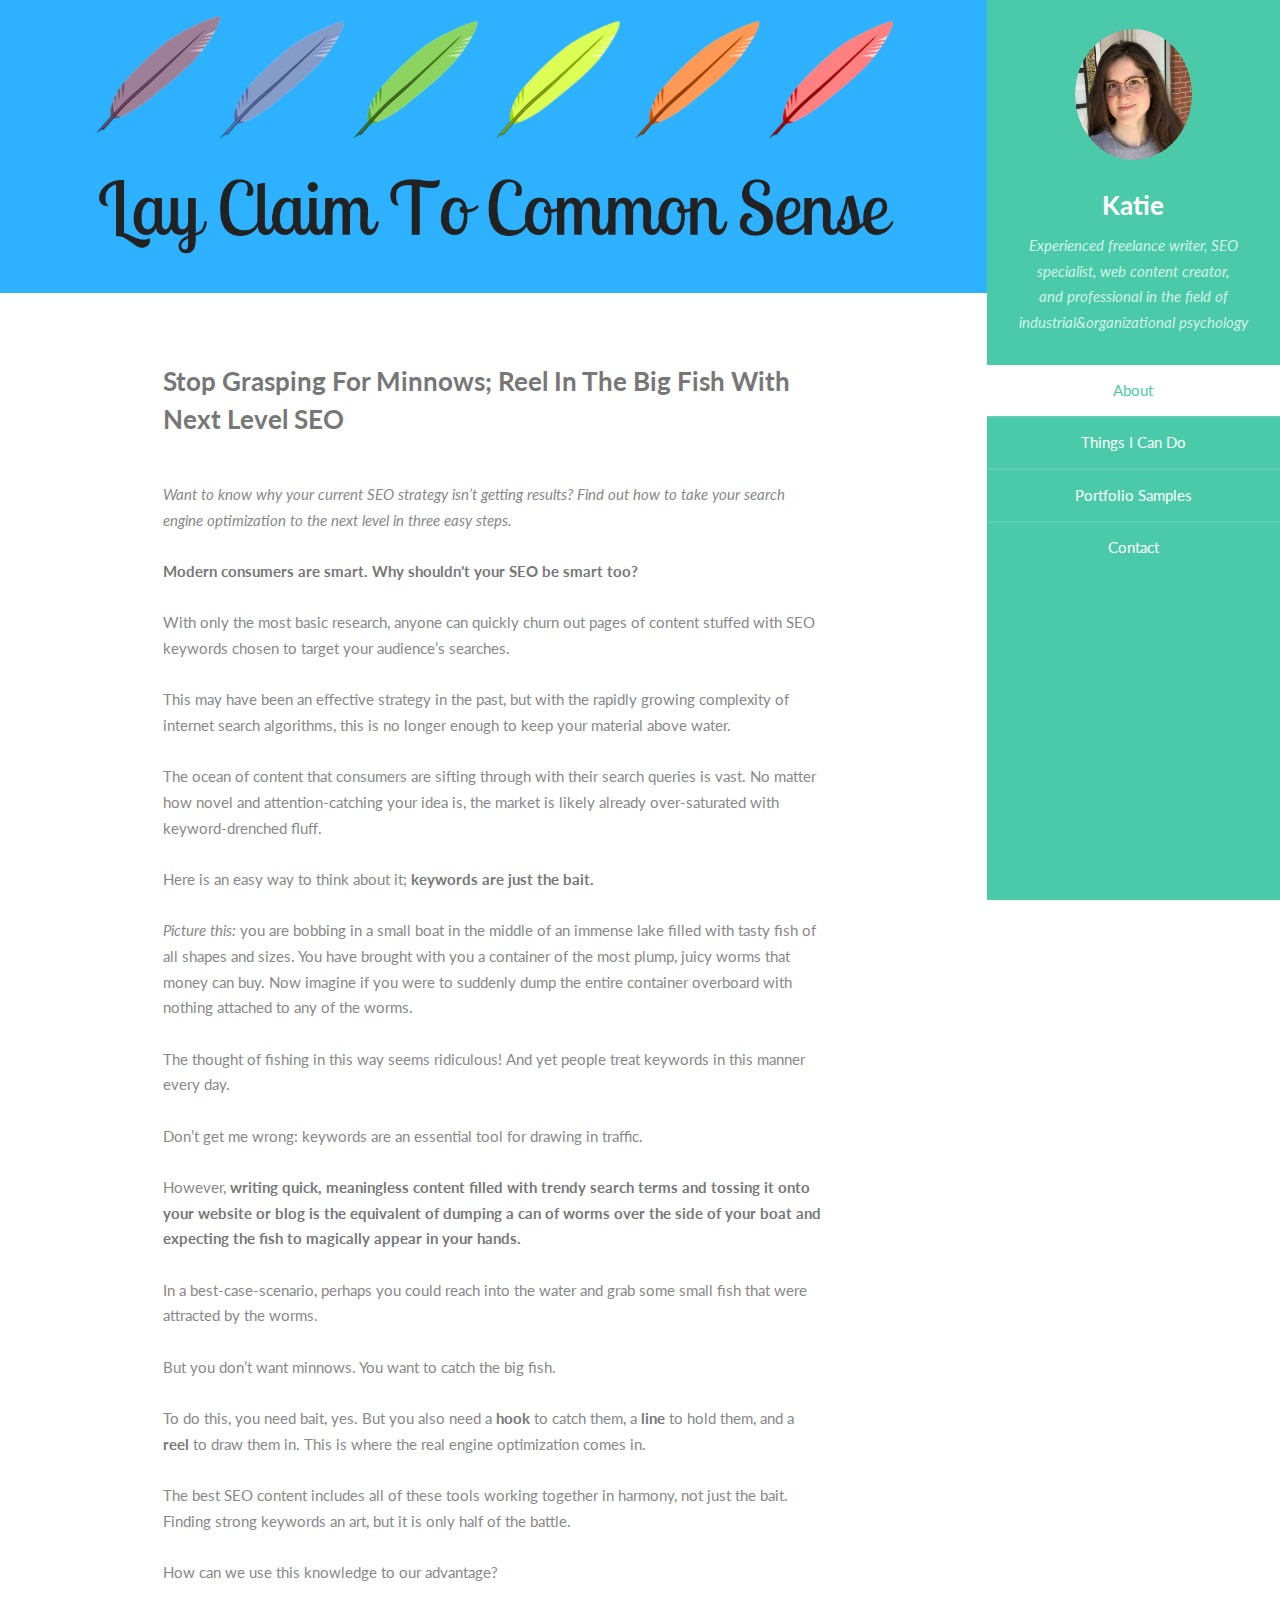
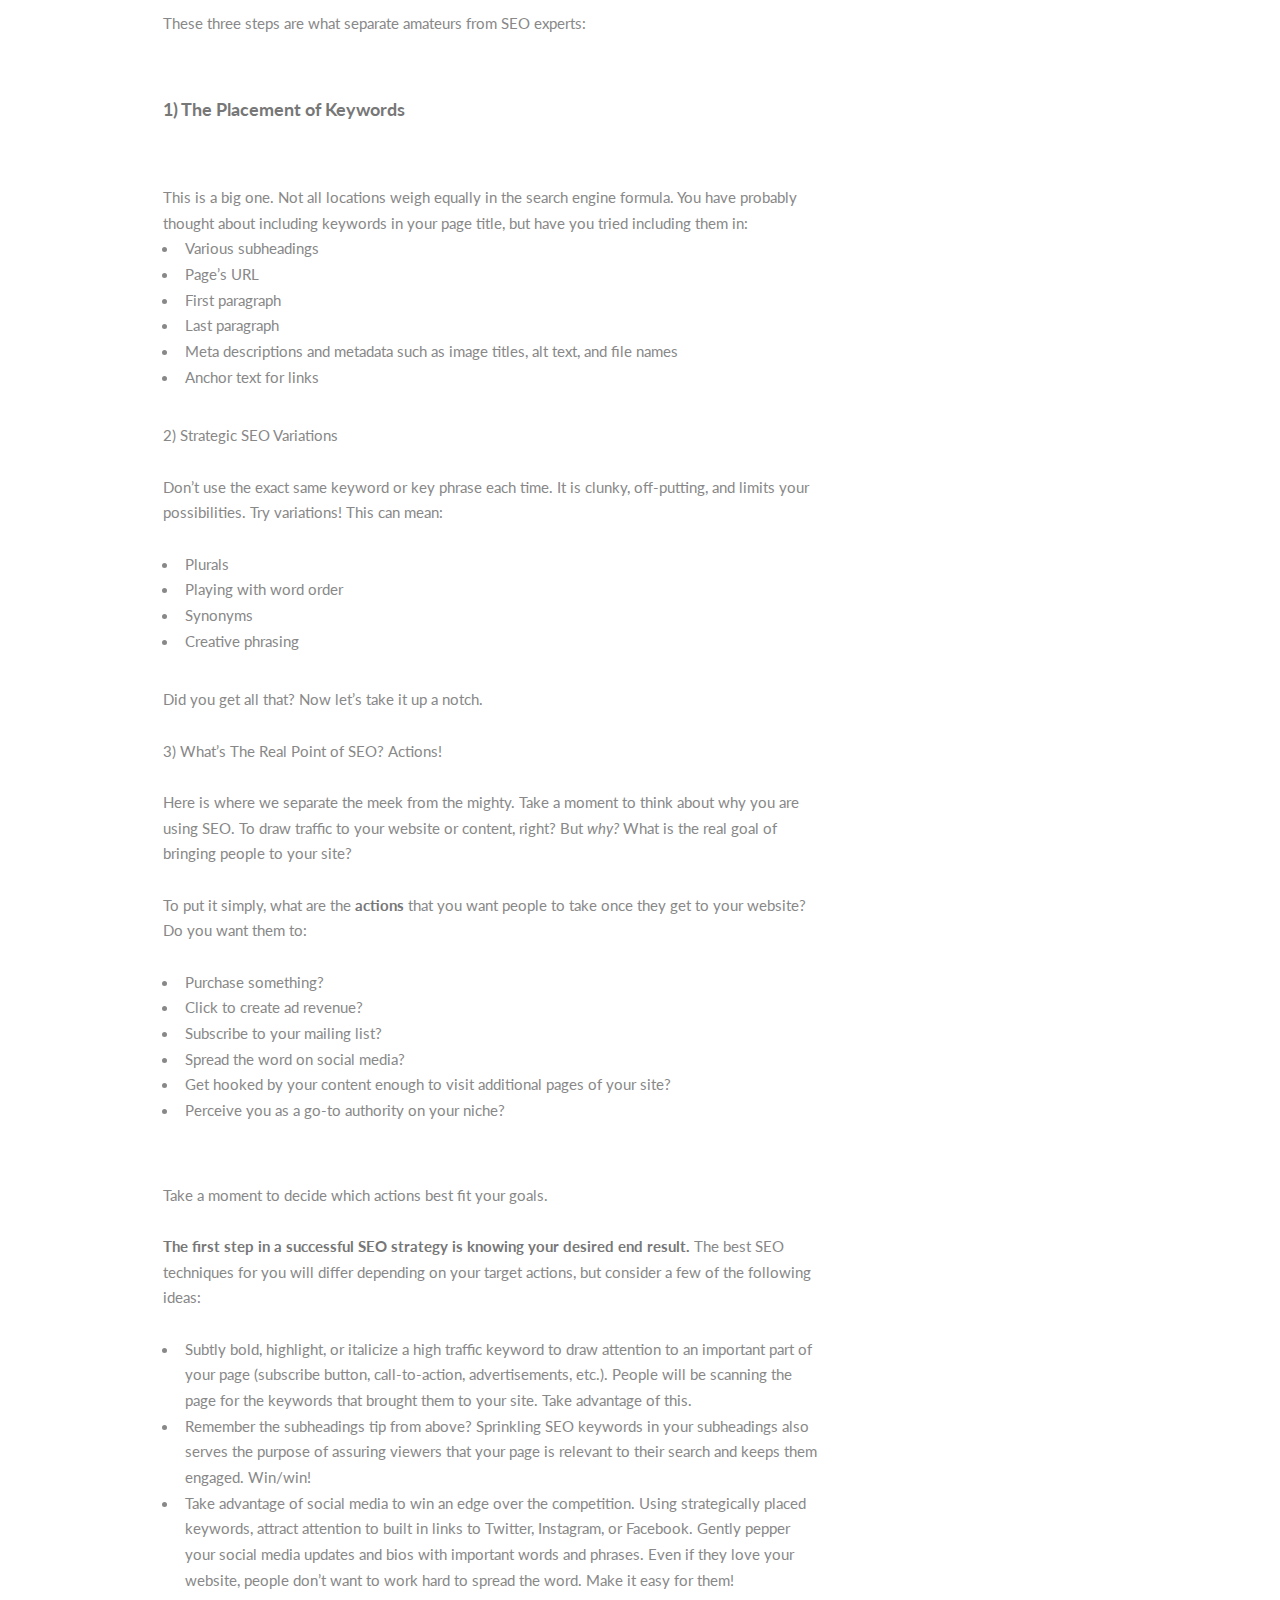
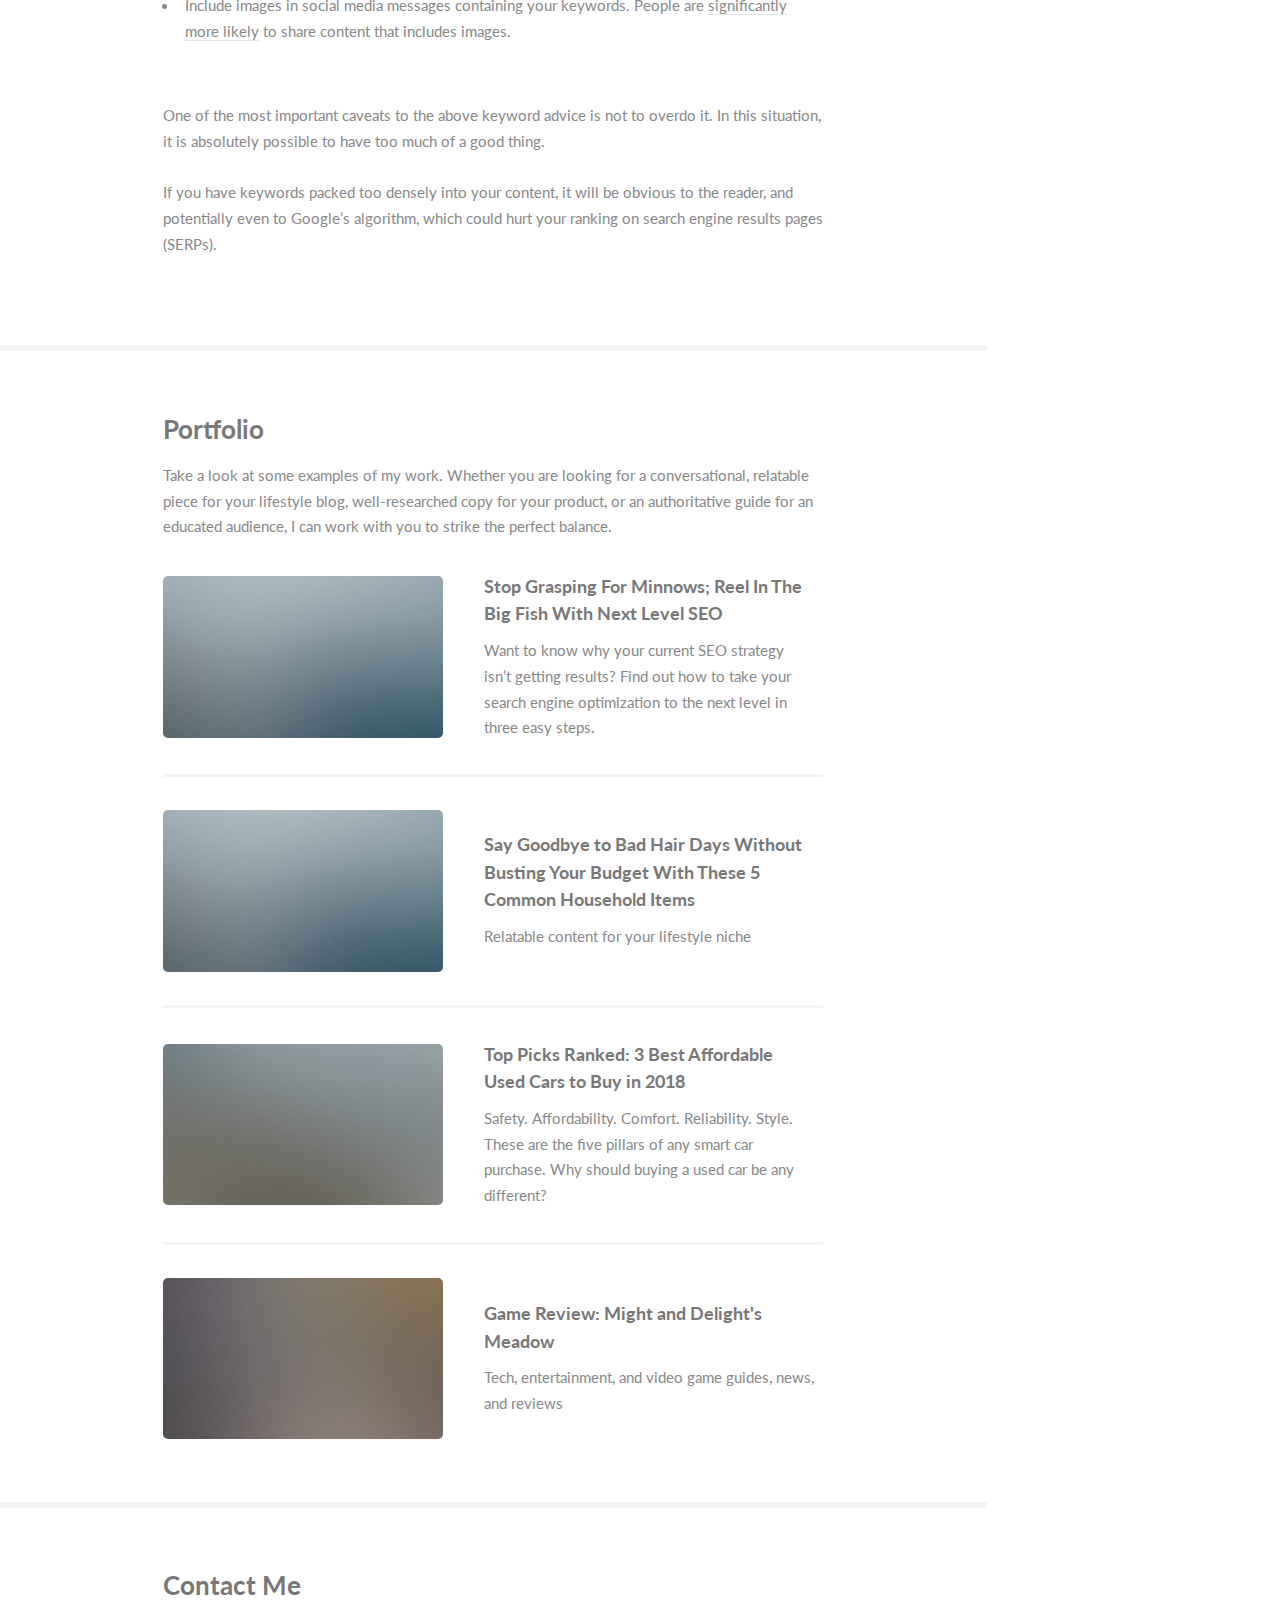
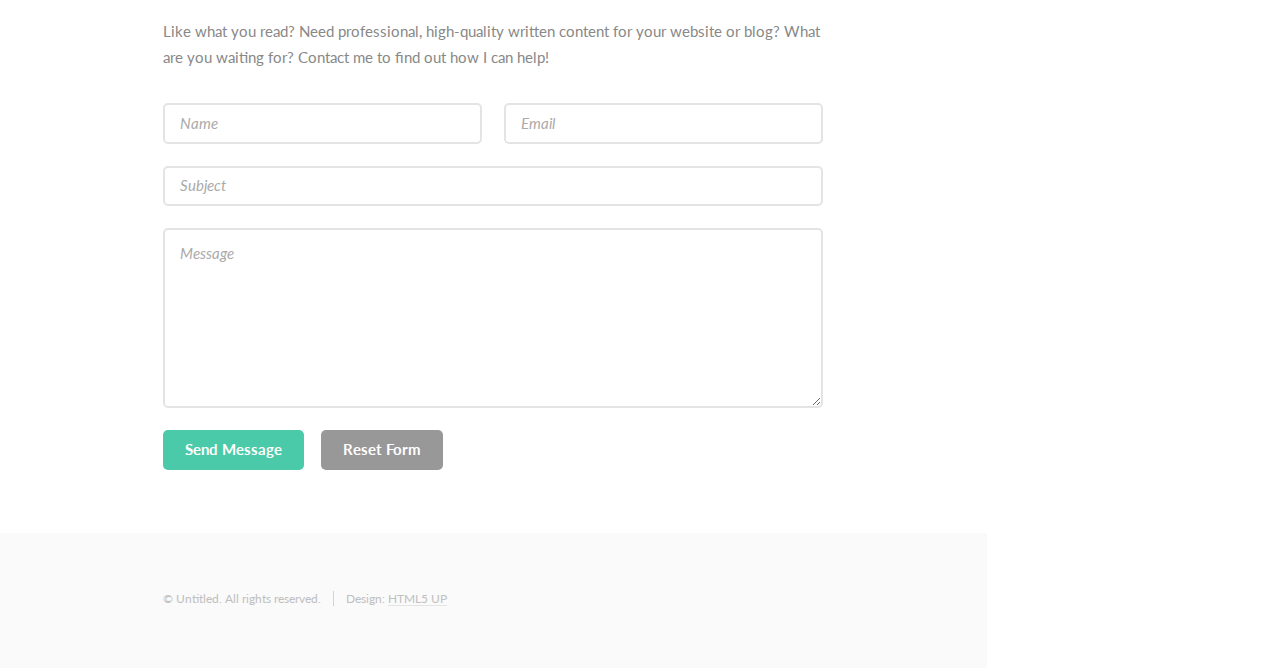
==== index.html @ 7ddd3e57 "Update index.html" ====
<!DOCTYPE HTML>
<!--
	Read Only by HTML5 UP
	html5up.net | @ajlkn
	Free for personal and commercial use under the CCA 3.0 license (html5up.net/license)
-->
<html>
	<head>
		<title>Read Only by HTML5 UP</title>
		<meta charset="utf-8" />
		<meta name="viewport" content="width=device-width, initial-scale=1, user-scalable=no" />
		<link rel="stylesheet" href="assets/css/main.css" />
	</head>
	<body class="is-preload">

		<!-- Header -->
			<section id="header">
				<header>
					<span class="image avatar"><img src="images/avatar.jpg" alt="" /></span>
					<h1 id="logo"><a href="#">Katie </a></h1>
					<p>Experienced freelance writer, SEO specialist, web content creator,<br />
					and professional in the field of industrial&organizational psychology</p>
				</header>
				<nav id="nav">
					<ul>
						<li><a href="#one" class="active">About</a></li>
						<li><a href="#two">Things I Can Do</a></li>
						<li><a href="#three">Portfolio Samples</a></li>
						<li><a href="#four">Contact</a></li>
					</ul>
				</nav>
			</section>

		<!-- Wrapper -->
			<div id="wrapper">

				<!-- Main -->
					<div id="main">

						<!-- One -->
							<section id="one">
								<div class="image main" data-position="center">
									<img src="images/banner1.png" alt="" />
								</div>
            
                
								<div class="container">
									<header class="major">
										<h2> </h2>
										<p>Stop Grasping For Minnows; 
										Reel In The Big Fish With Next Level SEO </p>
									</header>
									<p> <i>Want to know why your current SEO strategy isn’t getting results? Find out how to take your search engine optimization to the next level in three easy steps. </i><br />
<br />
										<b>Modern consumers are smart. Why shouldn’t your SEO be smart too? </b><br />
<br />
                     With only the most basic research, anyone can quickly churn out pages of content stuffed with SEO keywords chosen to target your audience’s searches. <br />
<br />
                     This may have been an effective strategy in the past, but with the rapidly growing complexity of internet search algorithms, this is no longer enough to keep your material above water. <br />
<br />
                     The ocean of content that consumers are sifting through with their search queries is vast. No matter how novel and attention-catching your idea is, the market is likely already over-saturated with keyword-drenched fluff. <br />
<br />
                     Here is an easy way to think about it; <b>keywords are just the bait.</b> <br />
<br />
                     <i>Picture this:</i> you are bobbing in a small boat in the middle of an immense lake filled with tasty fish of all shapes and sizes. You have brought with you a container of the most plump, juicy worms that money can buy. Now imagine if you were to suddenly dump the entire container overboard with nothing attached to any of the worms. <br />
<br />
                     The thought of fishing in this way seems ridiculous! And yet people treat keywords in this manner every day. <br />
<br />
                    Don’t get me wrong: keywords are an essential tool for drawing in traffic. <br />
<br />
                    However, <b>writing quick, meaningless content filled with trendy search terms and tossing it onto your website or blog is the equivalent of dumping a can of worms over the side of your boat and expecting the fish to magically appear in your hands. </b><br /> 
<br />
                    In a best-case-scenario, perhaps you could reach into the water and grab some small fish that were attracted by the worms. <br />
<br />
                    But you don’t want minnows. You want to catch the big fish. <br />
<br />
			To do this, you need bait, yes. But you also need a <b>hook</b> to catch them, a <b>line</b> to hold them, and a <b>reel</b> to draw them in. This is where the real engine optimization comes in. <br />
<br />
                    The best SEO content includes all of these tools working together in harmony, not just the bait. Finding strong keywords an art, but it is only half of the battle. <br />
<br />
                    How can we use this knowledge to our advantage? <br />
<br />
                    These three steps are what separate amateurs from SEO experts: <br />
<br />
							
		<h4>1) The Placement of Keywords </h4><br />
<br />
                    This is a big one. Not all locations weigh equally in the search engine formula. You have probably thought about including keywords in your page title, but have you tried including them in: <br />

                    <ul>
                     <li>Various subheadings</li>
                     <li>Page’s URL</li>
                     <li>First paragraph</li>
                     <li>Last paragraph</li>
                     <li>Meta descriptions and metadata such as image titles, alt text, and file names</li>
                     <li>Anchor text for links </li>
                     </ul>

                    2) Strategic SEO Variations <br />
<br />
                    Don’t use the exact same keyword or key phrase each time. It is clunky, off-putting, and limits your possibilities. Try variations! This can mean: <br />
<br />
                    <ul>
                      <li>Plurals</li>
                      <li>Playing with word order</li>
                      <li>Synonyms</li>
                      <li>Creative phrasing</li>
                    </ul>

                    Did you get all that? Now let’s take it up a notch. <br />
<br />
                    3) What’s The Real Point of SEO? Actions! <br />
<br />
                    Here is where we separate the meek from the mighty. Take a moment to think about why you are using SEO. To draw traffic to your website or content, right? But <i>why?</i> What is the real goal of bringing people to your site? <br /> 
<br />
		To put it simply, what are the <b>actions</b> that you want people to take once they get to your website? Do you want them to: <br />
<br />
                    <ul>
                      <li>Purchase something? </li>
                      <li>Click to create ad revenue? </li>
                      <li>Subscribe to your mailing list? </li>
                      <li>Spread the word on social media? </li>
                      <li>Get hooked by your content enough to visit additional pages of your site? </li>
                      <li>Perceive you as a go-to authority on your niche? </li>
                    </ul>
<br />
                    Take a moment to decide which actions best fit your goals. <br />
<br />
                    <b>The first step in a successful SEO strategy is knowing your desired end result.</b> The best SEO techniques for you will differ depending on your target actions, but consider a few of the following ideas: <br />
<br />
                    <ul>
                      <li>Subtly bold, highlight, or italicize a high traffic keyword to draw attention to an important part of your page (subscribe button, call-to-action, advertisements, etc.). People will be scanning the page for the keywords that brought them to your site. Take advantage of this.</li>
                      <li>Remember the subheadings tip from above? Sprinkling SEO keywords in your subheadings also serves the purpose of assuring viewers that your page is relevant to their search and keeps them engaged. Win/win!</li>
                      <li>Take advantage of social media to win an edge over the competition. Using strategically placed keywords, attract attention to built in links to Twitter, Instagram, or Facebook. Gently pepper your social media updates and bios with important words and phrases. Even if they love your website, people don’t want to work hard to spread the word. Make it easy for them!</li>
                      <li>Include images in social media messages containing your keywords. People are <a href="https://www.emarketer.com/Article/Photo-Sharing-Trends-Encourage-Marketers/1008281">significantly more likely</a> to share content that includes images. </li>
                    </ul>
<br />
                    One of the most important caveats to the above keyword advice is not to overdo it. In this situation, it is absolutely possible to have too much of a good thing. <br />
<br />
                    If you have keywords packed too densely into your content, it will be obvious to the reader, and potentially even to Google’s algorithm, which could hurt your ranking on search engine results pages (SERPs). <br />
<br />
                  </p>
								</div>
							</section>


						<!-- Three -->
							<section id="three">
								<div class="container">
									<h3>Portfolio</h3>
									<p>Take a look at some examples of my work. Whether you are looking for a conversational, relatable piece for your lifestyle blog, well-researched copy for your product, or an authoritative guide for an educated audience, I can work with you to strike the perfect balance.</p>
									<div class="features">
										<article>
											<a href="#" class="image"><img src="images/pic01.jpg" alt="" /></a>
											<div class="inner">
												<h4>Stop Grasping For Minnows; Reel In The Big Fish With Next Level SEO</h4>
												<p>Want to know why your current SEO strategy isn’t getting results? Find out how to take your search engine optimization to the next level in three easy steps.</p>
											</div>
										</article>
										<article>
											<a href="#" class="image"><img src="images/pic01.jpg" alt="" /></a>
											<div class="inner">
												<h4>Say Goodbye to Bad Hair Days Without Busting Your Budget With These 5 Common Household Items</h4>
												<p>Relatable content for your lifestyle niche</p>
											</div>
										</article>
										<article>
											<a href="#" class="image"><img src="images/pic02.jpg" alt="" /></a>
											<div class="inner">
												<h4>Top Picks Ranked: 3 Best Affordable Used Cars to Buy in 2018</h4>
												<p>Safety. Affordability. Comfort. Reliability. Style. These are the five pillars of any smart car purchase. Why should buying a used car be any different?</p>
											</div>
										</article>
										<article>
											<a href="#" class="image"><img src="images/pic03.jpg" alt="" /></a>
											<div class="inner">
												<h4>Game Review: Might and Delight's Meadow</h4>
												<p>Tech, entertainment, and video game guides, news, and reviews</p>
											</div>
										</article>
									</div>
								</div>
							</section>

						<!-- Four -->
							<section id="four">
								<div class="container">
									<h3>Contact Me</h3>
									<p>Like what you read? Need professional, high-quality written content for your website or blog? What are you waiting for? Contact me to find out how I can help!</p>
									<form method="post" action="https://formspree.io/contact@layclaimtocommonsense.com">
										<div class="row gtr-uniform">
											<div class="col-6 col-12-xsmall"><input type="text" name="name" id="name" placeholder="Name" /></div>
											<div class="col-6 col-12-xsmall"><input type="email" name="email" id="email" placeholder="Email" /></div>
											<div class="col-12"><input type="text" name="subject" id="subject" placeholder="Subject" /></div>
											<div class="col-12"><textarea name="message" id="message" placeholder="Message" rows="6"></textarea></div>
											<div class="col-12">
												<ul class="actions">
													<li><input type="submit" class="primary" value="Send Message" /></li>
													<li><input type="reset" value="Reset Form" /></li>
												</ul>
											</div>
										</div>
									</form>
								</div>
							</section>

						<!-- Five -->
						<!--
							<section id="five">
								<div class="container">
									<h3>Elements</h3>
									<section>
										<h4>Text</h4>
										<p>This is <b>bold</b> and this is <strong>strong</strong>. This is <i>italic</i> and this is <em>emphasized</em>.
										This is <sup>superscript</sup> text and this is <sub>subscript</sub> text.
										This is <u>underlined</u> and this is code: <code>for (;;) { ... }</code>. Finally, <a href="#">this is a link</a>.</p>
										<hr />
										<header>
											<h4>Heading with a Subtitle</h4>
											<p>Lorem ipsum dolor sit amet nullam id egestas urna aliquam</p>
										</header>
										<p>Nunc lacinia ante nunc ac lobortis. Interdum adipiscing gravida odio porttitor sem non mi integer non faucibus ornare mi ut ante amet placerat aliquet. Volutpat eu sed ante lacinia sapien lorem accumsan varius montes viverra nibh in adipiscing blandit tempus accumsan.</p>
										<header>
											<h5>Heading with a Subtitle</h5>
											<p>Lorem ipsum dolor sit amet nullam id egestas urna aliquam</p>
										</header>
										<p>Nunc lacinia ante nunc ac lobortis. Interdum adipiscing gravida odio porttitor sem non mi integer non faucibus ornare mi ut ante amet placerat aliquet. Volutpat eu sed ante lacinia sapien lorem accumsan varius montes viverra nibh in adipiscing blandit tempus accumsan.</p>
										<hr />
										<h2>Heading Level 2</h2>
										<h3>Heading Level 3</h3>
										<h4>Heading Level 4</h4>
										<h5>Heading Level 5</h5>
										<h6>Heading Level 6</h6>
										<hr />
										<h5>Blockquote</h5>
										<blockquote>Fringilla nisl. Donec accumsan interdum nisi, quis tincidunt felis sagittis eget tempus euismod. Vestibulum ante ipsum primis in faucibus vestibulum. Blandit adipiscing eu felis iaculis volutpat ac adipiscing accumsan faucibus. Vestibulum ante ipsum primis in faucibus lorem ipsum dolor sit amet nullam adipiscing eu felis.</blockquote>
										<h5>Preformatted</h5>
										<pre><code>i = 0;
while (!deck.isInOrder()) {
    print 'Iteration ' + i;
    deck.shuffle();
    i++;
}
print 'It took ' + i + ' iterations to sort the deck.';</code></pre>
									</section>
									<section>
										<h4>Lists</h4>
										<div class="row">
											<div class="col-6 col-12-xsmall">
												<h5>Unordered</h5>
												<ul>
													<li>Dolor pulvinar etiam magna etiam.</li>
													<li>Sagittis adipiscing lorem eleifend.</li>
													<li>Felis enim feugiat dolore viverra.</li>
												</ul>
												<h5>Alternate</h5>
												<ul class="alt">
													<li>Dolor pulvinar etiam magna etiam.</li>
													<li>Sagittis adipiscing lorem eleifend.</li>
													<li>Felis enim feugiat dolore viverra.</li>
												</ul>
											</div>
											<div class="col-6 col-12-xsmall">
												<h5>Ordered</h5>
												<ol>
													<li>Dolor pulvinar etiam magna etiam.</li>
													<li>Etiam vel felis at lorem sed viverra.</li>
													<li>Felis enim feugiat dolore viverra.</li>
													<li>Dolor pulvinar etiam magna etiam.</li>
													<li>Etiam vel felis at lorem sed viverra.</li>
													<li>Felis enim feugiat dolore viverra.</li>
												</ol>
												<h5>Icons</h5>
												<ul class="icons">
													<li><a href="#" class="icon fa-twitter"><span class="label">Twitter</span></a></li>
													<li><a href="#" class="icon fa-facebook"><span class="label">Facebook</span></a></li>
													<li><a href="#" class="icon fa-instagram"><span class="label">Instagram</span></a></li>
													<li><a href="#" class="icon fa-github"><span class="label">Github</span></a></li>
													<li><a href="#" class="icon fa-dribbble"><span class="label">Dribbble</span></a></li>
													<li><a href="#" class="icon fa-tumblr"><span class="label">Tumblr</span></a></li>
												</ul>
											</div>
										</div>
										<h5>Actions</h5>
										<ul class="actions">
											<li><a href="#" class="button primary">Default</a></li>
											<li><a href="#" class="button">Default</a></li>
											<li><a href="#" class="button alt">Default</a></li>
										</ul>
										<ul class="actions small">
											<li><a href="#" class="button primary small">Small</a></li>
											<li><a href="#" class="button small">Small</a></li>
											<li><a href="#" class="button alt small">Small</a></li>
										</ul>
										<div class="row">
											<div class="col-3 col-6-medium col-12-xsmall">
												<ul class="actions stacked">
													<li><a href="#" class="button primary">Default</a></li>
													<li><a href="#" class="button">Default</a></li>
													<li><a href="#" class="button alt">Default</a></li>
												</ul>
											</div>
											<div class="col-3 col-6 col-12-xsmall">
												<ul class="actions stacked">
													<li><a href="#" class="button primary small">Small</a></li>
													<li><a href="#" class="button small">Small</a></li>
													<li><a href="#" class="button alt small">Small</a></li>
												</ul>
											</div>
											<div class="col-3 col-6-medium col-12-xsmall">
												<ul class="actions stacked">
													<li><a href="#" class="button primary fit">Default</a></li>
													<li><a href="#" class="button fit">Default</a></li>
													<li><a href="#" class="button alt fit">Default</a></li>
												</ul>
											</div>
											<div class="col-3 col-6-medium col-12-xsmall">
												<ul class="actions stacked">
													<li><a href="#" class="button primary small fit">Small</a></li>
													<li><a href="#" class="button small fit">Small</a></li>
													<li><a href="#" class="button alt small fit">Small</a></li>
												</ul>
											</div>
										</div>
									</section>
									<section>
										<h4>Table</h4>
										<h5>Default</h5>
										<div class="table-wrapper">
											<table>
												<thead>
													<tr>
														<th>Name</th>
														<th>Description</th>
														<th>Price</th>
													</tr>
												</thead>
												<tbody>
													<tr>
														<td>Item One</td>
														<td>Ante turpis integer aliquet porttitor.</td>
														<td>29.99</td>
													</tr>
													<tr>
														<td>Item Two</td>
														<td>Vis ac commodo adipiscing arcu aliquet.</td>
														<td>19.99</td>
													</tr>
													<tr>
														<td>Item Three</td>
														<td> Morbi faucibus arcu accumsan lorem.</td>
														<td>29.99</td>
													</tr>
													<tr>
														<td>Item Four</td>
														<td>Vitae integer tempus condimentum.</td>
														<td>19.99</td>
													</tr>
													<tr>
														<td>Item Five</td>
														<td>Ante turpis integer aliquet porttitor.</td>
														<td>29.99</td>
													</tr>
												</tbody>
												<tfoot>
													<tr>
														<td colspan="2"></td>
														<td>100.00</td>
													</tr>
												</tfoot>
											</table>
										</div>
										<h5>Alternate</h5>
										<div class="table-wrapper">
											<table class="alt">
												<thead>
													<tr>
														<th>Name</th>
														<th>Description</th>
														<th>Price</th>
													</tr>
												</thead>
												<tbody>
													<tr>
														<td>Item One</td>
														<td>Ante turpis integer aliquet porttitor.</td>
														<td>29.99</td>
													</tr>
													<tr>
														<td>Item Two</td>
														<td>Vis ac commodo adipiscing arcu aliquet.</td>
														<td>19.99</td>
													</tr>
													<tr>
														<td>Item Three</td>
														<td> Morbi faucibus arcu accumsan lorem.</td>
														<td>29.99</td>
													</tr>
													<tr>
														<td>Item Four</td>
														<td>Vitae integer tempus condimentum.</td>
														<td>19.99</td>
													</tr>
													<tr>
														<td>Item Five</td>
														<td>Ante turpis integer aliquet porttitor.</td>
														<td>29.99</td>
													</tr>
												</tbody>
												<tfoot>
													<tr>
														<td colspan="2"></td>
														<td>100.00</td>
													</tr>
												</tfoot>
											</table>
										</div>
									</section>
									<section>
										<h4>Buttons</h4>
										<ul class="actions">
											<li><a href="#" class="button primary">Primary</a></li>
											<li><a href="#" class="button">Default</a></li>
											<li><a href="#" class="button alt">Alternate</a></li>
										</ul>
										<ul class="actions">
											<li><a href="#" class="button primary large">Large</a></li>
											<li><a href="#" class="button">Default</a></li>
											<li><a href="#" class="button alt small">Small</a></li>
										</ul>
										<ul class="actions fit">
											<li><a href="#" class="button primary fit">Fit</a></li>
											<li><a href="#" class="button fit">Fit</a></li>
											<li><a href="#" class="button alt fit">Fit</a></li>
										</ul>
										<ul class="actions fit small">
											<li><a href="#" class="button primary fit small">Fit + Small</a></li>
											<li><a href="#" class="button fit small">Fit + Small</a></li>
											<li><a href="#" class="button alt fit small">Fit + Small</a></li>
										</ul>
										<ul class="actions">
											<li><a href="#" class="button primary icon fa-download">Icon</a></li>
											<li><a href="#" class="button icon fa-download">Icon</a></li>
											<li><a href="#" class="button alt icon fa-check">Icon</a></li>
										</ul>
										<ul class="actions">
											<li><span class="button primary disabled">Primary</span></li>
											<li><span class="button disabled">Default</span></li>
											<li><span class="button alt disabled">Alternate</span></li>
										</ul>
									</section>
									<section>
										<h4>Form</h4>
										<form method="post" action="#">
											<div class="row gtr-uniform">
												<div class="col-6 col-12-xsmall">
													<input type="text" name="demo-name" id="demo-name" value="" placeholder="Name" />
												</div>
												<div class="col-6 col-12-xsmall">
													<input type="email" name="demo-email" id="demo-email" value="" placeholder="Email" />
												</div>
												<div class="col-12">
													<select name="demo-category" id="demo-category">
														<option value="">- Category -</option>
														<option value="1">Manufacturing</option>
														<option value="1">Shipping</option>
														<option value="1">Administration</option>
														<option value="1">Human Resources</option>
													</select>
												</div>
												<div class="col-4 col-12-medium">
													<input type="radio" id="demo-priority-low" name="demo-priority" checked>
													<label for="demo-priority-low">Low Priority</label>
												</div>
												<div class="col-4 col-12-medium">
													<input type="radio" id="demo-priority-normal" name="demo-priority">
													<label for="demo-priority-normal">Normal Priority</label>
												</div>
												<div class="col-4 col-12-medium">
													<input type="radio" id="demo-priority-high" name="demo-priority">
													<label for="demo-priority-high">High Priority</label>
												</div>
												<div class="col-6 col-12-medium">
													<input type="checkbox" id="demo-copy" name="demo-copy">
													<label for="demo-copy">Email me a copy of this message</label>
												</div>
												<div class="col-6 col-12-medium">
													<input type="checkbox" id="demo-human" name="demo-human" checked>
													<label for="demo-human">I am a human and not a robot</label>
												</div>
												<div class="col-12">
													<textarea name="demo-message" id="demo-message" placeholder="Enter your message" rows="6"></textarea>
												</div>
												<div class="col-12">
													<ul class="actions">
														<li><input type="submit" value="Send Message" /></li>
														<li><input type="reset" value="Reset" class="alt" /></li>
													</ul>
												</div>
											</div>
										</form>
									</section>
									<section>
										<h4>Image</h4>
										<h5>Fit</h5>
										<span class="image fit"><img src="images/banner.jpg" alt="" /></span>
										<div class="box alt">
											<div class="row gtr-50 gtr-uniform">
												<div class="col-4"><span class="image fit"><img src="images/pic01.jpg" alt="" /></span></div>
												<div class="col-4"><span class="image fit"><img src="images/pic02.jpg" alt="" /></span></div>
												<div class="col-4"><span class="image fit"><img src="images/pic03.jpg" alt="" /></span></div>
												<div class="col-4"><span class="image fit"><img src="images/pic02.jpg" alt="" /></span></div>
												<div class="col-4"><span class="image fit"><img src="images/pic03.jpg" alt="" /></span></div>
												<div class="col-4"><span class="image fit"><img src="images/pic01.jpg" alt="" /></span></div>
												<div class="col-4"><span class="image fit"><img src="images/pic03.jpg" alt="" /></span></div>
												<div class="col-4"><span class="image fit"><img src="images/pic01.jpg" alt="" /></span></div>
												<div class="col-4"><span class="image fit"><img src="images/pic02.jpg" alt="" /></span></div>
											</div>
										</div>
										<h5>Left &amp; Right</h5>
										<p><span class="image left"><img src="images/avatar.jpg" alt="" /></span>Fringilla nisl. Donec accumsan interdum nisi, quis tincidunt felis sagittis eget. tempus euismod. Vestibulum ante ipsum primis in faucibus vestibulum. Blandit adipiscing eu felis iaculis volutpat ac adipiscing accumsan eu faucibus. Integer ac pellentesque praesent tincidunt felis sagittis eget. tempus euismod. Vestibulum ante ipsum primis in faucibus vestibulum. Blandit adipiscing eu felis iaculis volutpat ac adipiscing accumsan eu faucibus. Integer ac pellentesque praesent. Donec accumsan interdum nisi, quis tincidunt felis sagittis eget. tempus euismod. Vestibulum ante ipsum primis in faucibus vestibulum. Blandit adipiscing eu felis iaculis volutpat ac adipiscing accumsan eu faucibus. Integer ac pellentesque praesent tincidunt felis sagittis eget. tempus euismod. Vestibulum ante ipsum primis in faucibus vestibulum. Blandit adipiscing eu felis iaculis volutpat ac adipiscing accumsan eu faucibus. Integer ac pellentesque praesent.</p>
										<p><span class="image right"><img src="images/avatar.jpg" alt="" /></span>Fringilla nisl. Donec accumsan interdum nisi, quis tincidunt felis sagittis eget. tempus euismod. Vestibulum ante ipsum primis in faucibus vestibulum. Blandit adipiscing eu felis iaculis volutpat ac adipiscing accumsan eu faucibus. Integer ac pellentesque praesent tincidunt felis sagittis eget. tempus euismod. Vestibulum ante ipsum primis in faucibus vestibulum. Blandit adipiscing eu felis iaculis volutpat ac adipiscing accumsan eu faucibus. Integer ac pellentesque praesent. Donec accumsan interdum nisi, quis tincidunt felis sagittis eget. tempus euismod. Vestibulum ante ipsum primis in faucibus vestibulum. Blandit adipiscing eu felis iaculis volutpat ac adipiscing accumsan eu faucibus. Integer ac pellentesque praesent tincidunt felis sagittis eget. tempus euismod. Vestibulum ante ipsum primis in faucibus vestibulum. Blandit adipiscing eu felis iaculis volutpat ac adipiscing accumsan eu faucibus. Integer ac pellentesque praesent.</p>
									</section>
								</div>
							</section>
						-->

					</div>

				<!-- Footer -->
					<section id="footer">
						<div class="container">
							<ul class="copyright">
								<li>&copy; Untitled. All rights reserved.</li><li>Design: <a href="http://html5up.net">HTML5 UP</a></li>
							</ul>
						</div>
					</section>

			</div>

		<!-- Scripts -->
			<script src="assets/js/jquery.min.js"></script>
			<script src="assets/js/jquery.scrollex.min.js"></script>
			<script src="assets/js/jquery.scrolly.min.js"></script>
			<script src="assets/js/browser.min.js"></script>
			<script src="assets/js/breakpoints.min.js"></script>
			<script src="assets/js/util.js"></script>
			<script src="assets/js/main.js"></script>

	</body>
</html>
---- assets/css/main.css ----
@import url("font-awesome.min.css");
@import url("https://fonts.googleapis.com/css?family=Lato:400,400italic,700,700italic|Source+Code+Pro:400");

/*
	Read Only by HTML5 UP
	html5up.net | @ajlkn
	Free for personal and commercial use under the CCA 3.0 license (html5up.net/license)
*/

html, body, div, span, applet, object,
iframe, h1, h2, h3, h4, h5, h6, p, blockquote,
pre, a, abbr, acronym, address, big, cite,
code, del, dfn, em, img, ins, kbd, q, s, samp,
small, strike, strong, sub, sup, tt, var, b,
u, i, center, dl, dt, dd, ol, ul, li, fieldset,
form, label, legend, table, caption, tbody,
tfoot, thead, tr, th, td, article, aside,
canvas, details, embed, figure, figcaption,
footer, header, hgroup, menu, nav, output, ruby,
section, summary, time, mark, audio, video {
	margin: 0;
	padding: 0;
	border: 0;
	font-size: 100%;
	font: inherit;
	vertical-align: baseline;}

article, aside, details, figcaption, figure,
footer, header, hgroup, menu, nav, section {
	display: block;}

body {
	line-height: 1;
}

ol, ul {
	list-style: none;
}

blockquote, q {
	quotes: none;
}

	blockquote:before, blockquote:after, q:before, q:after {
		content: '';
		content: none;
	}

table {
	border-collapse: collapse;
	border-spacing: 0;
}

body {
	-webkit-text-size-adjust: none;
}

mark {
	background-color: transparent;
	color: inherit;
}

input::-moz-focus-inner {
	border: 0;
	padding: 0;
}

input, select, textarea {
	-moz-appearance: none;
	-webkit-appearance: none;
	-ms-appearance: none;
	appearance: none;
}

/* Basic */

	html {
		box-sizing: border-box;
	}

	*, *:before, *:after {
		box-sizing: inherit;
	}

	body {
		background: #fff;
	}

		body.is-preload *, body.is-preload *:before, body.is-preload *:after {
			-moz-animation: none !important;
			-webkit-animation: none !important;
			-ms-animation: none !important;
			animation: none !important;
			-moz-transition: none !important;
			-webkit-transition: none !important;
			-ms-transition: none !important;
			transition: none !important;
		}

	body, input, select, textarea {
		color: #888;
		font-family: "Lato", sans-serif;
		font-size: 16pt;
		font-weight: 400;
		line-height: 1.75em;
	}

	a {
		-moz-transition: color 0.2s ease-in-out, border-color 0.2s ease-in-out;
		-webkit-transition: color 0.2s ease-in-out, border-color 0.2s ease-in-out;
		-ms-transition: color 0.2s ease-in-out, border-color 0.2s ease-in-out;
		transition: color 0.2s ease-in-out, border-color 0.2s ease-in-out;
		border-bottom: solid 1px #e4e4e4;
		color: inherit;
		text-decoration: none;
	}

		a:hover {
			border-bottom-color: transparent;
			color: #4acaa8 !important;
		}

	strong, b {
		color: #777;
		font-weight: 700;
	}

	em, i {
		font-style: italic;
	}

	p {
		margin: 0 0 2.25em 0;
	}

	h1, h2, h3, h4, h5, h6 {
		color: #777;
		font-weight: 700;
		line-height: 1em;
		margin: 0 0 0.5625em 0;
	}

		h1 a, h2 a, h3 a, h4 a, h5 a, h6 a {
			border: 0;
			color: inherit;
			text-decoration: none;
		}

	h2 {
		font-size: 2em;
		line-height: 1.5em;
	}

	h3 {
		font-size: 1.75em;
		line-height: 1.5em;
	}

	h4 {
		font-size: 1.25em;
		line-height: 1.5em;
	}

	h5 {
		font-size: 0.9em;
		line-height: 1.5em;
	}

	h6 {
		font-size: 0.7em;
		line-height: 1.5em;
	}

	sub {
		font-size: 0.8em;
		position: relative;
		top: 0.5em;
	}

	sup {
		font-size: 0.8em;
		position: relative;
		top: -0.5em;
	}

	hr {
		border: 0;
		border-bottom: solid 2px #f4f4f4;
		margin: 2.25em 0;
	}

		hr.major {
			margin: 3.375em 0;
		}

	blockquote {
		border-left: solid 8px #e4e4e4;
		font-style: italic;
		margin: 0 0 2.25em 0;
		padding: 0.5em 0 0.5em 2em;
	}

	code {
		background: #555;
		border-radius: 5px;
		color: #fff;
		font-family: "Source Code Pro", monospace;
		font-size: 0.9em;
		margin: 0 0.25em;
		padding: 0.25em 0.65em;
	}

	pre {
		font-family: "Source Code Pro", monospace;
		font-size: 0.9em;
		margin: 0 0 2.25em 0;
	}

		pre code {
			-webkit-overflow-scrolling: touch;
			display: block;
			line-height: 1.5em;
			overflow-x: auto;
			padding: 1em 1.5em;
		}

	.align-left {
		text-align: left;
	}

	.align-center {
		text-align: center;
	}

	.align-right {
		text-align: right;
	}

/* Row */

	.row {
		display: flex;
		flex-wrap: wrap;
		box-sizing: border-box;
		align-items: stretch;
	}

		.row > * {
			box-sizing: border-box;
		}

		.row.gtr-uniform > * > :last-child {
			margin-bottom: 0;
		}

		.row.aln-left {
			justify-content: flex-start;
		}

		.row.aln-center {
			justify-content: center;
		}

		.row.aln-right {
			justify-content: flex-end;
		}

		.row.aln-top {
			align-items: flex-start;
		}

		.row.aln-middle {
			align-items: center;
		}

		.row.aln-bottom {
			align-items: flex-end;
		}

		.row > .imp {
			order: -1;
		}

		.row > .col-1 {
			width: 8.3333333333%;
		}

		.row > .off-1 {
			margin-left: 8.3333333333%;
		}

		.row > .col-2 {
			width: 16.6666666667%;
		}

		.row > .off-2 {
			margin-left: 16.6666666667%;
		}

		.row > .col-3 {
			width: 25%;
		}

		.row > .off-3 {
			margin-left: 25%;
		}

		.row > .col-4 {
			width: 33.3333333333%;
		}

		.row > .off-4 {
			margin-left: 33.3333333333%;
		}

		.row > .col-5 {
			width: 41.6666666667%;
		}

		.row > .off-5 {
			margin-left: 41.6666666667%;
		}

		.row > .col-6 {
			width: 50%;
		}

		.row > .off-6 {
			margin-left: 50%;
		}

		.row > .col-7 {
			width: 58.3333333333%;
		}

		.row > .off-7 {
			margin-left: 58.3333333333%;
		}

		.row > .col-8 {
			width: 66.6666666667%;
		}

		.row > .off-8 {
			margin-left: 66.6666666667%;
		}

		.row > .col-9 {
			width: 75%;
		}

		.row > .off-9 {
			margin-left: 75%;
		}

		.row > .col-10 {
			width: 83.3333333333%;
		}

		.row > .off-10 {
			margin-left: 83.3333333333%;
		}

		.row > .col-11 {
			width: 91.6666666667%;
		}

		.row > .off-11 {
			margin-left: 91.6666666667%;
		}

		.row > .col-12 {
			width: 100%;
		}

		.row > .off-12 {
			margin-left: 100%;
		}

		.row.gtr-0 {
			margin-top: 0;
			margin-left: 0em;
		}

			.row.gtr-0 > * {
				padding: 0 0 0 0em;
			}

			.row.gtr-0.gtr-uniform {
				margin-top: 0em;
			}

				.row.gtr-0.gtr-uniform > * {
					padding-top: 0em;
				}

		.row.gtr-25 {
			margin-top: 0;
			margin-left: -0.5em;
		}

			.row.gtr-25 > * {
				padding: 0 0 0 0.5em;
			}

			.row.gtr-25.gtr-uniform {
				margin-top: -0.5em;
			}

				.row.gtr-25.gtr-uniform > * {
					padding-top: 0.5em;
				}

		.row.gtr-50 {
			margin-top: 0;
			margin-left: -1em;
		}

			.row.gtr-50 > * {
				padding: 0 0 0 1em;
			}

			.row.gtr-50.gtr-uniform {
				margin-top: -1em;
			}

				.row.gtr-50.gtr-uniform > * {
					padding-top: 1em;
				}

		.row {
			margin-top: 0;
			margin-left: -2em;
		}

			.row > * {
				padding: 0 0 0 2em;
			}

			.row.gtr-uniform {
				margin-top: -2em;
			}

				.row.gtr-uniform > * {
					padding-top: 2em;
				}

		.row.gtr-150 {
			margin-top: 0;
			margin-left: -3em;
		}

			.row.gtr-150 > * {
				padding: 0 0 0 3em;
			}

			.row.gtr-150.gtr-uniform {
				margin-top: -3em;
			}

				.row.gtr-150.gtr-uniform > * {
					padding-top: 3em;
				}

		.row.gtr-200 {
			margin-top: 0;
			margin-left: -4em;
		}

			.row.gtr-200 > * {
				padding: 0 0 0 4em;
			}

			.row.gtr-200.gtr-uniform {
				margin-top: -4em;
			}

				.row.gtr-200.gtr-uniform > * {
					padding-top: 4em;
				}

		@media screen and (max-width: 1680px) {

			.row {
				display: flex;
				flex-wrap: wrap;
				box-sizing: border-box;
				align-items: stretch;
			}

				.row > * {
					box-sizing: border-box;
				}

				.row.gtr-uniform > * > :last-child {
					margin-bottom: 0;
				}

				.row.aln-left {
					justify-content: flex-start;
				}

				.row.aln-center {
					justify-content: center;
				}

				.row.aln-right {
					justify-content: flex-end;
				}

				.row.aln-top {
					align-items: flex-start;
				}

				.row.aln-middle {
					align-items: center;
				}

				.row.aln-bottom {
					align-items: flex-end;
				}

				.row > .imp-xlarge {
					order: -1;
				}

				.row > .col-1-xlarge {
					width: 8.3333333333%;
				}

				.row > .off-1-xlarge {
					margin-left: 8.3333333333%;
				}

				.row > .col-2-xlarge {
					width: 16.6666666667%;
				}

				.row > .off-2-xlarge {
					margin-left: 16.6666666667%;
				}

				.row > .col-3-xlarge {
					width: 25%;
				}

				.row > .off-3-xlarge {
					margin-left: 25%;
				}

				.row > .col-4-xlarge {
					width: 33.3333333333%;
				}

				.row > .off-4-xlarge {
					margin-left: 33.3333333333%;
				}

				.row > .col-5-xlarge {
					width: 41.6666666667%;
				}

				.row > .off-5-xlarge {
					margin-left: 41.6666666667%;
				}

				.row > .col-6-xlarge {
					width: 50%;
				}

				.row > .off-6-xlarge {
					margin-left: 50%;
				}

				.row > .col-7-xlarge {
					width: 58.3333333333%;
				}

				.row > .off-7-xlarge {
					margin-left: 58.3333333333%;
				}

				.row > .col-8-xlarge {
					width: 66.6666666667%;
				}

				.row > .off-8-xlarge {
					margin-left: 66.6666666667%;
				}

				.row > .col-9-xlarge {
					width: 75%;
				}

				.row > .off-9-xlarge {
					margin-left: 75%;
				}

				.row > .col-10-xlarge {
					width: 83.3333333333%;
				}

				.row > .off-10-xlarge {
					margin-left: 83.3333333333%;
				}

				.row > .col-11-xlarge {
					width: 91.6666666667%;
				}

				.row > .off-11-xlarge {
					margin-left: 91.6666666667%;
				}

				.row > .col-12-xlarge {
					width: 100%;
				}

				.row > .off-12-xlarge {
					margin-left: 100%;
				}

				.row.gtr-0 {
					margin-top: 0;
					margin-left: 0em;
				}

					.row.gtr-0 > * {
						padding: 0 0 0 0em;
					}

					.row.gtr-0.gtr-uniform {
						margin-top: 0em;
					}

						.row.gtr-0.gtr-uniform > * {
							padding-top: 0em;
						}

				.row.gtr-25 {
					margin-top: 0;
					margin-left: -0.5em;
				}

					.row.gtr-25 > * {
						padding: 0 0 0 0.5em;
					}

					.row.gtr-25.gtr-uniform {
						margin-top: -0.5em;
					}

						.row.gtr-25.gtr-uniform > * {
							padding-top: 0.5em;
						}

				.row.gtr-50 {
					margin-top: 0;
					margin-left: -1em;
				}

					.row.gtr-50 > * {
						padding: 0 0 0 1em;
					}

					.row.gtr-50.gtr-uniform {
						margin-top: -1em;
					}

						.row.gtr-50.gtr-uniform > * {
							padding-top: 1em;
						}

				.row {
					margin-top: 0;
					margin-left: -2em;
				}

					.row > * {
						padding: 0 0 0 2em;
					}

					.row.gtr-uniform {
						margin-top: -2em;
					}

						.row.gtr-uniform > * {
							padding-top: 2em;
						}

				.row.gtr-150 {
					margin-top: 0;
					margin-left: -3em;
				}

					.row.gtr-150 > * {
						padding: 0 0 0 3em;
					}

					.row.gtr-150.gtr-uniform {
						margin-top: -3em;
					}

						.row.gtr-150.gtr-uniform > * {
							padding-top: 3em;
						}

				.row.gtr-200 {
					margin-top: 0;
					margin-left: -4em;
				}

					.row.gtr-200 > * {
						padding: 0 0 0 4em;
					}

					.row.gtr-200.gtr-uniform {
						margin-top: -4em;
					}

						.row.gtr-200.gtr-uniform > * {
							padding-top: 4em;
						}

		}

		@media screen and (max-width: 1280px) {

			.row {
				display: flex;
				flex-wrap: wrap;
				box-sizing: border-box;
				align-items: stretch;
			}

				.row > * {
					box-sizing: border-box;
				}

				.row.gtr-uniform > * > :last-child {
					margin-bottom: 0;
				}

				.row.aln-left {
					justify-content: flex-start;
				}

				.row.aln-center {
					justify-content: center;
				}

				.row.aln-right {
					justify-content: flex-end;
				}

				.row.aln-top {
					align-items: flex-start;
				}

				.row.aln-middle {
					align-items: center;
				}

				.row.aln-bottom {
					align-items: flex-end;
				}

				.row > .imp-large {
					order: -1;
				}

				.row > .col-1-large {
					width: 8.3333333333%;
				}

				.row > .off-1-large {
					margin-left: 8.3333333333%;
				}

				.row > .col-2-large {
					width: 16.6666666667%;
				}

				.row > .off-2-large {
					margin-left: 16.6666666667%;
				}

				.row > .col-3-large {
					width: 25%;
				}

				.row > .off-3-large {
					margin-left: 25%;
				}

				.row > .col-4-large {
					width: 33.3333333333%;
				}

				.row > .off-4-large {
					margin-left: 33.3333333333%;
				}

				.row > .col-5-large {
					width: 41.6666666667%;
				}

				.row > .off-5-large {
					margin-left: 41.6666666667%;
				}

				.row > .col-6-large {
					width: 50%;
				}

				.row > .off-6-large {
					margin-left: 50%;
				}

				.row > .col-7-large {
					width: 58.3333333333%;
				}

				.row > .off-7-large {
					margin-left: 58.3333333333%;
				}

				.row > .col-8-large {
					width: 66.6666666667%;
				}

				.row > .off-8-large {
					margin-left: 66.6666666667%;
				}

				.row > .col-9-large {
					width: 75%;
				}

				.row > .off-9-large {
					margin-left: 75%;
				}

				.row > .col-10-large {
					width: 83.3333333333%;
				}

				.row > .off-10-large {
					margin-left: 83.3333333333%;
				}

				.row > .col-11-large {
					width: 91.6666666667%;
				}

				.row > .off-11-large {
					margin-left: 91.6666666667%;
				}

				.row > .col-12-large {
					width: 100%;
				}

				.row > .off-12-large {
					margin-left: 100%;
				}

				.row.gtr-0 {
					margin-top: 0;
					margin-left: 0em;
				}

					.row.gtr-0 > * {
						padding: 0 0 0 0em;
					}

					.row.gtr-0.gtr-uniform {
						margin-top: 0em;
					}

						.row.gtr-0.gtr-uniform > * {
							padding-top: 0em;
						}

				.row.gtr-25 {
					margin-top: 0;
					margin-left: -0.375em;
				}

					.row.gtr-25 > * {
						padding: 0 0 0 0.375em;
					}

					.row.gtr-25.gtr-uniform {
						margin-top: -0.375em;
					}

						.row.gtr-25.gtr-uniform > * {
							padding-top: 0.375em;
						}

				.row.gtr-50 {
					margin-top: 0;
					margin-left: -0.75em;
				}

					.row.gtr-50 > * {
						padding: 0 0 0 0.75em;
					}

					.row.gtr-50.gtr-uniform {
						margin-top: -0.75em;
					}

						.row.gtr-50.gtr-uniform > * {
							padding-top: 0.75em;
						}

				.row {
					margin-top: 0;
					margin-left: -1.5em;
				}

					.row > * {
						padding: 0 0 0 1.5em;
					}

					.row.gtr-uniform {
						margin-top: -1.5em;
					}

						.row.gtr-uniform > * {
							padding-top: 1.5em;
						}

				.row.gtr-150 {
					margin-top: 0;
					margin-left: -2.25em;
				}

					.row.gtr-150 > * {
						padding: 0 0 0 2.25em;
					}

					.row.gtr-150.gtr-uniform {
						margin-top: -2.25em;
					}

						.row.gtr-150.gtr-uniform > * {
							padding-top: 2.25em;
						}

				.row.gtr-200 {
					margin-top: 0;
					margin-left: -3em;
				}

					.row.gtr-200 > * {
						padding: 0 0 0 3em;
					}

					.row.gtr-200.gtr-uniform {
						margin-top: -3em;
					}

						.row.gtr-200.gtr-uniform > * {
							padding-top: 3em;
						}

		}

		@media screen and (max-width: 1024px) {

			.row {
				display: flex;
				flex-wrap: wrap;
				box-sizing: border-box;
				align-items: stretch;
			}

				.row > * {
					box-sizing: border-box;
				}

				.row.gtr-uniform > * > :last-child {
					margin-bottom: 0;
				}

				.row.aln-left {
					justify-content: flex-start;
				}

				.row.aln-center {
					justify-content: center;
				}

				.row.aln-right {
					justify-content: flex-end;
				}

				.row.aln-top {
					align-items: flex-start;
				}

				.row.aln-middle {
					align-items: center;
				}

				.row.aln-bottom {
					align-items: flex-end;
				}

				.row > .imp-medium {
					order: -1;
				}

				.row > .col-1-medium {
					width: 8.3333333333%;
				}

				.row > .off-1-medium {
					margin-left: 8.3333333333%;
				}

				.row > .col-2-medium {
					width: 16.6666666667%;
				}

				.row > .off-2-medium {
					margin-left: 16.6666666667%;
				}

				.row > .col-3-medium {
					width: 25%;
				}

				.row > .off-3-medium {
					margin-left: 25%;
				}

				.row > .col-4-medium {
					width: 33.3333333333%;
				}

				.row > .off-4-medium {
					margin-left: 33.3333333333%;
				}

				.row > .col-5-medium {
					width: 41.6666666667%;
				}

				.row > .off-5-medium {
					margin-left: 41.6666666667%;
				}

				.row > .col-6-medium {
					width: 50%;
				}

				.row > .off-6-medium {
					margin-left: 50%;
				}

				.row > .col-7-medium {
					width: 58.3333333333%;
				}

				.row > .off-7-medium {
					margin-left: 58.3333333333%;
				}

				.row > .col-8-medium {
					width: 66.6666666667%;
				}

				.row > .off-8-medium {
					margin-left: 66.6666666667%;
				}

				.row > .col-9-medium {
					width: 75%;
				}

				.row > .off-9-medium {
					margin-left: 75%;
				}

				.row > .col-10-medium {
					width: 83.3333333333%;
				}

				.row > .off-10-medium {
					margin-left: 83.3333333333%;
				}

				.row > .col-11-medium {
					width: 91.6666666667%;
				}

				.row > .off-11-medium {
					margin-left: 91.6666666667%;
				}

				.row > .col-12-medium {
					width: 100%;
				}

				.row > .off-12-medium {
					margin-left: 100%;
				}

				.row.gtr-0 {
					margin-top: 0;
					margin-left: 0em;
				}

					.row.gtr-0 > * {
						padding: 0 0 0 0em;
					}

					.row.gtr-0.gtr-uniform {
						margin-top: 0em;
					}

						.row.gtr-0.gtr-uniform > * {
							padding-top: 0em;
						}

				.row.gtr-25 {
					margin-top: 0;
					margin-left: -0.375em;
				}

					.row.gtr-25 > * {
						padding: 0 0 0 0.375em;
					}

					.row.gtr-25.gtr-uniform {
						margin-top: -0.375em;
					}

						.row.gtr-25.gtr-uniform > * {
							padding-top: 0.375em;
						}

				.row.gtr-50 {
					margin-top: 0;
					margin-left: -0.75em;
				}

					.row.gtr-50 > * {
						padding: 0 0 0 0.75em;
					}

					.row.gtr-50.gtr-uniform {
						margin-top: -0.75em;
					}

						.row.gtr-50.gtr-uniform > * {
							padding-top: 0.75em;
						}

				.row {
					margin-top: 0;
					margin-left: -1.5em;
				}

					.row > * {
						padding: 0 0 0 1.5em;
					}

					.row.gtr-uniform {
						margin-top: -1.5em;
					}

						.row.gtr-uniform > * {
							padding-top: 1.5em;
						}

				.row.gtr-150 {
					margin-top: 0;
					margin-left: -2.25em;
				}

					.row.gtr-150 > * {
						padding: 0 0 0 2.25em;
					}

					.row.gtr-150.gtr-uniform {
						margin-top: -2.25em;
					}

						.row.gtr-150.gtr-uniform > * {
							padding-top: 2.25em;
						}

				.row.gtr-200 {
					margin-top: 0;
					margin-left: -3em;
				}

					.row.gtr-200 > * {
						padding: 0 0 0 3em;
					}

					.row.gtr-200.gtr-uniform {
						margin-top: -3em;
					}

						.row.gtr-200.gtr-uniform > * {
							padding-top: 3em;
						}

		}

		@media screen and (max-width: 736px) {

			.row {
				display: flex;
				flex-wrap: wrap;
				box-sizing: border-box;
				align-items: stretch;
			}

				.row > * {
					box-sizing: border-box;
				}

				.row.gtr-uniform > * > :last-child {
					margin-bottom: 0;
				}

				.row.aln-left {
					justify-content: flex-start;
				}

				.row.aln-center {
					justify-content: center;
				}

				.row.aln-right {
					justify-content: flex-end;
				}

				.row.aln-top {
					align-items: flex-start;
				}

				.row.aln-middle {
					align-items: center;
				}

				.row.aln-bottom {
					align-items: flex-end;
				}

				.row > .imp-small {
					order: -1;
				}

				.row > .col-1-small {
					width: 8.3333333333%;
				}

				.row > .off-1-small {
					margin-left: 8.3333333333%;
				}

				.row > .col-2-small {
					width: 16.6666666667%;
				}

				.row > .off-2-small {
					margin-left: 16.6666666667%;
				}

				.row > .col-3-small {
					width: 25%;
				}

				.row > .off-3-small {
					margin-left: 25%;
				}

				.row > .col-4-small {
					width: 33.3333333333%;
				}

				.row > .off-4-small {
					margin-left: 33.3333333333%;
				}

				.row > .col-5-small {
					width: 41.6666666667%;
				}

				.row > .off-5-small {
					margin-left: 41.6666666667%;
				}

				.row > .col-6-small {
					width: 50%;
				}

				.row > .off-6-small {
					margin-left: 50%;
				}

				.row > .col-7-small {
					width: 58.3333333333%;
				}

				.row > .off-7-small {
					margin-left: 58.3333333333%;
				}

				.row > .col-8-small {
					width: 66.6666666667%;
				}

				.row > .off-8-small {
					margin-left: 66.6666666667%;
				}

				.row > .col-9-small {
					width: 75%;
				}

				.row > .off-9-small {
					margin-left: 75%;
				}

				.row > .col-10-small {
					width: 83.3333333333%;
				}

				.row > .off-10-small {
					margin-left: 83.3333333333%;
				}

				.row > .col-11-small {
					width: 91.6666666667%;
				}

				.row > .off-11-small {
					margin-left: 91.6666666667%;
				}

				.row > .col-12-small {
					width: 100%;
				}

				.row > .off-12-small {
					margin-left: 100%;
				}

				.row.gtr-0 {
					margin-top: 0;
					margin-left: 0em;
				}

					.row.gtr-0 > * {
						padding: 0 0 0 0em;
					}

					.row.gtr-0.gtr-uniform {
						margin-top: 0em;
					}

						.row.gtr-0.gtr-uniform > * {
							padding-top: 0em;
						}

				.row.gtr-25 {
					margin-top: 0;
					margin-left: -0.3125em;
				}

					.row.gtr-25 > * {
						padding: 0 0 0 0.3125em;
					}

					.row.gtr-25.gtr-uniform {
						margin-top: -0.3125em;
					}

						.row.gtr-25.gtr-uniform > * {
							padding-top: 0.3125em;
						}

				.row.gtr-50 {
					margin-top: 0;
					margin-left: -0.625em;
				}

					.row.gtr-50 > * {
						padding: 0 0 0 0.625em;
					}

					.row.gtr-50.gtr-uniform {
						margin-top: -0.625em;
					}

						.row.gtr-50.gtr-uniform > * {
							padding-top: 0.625em;
						}

				.row {
					margin-top: 0;
					margin-left: -1.25em;
				}

					.row > * {
						padding: 0 0 0 1.25em;
					}

					.row.gtr-uniform {
						margin-top: -1.25em;
					}

						.row.gtr-uniform > * {
							padding-top: 1.25em;
						}

				.row.gtr-150 {
					margin-top: 0;
					margin-left: -1.875em;
				}

					.row.gtr-150 > * {
						padding: 0 0 0 1.875em;
					}

					.row.gtr-150.gtr-uniform {
						margin-top: -1.875em;
					}

						.row.gtr-150.gtr-uniform > * {
							padding-top: 1.875em;
						}

				.row.gtr-200 {
					margin-top: 0;
					margin-left: -2.5em;
				}

					.row.gtr-200 > * {
						padding: 0 0 0 2.5em;
					}

					.row.gtr-200.gtr-uniform {
						margin-top: -2.5em;
					}

						.row.gtr-200.gtr-uniform > * {
							padding-top: 2.5em;
						}

		}

		@media screen and (max-width: 480px) {

			.row {
				display: flex;
				flex-wrap: wrap;
				box-sizing: border-box;
				align-items: stretch;
			}

				.row > * {
					box-sizing: border-box;
				}

				.row.gtr-uniform > * > :last-child {
					margin-bottom: 0;
				}

				.row.aln-left {
					justify-content: flex-start;
				}

				.row.aln-center {
					justify-content: center;
				}

				.row.aln-right {
					justify-content: flex-end;
				}

				.row.aln-top {
					align-items: flex-start;
				}

				.row.aln-middle {
					align-items: center;
				}

				.row.aln-bottom {
					align-items: flex-end;
				}

				.row > .imp-xsmall {
					order: -1;
				}

				.row > .col-1-xsmall {
					width: 8.3333333333%;
				}

				.row > .off-1-xsmall {
					margin-left: 8.3333333333%;
				}

				.row > .col-2-xsmall {
					width: 16.6666666667%;
				}

				.row > .off-2-xsmall {
					margin-left: 16.6666666667%;
				}

				.row > .col-3-xsmall {
					width: 25%;
				}

				.row > .off-3-xsmall {
					margin-left: 25%;
				}

				.row > .col-4-xsmall {
					width: 33.3333333333%;
				}

				.row > .off-4-xsmall {
					margin-left: 33.3333333333%;
				}

				.row > .col-5-xsmall {
					width: 41.6666666667%;
				}

				.row > .off-5-xsmall {
					margin-left: 41.6666666667%;
				}

				.row > .col-6-xsmall {
					width: 50%;
				}

				.row > .off-6-xsmall {
					margin-left: 50%;
				}

				.row > .col-7-xsmall {
					width: 58.3333333333%;
				}

				.row > .off-7-xsmall {
					margin-left: 58.3333333333%;
				}

				.row > .col-8-xsmall {
					width: 66.6666666667%;
				}

				.row > .off-8-xsmall {
					margin-left: 66.6666666667%;
				}

				.row > .col-9-xsmall {
					width: 75%;
				}

				.row > .off-9-xsmall {
					margin-left: 75%;
				}

				.row > .col-10-xsmall {
					width: 83.3333333333%;
				}

				.row > .off-10-xsmall {
					margin-left: 83.3333333333%;
				}

				.row > .col-11-xsmall {
					width: 91.6666666667%;
				}

				.row > .off-11-xsmall {
					margin-left: 91.6666666667%;
				}

				.row > .col-12-xsmall {
					width: 100%;
				}

				.row > .off-12-xsmall {
					margin-left: 100%;
				}

				.row.gtr-0 {
					margin-top: 0;
					margin-left: 0em;
				}

					.row.gtr-0 > * {
						padding: 0 0 0 0em;
					}

					.row.gtr-0.gtr-uniform {
						margin-top: 0em;
					}

						.row.gtr-0.gtr-uniform > * {
							padding-top: 0em;
						}

				.row.gtr-25 {
					margin-top: 0;
					margin-left: -0.3125em;
				}

					.row.gtr-25 > * {
						padding: 0 0 0 0.3125em;
					}

					.row.gtr-25.gtr-uniform {
						margin-top: -0.3125em;
					}

						.row.gtr-25.gtr-uniform > * {
							padding-top: 0.3125em;
						}

				.row.gtr-50 {
					margin-top: 0;
					margin-left: -0.625em;
				}

					.row.gtr-50 > * {
						padding: 0 0 0 0.625em;
					}

					.row.gtr-50.gtr-uniform {
						margin-top: -0.625em;
					}

						.row.gtr-50.gtr-uniform > * {
							padding-top: 0.625em;
						}

				.row {
					margin-top: 0;
					margin-left: -1.25em;
				}

					.row > * {
						padding: 0 0 0 1.25em;
					}

					.row.gtr-uniform {
						margin-top: -1.25em;
					}

						.row.gtr-uniform > * {
							padding-top: 1.25em;
						}

				.row.gtr-150 {
					margin-top: 0;
					margin-left: -1.875em;
				}

					.row.gtr-150 > * {
						padding: 0 0 0 1.875em;
					}

					.row.gtr-150.gtr-uniform {
						margin-top: -1.875em;
					}

						.row.gtr-150.gtr-uniform > * {
							padding-top: 1.875em;
						}

				.row.gtr-200 {
					margin-top: 0;
					margin-left: -2.5em;
				}

					.row.gtr-200 > * {
						padding: 0 0 0 2.5em;
					}

					.row.gtr-200.gtr-uniform {
						margin-top: -2.5em;
					}

						.row.gtr-200.gtr-uniform > * {
							padding-top: 2.5em;
						}

		}

/* Container */

	.container {
		margin: 0 auto;
		max-width: calc(100% - 4.5em);
		width: 45em;
	}

		.container.xsmall {
			width: 11.25em;
		}

		.container.small {
			width: 22.5em;
		}

		.container.medium {
			width: 33.75em;
		}

		.container.large {
			width: 56.25em;
		}

		.container.xlarge {
			width: 67.5em;
		}

		.container.max {
			width: 100%;
		}

		@media screen and (max-width: 1024px) {

			.container {
				width: 100% !important;
			}

		}

		@media screen and (max-width: 480px) {

			.container {
				max-width: calc(100% - 3.375em);
			}

		}

/* Section/Article */

	section.special, article.special {
		text-align: center;
	}

	header p {
		color: #aaa;
		position: relative;
		margin: 0 0 1.6875em 0;
	}

	header h2 + p {
		font-size: 1.25em;
		margin-top: -0.5em;
		line-height: 1.5em;
	}

	header h3 + p {
		font-size: 1.1em;
		margin-top: -0.35em;
		line-height: 1.5em;
	}

	header h4 + p,
	header h5 + p,
	header h6 + p {
		font-size: 0.9em;
		margin-top: -0.25em;
		line-height: 1.5em;
	}

	header.major h2 {
		color: #4acaa8;
		font-size: 3.5em;
	}

		header.major h2 + p {
			color: #777;
			font-size: 1.75em;
			font-weight: 700;
			margin-top: -0.75em;
		}

/* Form */

	form {
		margin: 0 0 2.25em 0;
	}

	label {
		color: #777;
		display: block;
		font-size: 0.9em;
		font-weight: 700;
		margin: 0 0 1.125em 0;
	}

	input::-moz-focus-inner {
		border: 0;
		padding: 0;
	}

	input[type="text"],
	input[type="password"],
	input[type="email"],
	select,
	textarea {
		-moz-appearance: none;
		-webkit-appearance: none;
		-ms-appearance: none;
		appearance: none;
		border-radius: 5px;
		border: none;
		border: solid 2px #e4e4e4;
		color: inherit;
		display: block;
		outline: 0;
		padding: 0 1em;
		text-decoration: none;
		width: 100%;
	}

		input[type="text"]:invalid,
		input[type="password"]:invalid,
		input[type="email"]:invalid,
		select:invalid,
		textarea:invalid {
			box-shadow: none;
		}

		input[type="text"]:focus,
		input[type="password"]:focus,
		input[type="email"]:focus,
		select:focus,
		textarea:focus {
			border-color: #4acaa8;
		}

	select {
		background-image: url("data:image/svg+xml;charset=utf8,%3Csvg xmlns='http://www.w3.org/2000/svg' width='40' height='40' preserveAspectRatio='none' viewBox='0 0 40 40'%3E%3Cpath d='M9.4,12.3l10.4,10.4l10.4-10.4c0.2-0.2,0.5-0.4,0.9-0.4c0.3,0,0.6,0.1,0.9,0.4l3.3,3.3c0.2,0.2,0.4,0.5,0.4,0.9 c0,0.4-0.1,0.6-0.4,0.9L20.7,31.9c-0.2,0.2-0.5,0.4-0.9,0.4c-0.3,0-0.6-0.1-0.9-0.4L4.3,17.3c-0.2-0.2-0.4-0.5-0.4-0.9 c0-0.4,0.1-0.6,0.4-0.9l3.3-3.3c0.2-0.2,0.5-0.4,0.9-0.4S9.1,12.1,9.4,12.3z' fill='%23e4e4e4' /%3E%3C/svg%3E");
		background-size: 1.25em;
		background-repeat: no-repeat;
		background-position: calc(100% - 1em) center;
		height: 2.75em;
		padding-right: 2.75em;
		text-overflow: ellipsis;
	}

		select option {
			color: #777;
			background: #fff;
		}

		select:focus::-ms-value {
			background-color: transparent;
		}

		select::-ms-expand {
			display: none;
		}

	input[type="text"],
	input[type="password"],
	input[type="email"],
	select {
		height: 2.75em;
	}

	textarea {
		padding: 0.75em 1em;
	}

	input[type="checkbox"],
	input[type="radio"] {
		-moz-appearance: none;
		-webkit-appearance: none;
		-ms-appearance: none;
		appearance: none;
		display: block;
		float: left;
		margin-right: -2em;
		opacity: 0;
		width: 1em;
		z-index: -1;
	}

		input[type="checkbox"] + label,
		input[type="radio"] + label {
			text-decoration: none;
			color: #888;
			cursor: pointer;
			display: inline-block;
			font-size: 1em;
			font-weight: 400;
			padding-left: 2.4em;
			padding-right: 0.75em;
			position: relative;
		}

			input[type="checkbox"] + label:before,
			input[type="radio"] + label:before {
				-moz-osx-font-smoothing: grayscale;
				-webkit-font-smoothing: antialiased;
				font-family: FontAwesome;
				font-style: normal;
				font-weight: normal;
				text-transform: none !important;
			}

			input[type="checkbox"] + label:before,
			input[type="radio"] + label:before {
				background: #fafafa;
				border-radius: 5px;
				border: solid 2px #e4e4e4;
				content: '';
				display: inline-block;
				height: 1.65em;
				left: 0;
				line-height: 1.58125em;
				position: absolute;
				text-align: center;
				top: 0;
				width: 1.65em;
			}

		input[type="checkbox"]:checked + label:before,
		input[type="radio"]:checked + label:before {
			background: #989898;
			border-color: #989898;
			color: #ffffff;
			content: '\f00c';
		}

		input[type="checkbox"]:focus + label:before,
		input[type="radio"]:focus + label:before {
			border-color: #4acaa8;
		}

	input[type="checkbox"] + label:before {
		border-radius: 5px;
	}

	input[type="radio"] + label:before {
		border-radius: 100%;
	}

	::-webkit-input-placeholder {
		color: #aaa !important;
		font-style: italic;
		opacity: 1.0;
	}

	:-moz-placeholder {
		color: #aaa !important;
		font-style: italic;
		opacity: 1.0;
	}

	::-moz-placeholder {
		color: #aaa !important;
		font-style: italic;
		opacity: 1.0;
	}

	:-ms-input-placeholder {
		color: #aaa !important;
		font-style: italic;
		opacity: 1.0;
	}

/* Box */

	.box {
		border-radius: 5px;
		border: solid 2px #e4e4e4;
		margin-bottom: 2.25em;
		padding: 1.5em;
	}

		.box > :last-child,
		.box > :last-child > :last-child,
		.box > :last-child > :last-child > :last-child {
			margin-bottom: 0;
		}

		.box.alt {
			border: 0;
			border-radius: 0;
			padding: 0;
		}

/* Icon */

	.icon {
		text-decoration: none;
		border-bottom: none;
		position: relative;
	}

		.icon:before {
			-moz-osx-font-smoothing: grayscale;
			-webkit-font-smoothing: antialiased;
			font-family: FontAwesome;
			font-style: normal;
			font-weight: normal;
			text-transform: none !important;
		}

		.icon > .label {
			display: none;
		}

/* Image */

	.image {
		border-radius: 5px;
		border: 0;
		display: inline-block;
		position: relative;
	}

		.image[data-position] img {
			-moz-object-fit: cover;
			-webkit-object-fit: cover;
			-ms-object-fit: cover;
			object-fit: cover;
			display: block;
			position: absolute;
			top: 0;
			left: 0;
			width: 100%;
			height: 100%;
		}

		.image[data-position="top left"] img {
			-moz-object-position: top left;
			-webkit-object-position: top left;
			-ms-object-position: top left;
			object-position: top left;
		}

		.image[data-position="top"] img {
			-moz-object-position: top;
			-webkit-object-position: top;
			-ms-object-position: top;
			object-position: top;
		}

		.image[data-position="top right"] img {
			-moz-object-position: top right;
			-webkit-object-position: top right;
			-ms-object-position: top right;
			object-position: top right;
		}

		.image[data-position="right"] img {
			-moz-object-position: right;
			-webkit-object-position: right;
			-ms-object-position: right;
			object-position: right;
		}

		.image[data-position="bottom right"] img {
			-moz-object-position: bottom right;
			-webkit-object-position: bottom right;
			-ms-object-position: bottom right;
			object-position: bottom right;
		}

		.image[data-position="bottom"] img {
			-moz-object-position: bottom;
			-webkit-object-position: bottom;
			-ms-object-position: bottom;
			object-position: bottom;
		}

		.image[data-position="bottom left"] img {
			-moz-object-position: bottom left;
			-webkit-object-position: bottom left;
			-ms-object-position: bottom left;
			object-position: bottom left;
		}

		.image[data-position="left"] img {
			-moz-object-position: left;
			-webkit-object-position: left;
			-ms-object-position: left;
			object-position: left;
		}

		.image[data-position="center"] img {
			-moz-object-position: center;
			-webkit-object-position: center;
			-ms-object-position: center;
			object-position: center;
		}

		.image[data-position="25% 25%"] img {
			-moz-object-position: 25% 25%;
			-webkit-object-position: 25% 25%;
			-ms-object-position: 25% 25%;
			object-position: 25% 25%;
		}

		.image[data-position="75% 25%"] img {
			-moz-object-position: 75% 25%;
			-webkit-object-position: 75% 25%;
			-ms-object-position: 75% 25%;
			object-position: 75% 25%;
		}

		.image[data-position="75% 75%"] img {
			-moz-object-position: 75% 75%;
			-webkit-object-position: 75% 75%;
			-ms-object-position: 75% 75%;
			object-position: 75% 75%;
		}

		.image[data-position="25% 75%"] img {
			-moz-object-position: 25% 75%;
			-webkit-object-position: 25% 75%;
			-ms-object-position: 25% 75%;
			object-position: 25% 75%;
		}

		.image img {
			border-radius: 5px;
			display: block;
		}

		.image.left {
			float: left;
			margin: 0 2.5em 2em 0;
			top: 0.25em;
		}

		.image.right {
			float: right;
			margin: 0 0 2em 2.5em;
			top: 0.25em;
		}

		.image.fit {
			display: block;
			margin: 0 0 2.25em 0;
			width: 100%;
		}

			.image.fit img {
				display: block;
				width: 100%;
			}

		.image.avatar {
			border-radius: 100%;
			overflow: hidden;
		}

			.image.avatar img {
				border-radius: 100%;
				display: block;
				width: 100%;
			}

		.image.main {
			display: block;
			height: 20em;
			border-radius: 0;
		}

			.image.main img {
				border-radius: 0;
			}

/* List */

	ol {
		list-style: decimal;
		margin: 0 0 2.25em 0;
		padding-left: 1.25em;
	}

		ol li {
			padding-left: 0.25em;
		}

	ul {
		list-style: disc;
		margin: 0 0 2.25em 0;
		padding-left: 1em;
	}

		ul li {
			padding-left: 0.5em;
		}

		ul.alt {
			list-style: none;
			padding-left: 0;
		}

			ul.alt li {
				border-top: solid 2px #f4f4f4;
				padding: 0.5em 0;
			}

				ul.alt li:first-child {
					border-top: 0;
					padding-top: 0;
				}

	dl {
		margin: 0 0 2.25em 0;
	}

/* Actions */

	ul.actions {
		display: -moz-flex;
		display: -webkit-flex;
		display: -ms-flex;
		display: flex;
		cursor: default;
		list-style: none;
		margin-left: -1.125em;
		padding-left: 0;
	}

		ul.actions li {
			padding: 0 0 0 1.125em;
			vertical-align: middle;
		}

		ul.actions.special {
			-moz-justify-content: center;
			-webkit-justify-content: center;
			-ms-justify-content: center;
			justify-content: center;
			width: 100%;
			margin-left: 0;
		}

			ul.actions.special li:first-child {
				padding-left: 0;
			}

		ul.actions.stacked {
			-moz-flex-direction: column;
			-webkit-flex-direction: column;
			-ms-flex-direction: column;
			flex-direction: column;
			margin-left: 0;
		}

			ul.actions.stacked li {
				padding: 1.125em 0 0 0;
			}

				ul.actions.stacked li:first-child {
					padding-top: 0;
				}

		ul.actions.fit {
			width: calc(100% + 1.125em);
		}

			ul.actions.fit li {
				-moz-flex-grow: 1;
				-webkit-flex-grow: 1;
				-ms-flex-grow: 1;
				flex-grow: 1;
				-moz-flex-shrink: 1;
				-webkit-flex-shrink: 1;
				-ms-flex-shrink: 1;
				flex-shrink: 1;
				width: 100%;
			}

				ul.actions.fit li > * {
					width: 100%;
				}

			ul.actions.fit.stacked {
				width: 100%;
			}

		@media screen and (max-width: 480px) {

			ul.actions:not(.fixed) {
				-moz-flex-direction: column;
				-webkit-flex-direction: column;
				-ms-flex-direction: column;
				flex-direction: column;
				margin-left: 0;
				width: 100% !important;
			}

				ul.actions:not(.fixed) li {
					-moz-flex-grow: 1;
					-webkit-flex-grow: 1;
					-ms-flex-grow: 1;
					flex-grow: 1;
					-moz-flex-shrink: 1;
					-webkit-flex-shrink: 1;
					-ms-flex-shrink: 1;
					flex-shrink: 1;
					padding: 1.125em 0 0 0;
					text-align: center;
					width: 100%;
				}

					ul.actions:not(.fixed) li > * {
						width: 100%;
					}

					ul.actions:not(.fixed) li:first-child {
						padding-top: 0;
					}

					ul.actions:not(.fixed) li input[type="submit"],
					ul.actions:not(.fixed) li input[type="reset"],
					ul.actions:not(.fixed) li input[type="button"],
					ul.actions:not(.fixed) li button,
					ul.actions:not(.fixed) li .button {
						width: 100%;
					}

						ul.actions:not(.fixed) li input[type="submit"].icon:before,
						ul.actions:not(.fixed) li input[type="reset"].icon:before,
						ul.actions:not(.fixed) li input[type="button"].icon:before,
						ul.actions:not(.fixed) li button.icon:before,
						ul.actions:not(.fixed) li .button.icon:before {
							margin-left: -0.5rem;
						}

		}

/* Feature Icons */

	ul.feature-icons {
		list-style: none;
		padding-left: 0;
	}

		ul.feature-icons li {
			text-decoration: none;
			display: inline-block;
			margin: 0 0 1.6875em 0;
			padding: 0.35em 0 0 3.5em;
			position: relative;
			vertical-align: top;
			width: 48%;
		}

			ul.feature-icons li:before {
				-moz-osx-font-smoothing: grayscale;
				-webkit-font-smoothing: antialiased;
				font-family: FontAwesome;
				font-style: normal;
				font-weight: normal;
				text-transform: none !important;
			}

			ul.feature-icons li:before {
				background: #4acaa8;
				border-radius: 100%;
				color: #ffffff;
				display: block;
				height: 2.5em;
				left: 0;
				line-height: 2.5em;
				position: absolute;
				text-align: center;
				top: 0;
				width: 2.5em;
			}

/* Icons */

	ul.icons {
		cursor: default;
		list-style: none;
		padding-left: 0;
	}

		ul.icons li {
			display: inline-block;
			padding: 0 1em 0 0;
		}

			ul.icons li:last-child {
				padding-right: 0 !important;
			}

			ul.icons li .icon:before {
				font-size: 1.25em;
			}

/* Table */

	.table-wrapper {
		-webkit-overflow-scrolling: touch;
		overflow-x: auto;
	}

	table {
		margin: 0 0 2.25em 0;
		width: 100%;
	}

		table tbody tr {
			border: solid 2px #f4f4f4;
			border-left: 0;
			border-right: 0;
		}

			table tbody tr:nth-child(2n + 1) {
				background-color: #fafafa;
			}

		table td {
			padding: 0.75em 0.75em;
		}

		table th {
			color: #777;
			font-size: 0.9em;
			font-weight: 700;
			padding: 0 0.75em 0.75em 0.75em;
			text-align: left;
		}

		table thead {
			border-bottom: solid 4px #e4e4e4;
		}

		table tfoot {
			border-top: solid 4px #e4e4e4;
		}

		table.alt {
			border-collapse: separate;
		}

			table.alt tbody tr td {
				border: solid 2px #e4e4e4;
				border-left-width: 0;
				border-top-width: 0;
			}

				table.alt tbody tr td:first-child {
					border-left-width: 2px;
				}

			table.alt tbody tr:first-child td {
				border-top-width: 2px;
			}

			table.alt thead {
				border-bottom: 0;
			}

			table.alt tfoot {
				border-top: 0;
			}

/* Button */

	input[type="submit"],
	input[type="reset"],
	input[type="button"],
	.button {
		-moz-appearance: none;
		-webkit-appearance: none;
		-ms-appearance: none;
		appearance: none;
		-moz-transition: background-color 0.2s ease-in-out, color 0.2s ease-in-out;
		-webkit-transition: background-color 0.2s ease-in-out, color 0.2s ease-in-out;
		-ms-transition: background-color 0.2s ease-in-out, color 0.2s ease-in-out;
		transition: background-color 0.2s ease-in-out, color 0.2s ease-in-out;
		background-color: #989898;
		border-radius: 5px;
		border: 0;
		color: #ffffff !important;
		cursor: pointer;
		display: inline-block;
		font-weight: 700;
		height: 2.75em;
		line-height: 2.75em;
		padding: 0 1.5em;
		text-align: center;
		text-decoration: none;
		white-space: nowrap;
	}

		input[type="submit"]:hover,
		input[type="reset"]:hover,
		input[type="button"]:hover,
		.button:hover {
			background-color: #a5a5a5;
			color: #ffffff !important;
		}

		input[type="submit"]:active,
		input[type="reset"]:active,
		input[type="button"]:active,
		.button:active {
			background-color: #8b8b8b;
		}

		input[type="submit"].icon,
		input[type="reset"].icon,
		input[type="button"].icon,
		.button.icon {
			padding-left: 1.35em;
		}

			input[type="submit"].icon:before,
			input[type="reset"].icon:before,
			input[type="button"].icon:before,
			.button.icon:before {
				margin-right: 0.5em;
			}

		input[type="submit"].fit,
		input[type="reset"].fit,
		input[type="button"].fit,
		.button.fit {
			width: 100%;
		}

		input[type="submit"].small,
		input[type="reset"].small,
		input[type="button"].small,
		.button.small {
			font-size: 0.8em;
		}

		input[type="submit"].large,
		input[type="reset"].large,
		input[type="button"].large,
		.button.large {
			font-size: 1.35em;
		}

		input[type="submit"].alt,
		input[type="reset"].alt,
		input[type="button"].alt,
		.button.alt {
			background-color: transparent;
			box-shadow: inset 0 0 0 2px #e4e4e4;
			color: #777 !important;
		}

			input[type="submit"].alt:hover,
			input[type="reset"].alt:hover,
			input[type="button"].alt:hover,
			.button.alt:hover {
				background-color: #f4f4f4;
				color: #777 !important;
			}

			input[type="submit"].alt:active,
			input[type="reset"].alt:active,
			input[type="button"].alt:active,
			.button.alt:active {
				background-color: #eaeaea;
			}

			input[type="submit"].alt.icon:before,
			input[type="reset"].alt.icon:before,
			input[type="button"].alt.icon:before,
			.button.alt.icon:before {
				color: #aaa;
			}

		input[type="submit"].primary,
		input[type="reset"].primary,
		input[type="button"].primary,
		.button.primary {
			background-color: #4acaa8;
			color: #ffffff !important;
		}

			input[type="submit"].primary:hover,
			input[type="reset"].primary:hover,
			input[type="button"].primary:hover,
			.button.primary:hover {
				background-color: #5ed0b1;
			}

			input[type="submit"].primary:active,
			input[type="reset"].primary:active,
			input[type="button"].primary:active,
			.button.primary:active {
				background-color: #39c29d;
			}

		input[type="submit"].disabled, input[type="submit"]:disabled,
		input[type="reset"].disabled,
		input[type="reset"]:disabled,
		input[type="button"].disabled,
		input[type="button"]:disabled,
		.button.disabled,
		.button:disabled {
			background-color: #888 !important;
			box-shadow: inset 0 -0.15em 0 0 rgba(0, 0, 0, 0.15);
			color: #fff !important;
			cursor: default;
			opacity: 0.25;
		}

/* Features */

	.features article {
		border-top: solid 3px #f4f4f4;
		margin-bottom: 2.25em;
		padding-top: 2.25em;
	}

		.features article:first-child {
			border-top: 0;
			padding-top: 0;
		}

		.features article .image {
			display: inline-block;
			padding-right: 2.5em;
			vertical-align: middle;
			width: 48%;
		}

			.features article .image img {
				display: block;
				width: 100%;
			}

		.features article .inner {
			display: inline-block;
			vertical-align: middle;
			width: 50%;
		}

			.features article .inner > :last-child {
				margin-bottom: 0;
			}

/* Header */

	#header {
		display: -moz-flex;
		display: -webkit-flex;
		display: -ms-flex;
		display: flex;
		-moz-flex-direction: column;
		-webkit-flex-direction: column;
		-ms-flex-direction: column;
		flex-direction: column;
		-moz-justify-content: space-between;
		-webkit-justify-content: space-between;
		-ms-justify-content: space-between;
		justify-content: space-between;
		background: #4acaa8;
		color: #d2f2e9;
		height: 100%;
		overflow-y: auto;
		position: fixed;
		text-align: center;
		top: 0;
		width: 23em;
		right: 0;
	}

		#header h1, #header h2, #header h3, #header h4, #header h5, #header h6 {
			color: #ffffff;
		}

			#header h1 a, #header h2 a, #header h3 a, #header h4 a, #header h5 a, #header h6 a {
				color: #ffffff;
			}

		#header header p {
			color: #b7eadc;
		}

		#header a {
			color: #d2f2e9;
		}

			#header a:hover {
				color: #ffffff !important;
			}

		#header > header {
			-moz-flex-shrink: 0;
			-webkit-flex-shrink: 0;
			-ms-flex-shrink: 0;
			flex-shrink: 0;
			padding: 3em;
		}

			#header > header .avatar {
				display: block;
				margin: 0 auto 2.25em auto;
				width: 8em;
			}

			#header > header h1 {
				font-size: 1.75em;
				margin: 0;
			}

			#header > header p {
				color: #d2f2e9;
				font-style: italic;
				margin: 1em 0 0 0;
			}

		#header > footer {
			-moz-flex-shrink: 0;
			-webkit-flex-shrink: 0;
			-ms-flex-shrink: 0;
			flex-shrink: 0;
			bottom: 0;
			left: 0;
			padding: 2em;
			width: 100%;
		}

			#header > footer .icons {
				margin: 0;
			}

				#header > footer .icons li a {
					color: #b7eadc;
				}

		#header > nav {
			-moz-flex-grow: 1;
			-webkit-flex-grow: 1;
			-ms-flex-grow: 1;
			flex-grow: 1;
		}

			#header > nav ul {
				list-style: none;
				margin: 0;
				padding: 0;
			}

				#header > nav ul li {
					border-top: solid 2px #5ccfb1;
					display: block;
					padding: 0;
				}

					#header > nav ul li a {
						-moz-transition: none;
						-webkit-transition: none;
						-ms-transition: none;
						transition: none;
						border: 0;
						color: #ffffff !important;
						display: block;
						padding: 0.85em 0;
						text-decoration: none;
					}

						#header > nav ul li a.active {
							background: #fff;
							color: #4acaa8 !important;
						}

					#header > nav ul li:first-child {
						border-top: 0;
					}

/* Wrapper */

	#wrapper {
		background: #fff;
		padding-right: 23em;
	}

/* Main */

	#main > section {
		border-top: solid 6px #f4f4f4;
	}

		#main > section > .container {
			padding: 6em 0 4em 0;
		}

		#main > section:first-child {
			border-top: 0;
		}

/* Footer */

	#footer {
		background: #fafafa;
		border-top: 0;
		color: #c0c0c0;
		overflow: hidden;
		padding: 4em 0 2em 0;
	}

		#footer .copyright {
			line-height: 1em;
			list-style: none;
			padding: 0;
		}

			#footer .copyright li {
				border-left: solid 1px #d4d4d4;
				display: inline-block;
				font-size: 0.8em;
				margin-left: 1em;
				padding-left: 1em;
			}

				#footer .copyright li:first-child {
					border-left: 0;
					margin-left: 0;
					padding-left: 0;
				}

				#footer .copyright li a {
					color: inherit;
				}

/* XLarge */

	@media screen and (max-width: 1680px) {

		/* Basic */

			body, input, select, textarea {
				font-size: 13pt;
			}

		/* Header */

			#header {
				width: 21em;
			}

				#header > header {
					padding: 2em;
				}

				#header > footer {
					padding: 1.5em;
				}

		/* Wrapper */

			#wrapper {
				padding-right: 21em;
			}

		/* Main */

			#main > section > .container {
				padding: 4em 0 2em 0;
			}

	}

/* Large */

	@media screen and (max-width: 1280px) {

		/* Basic */

			body, input, select, textarea {
				font-size: 11pt;
			}

		/* Header */

			#header {
				width: 20em;
			}

		/* Wrapper */

			#wrapper {
				padding-right: 20em;
			}

	}

/* Medium */

	#titleBar {
		display: none;
	}

	@media screen and (max-width: 1024px) {

		/* Basic */

			html, body {
				overflow-x: hidden;
			}

			body, input, select, textarea {
				font-size: 12pt;
			}

		/* Image */

			.image.left, .image.right {
				max-width: 40%;
			}

				.image.left img, .image.right img {
					width: 100%;
				}

			.image.main {
				height: 20em;
			}

		/* Header */

			#header {
				-moz-backface-visibility: hidden;
				-webkit-backface-visibility: hidden;
				-ms-backface-visibility: hidden;
				backface-visibility: hidden;
				-moz-transition: -moz-transform 0.5s ease;
				-webkit-transition: -webkit-transform 0.5s ease;
				-ms-transition: -ms-transform 0.5s ease;
				transition: transform 0.5s ease;
				display: block;
				height: 100%;
				overflow-y: auto;
				position: fixed;
				top: 0;
				width: 23em;
				z-index: 10002;
				-moz-transform: translateX(23em);
				-webkit-transform: translateX(23em);
				-ms-transform: translateX(23em);
				transform: translateX(23em);
				right: 0;
			}

				#header > footer {
					bottom: auto;
					left: auto;
					margin: 0.5em 0 0 0;
					position: relative;
					right: auto;
					top: auto;
				}

		/* Wrapper */

			#wrapper {
				-moz-backface-visibility: hidden;
				-webkit-backface-visibility: hidden;
				-ms-backface-visibility: hidden;
				backface-visibility: hidden;
				-moz-transition: -moz-transform 0.5s ease;
				-webkit-transition: -webkit-transform 0.5s ease;
				-ms-transition: -ms-transform 0.5s ease;
				transition: transform 0.5s ease;
				padding: 44px 0 1px 0;
			}

		/* Header Panel */

			#titleBar {
				-moz-backface-visibility: hidden;
				-webkit-backface-visibility: hidden;
				-ms-backface-visibility: hidden;
				backface-visibility: hidden;
				-moz-transition: -moz-transform 0.5s ease;
				-webkit-transition: -webkit-transform 0.5s ease;
				-ms-transition: -ms-transform 0.5s ease;
				transition: transform 0.5s ease;
				display: block;
				height: 44px;
				left: 0;
				position: fixed;
				top: 0;
				width: 100%;
				z-index: 10001;
				background: #222;
				color: #fff;
				min-width: 320px;
			}

				#titleBar .title {
					color: #fff;
					display: block;
					font-weight: 700;
					height: 44px;
					line-height: 44px;
					padding: 0 1em;
					width: 100%;
					text-align: left;
				}

					#titleBar .title a {
						border: 0;
						text-decoration: none;
					}

				#titleBar .toggle {
					text-decoration: none;
					height: 4em;
					position: absolute;
					top: 0;
					width: 6em;
					border: 0;
					outline: 0;
					right: 0;
				}

					#titleBar .toggle:before {
						-moz-osx-font-smoothing: grayscale;
						-webkit-font-smoothing: antialiased;
						font-family: FontAwesome;
						font-style: normal;
						font-weight: normal;
						text-transform: none !important;
					}

					#titleBar .toggle:before {
						background: #4acaa8;
						color: #ffffff;
						content: '\f0c9';
						display: block;
						font-size: 18px;
						height: 44px;
						line-height: 44px;
						position: absolute;
						text-align: center;
						top: 0;
						width: 64px;
						right: 0;
					}

			body.header-visible #wrapper, body.header-visible #titleBar {
				-moz-transform: translateX(-23em);
				-webkit-transform: translateX(-23em);
				-ms-transform: translateX(-23em);
				transform: translateX(-23em);
			}

			body.header-visible #header {
				-moz-transform: translateX(0);
				-webkit-transform: translateX(0);
				-ms-transform: translateX(0);
				transform: translateX(0);
			}

	}

/* Small */

	@media screen and (max-width: 736px) {

		/* Basic */

			body, input, select, textarea {
				font-size: 12pt;
			}

			h1 br, h2 br, h3 br, h4 br, h5 br, h6 br {
				display: none;
			}

			h2 {
				font-size: 1.75em;
			}

			h3 {
				font-size: 1.5em;
			}

			h4 {
				font-size: 1em;
			}

		/* Image */

			.image.left {
				margin: 0 1.5em 1em 0;
			}

			.image.right {
				margin: 0 0 1em 1.5em;
			}

			.image.main {
				height: 12em;
			}

		/* Section/Article */

			header br {
				display: none;
			}

			header.major h2 {
				font-size: 2.5em;
			}

				header.major h2 + p {
					font-size: 1.5em;
				}

		/* Features */

			.features article .image {
				display: block;
				margin: 0 0 2.25em 0;
				padding-right: 0;
				width: 100%;
			}

			.features article .inner {
				display: block;
				width: 100%;
			}

		/* Header */

			#header {
				width: 17em;
				-moz-transform: translateX(17em);
				-webkit-transform: translateX(17em);
				-ms-transform: translateX(17em);
				transform: translateX(17em);
				right: 0;
			}

				#header > header {
					padding: 2em;
				}

					#header > header .avatar {
						margin: 0 auto 1.6875em auto;
						width: 6em;
					}

					#header > header h1 {
						font-size: 1.5em;
					}

					#header > header p {
						margin: 1em 0 0 0;
					}

				#header > footer {
					padding: 1.5em;
				}

		/* Main */

			#main > section > .container {
				padding: 2em 0 0 0;
			}

		/* Footer */

			#footer {
				text-align: center;
			}

				#footer .copyright li {
					border-left: 0;
					display: block;
					line-height: 1.75em;
					margin: 0.75em 0 0 0;
					padding-left: 0;
				}

					#footer .copyright li:first-child {
						margin-top: 0;
					}

		/* Header Panel */

			#titleBar .toggle {
				height: 4em;
				width: 6em;
			}

				#titleBar .toggle:before {
					font-size: 14px;
					width: 44px;
				}

			body.header-visible #wrapper, body.header-visible #titleBar {
				-moz-transform: translateX(-17em);
				-webkit-transform: translateX(-17em);
				-ms-transform: translateX(-17em);
				transform: translateX(-17em);
			}

	}

/* XSmall */

	@media screen and (max-width: 480px) {

		/* Basic */

			html, body {
				min-width: 320px;
			}

			body, input, select, textarea {
				font-size: 12pt;
			}

		/* List */

			ul.actions {
				margin: 0 0 2.25em 0;
			}

				ul.actions li {
					display: block;
					padding: 1.125em 0 0 0;
					text-align: center;
					width: 100%;
				}

					ul.actions li:first-child {
						padding-top: 0;
					}

					ul.actions li > * {
						width: 100%;
						margin: 0 !important;
					}

						ul.actions li > *.icon:before {
							margin-left: -2em;
						}

				ul.actions.small li {
					padding: 0.5625em 0 0 0;
				}

					ul.actions.small li:first-child {
						padding-top: 0;
					}

			ul.feature-icons li {
				display: block;
				width: 100%;
			}

		/* Button */

			input[type="submit"],
			input[type="reset"],
			input[type="button"],
			.button {
				padding: 0;
			}

	}
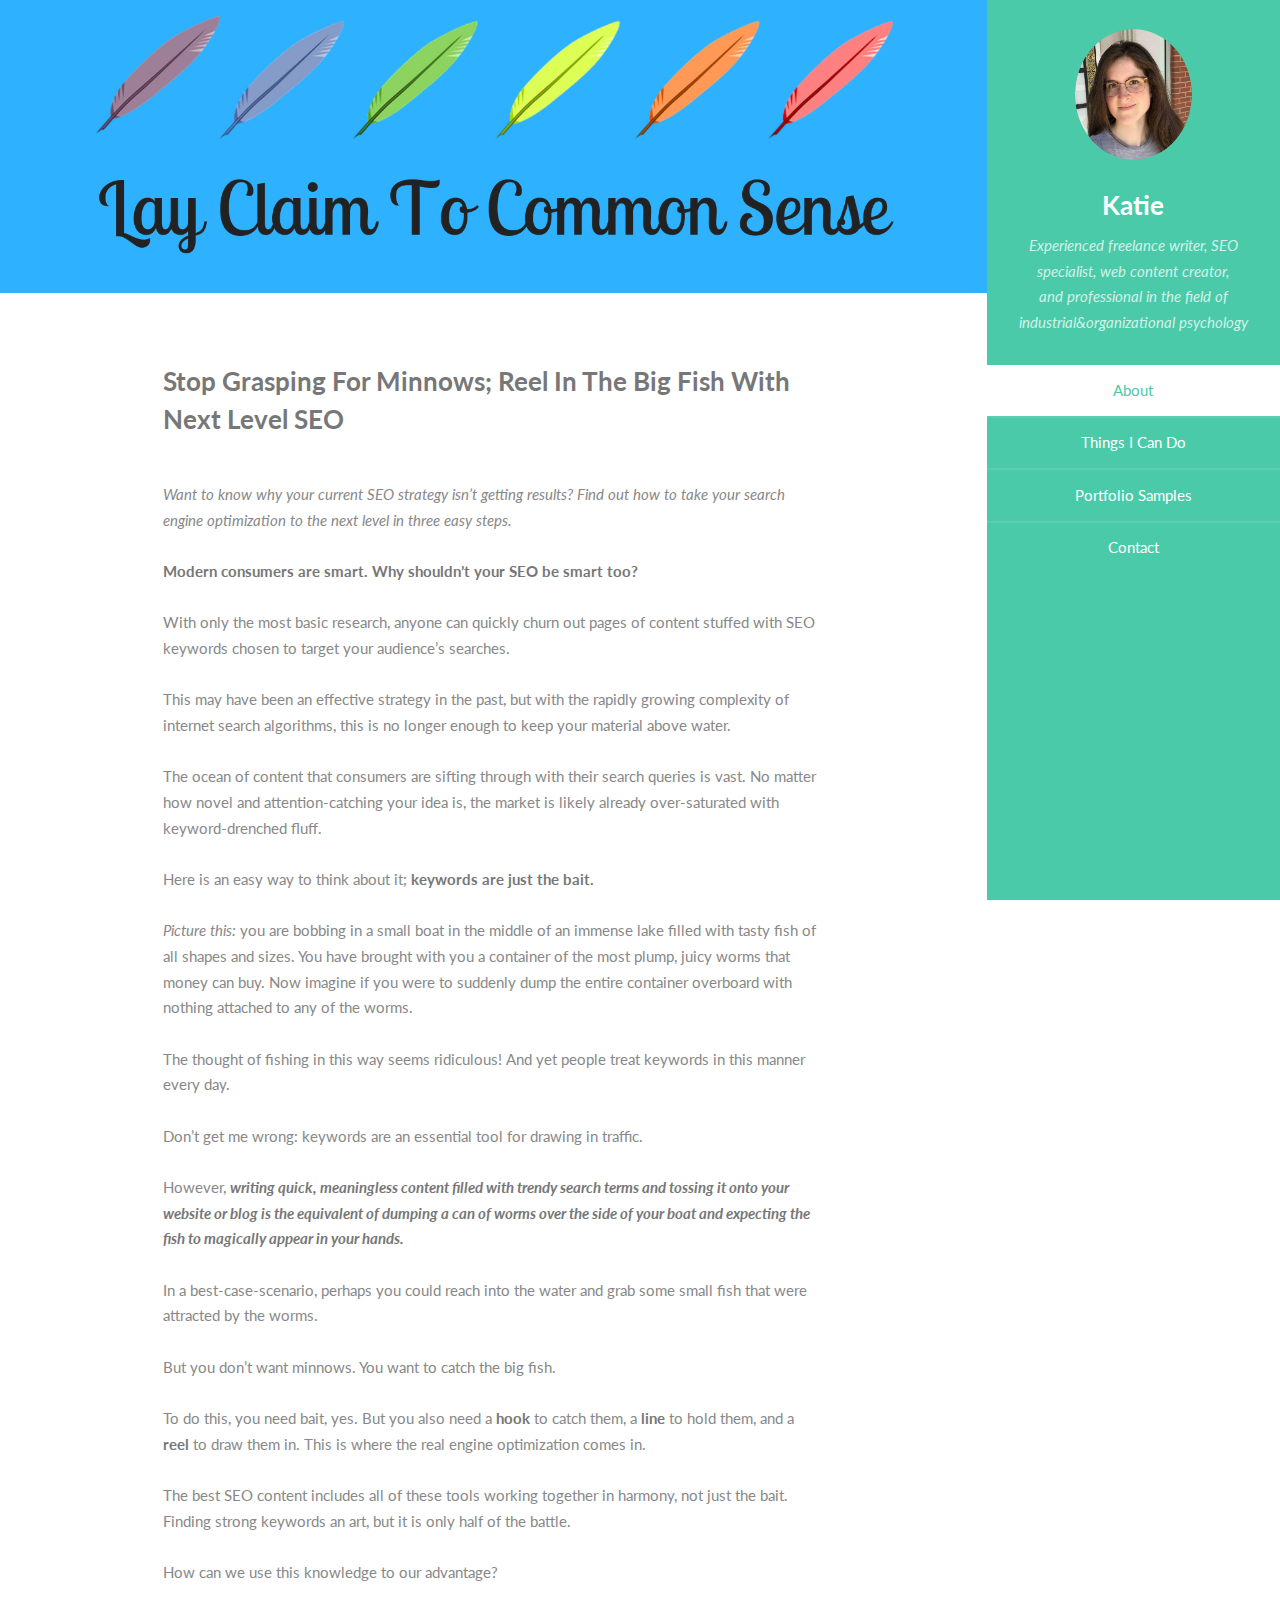
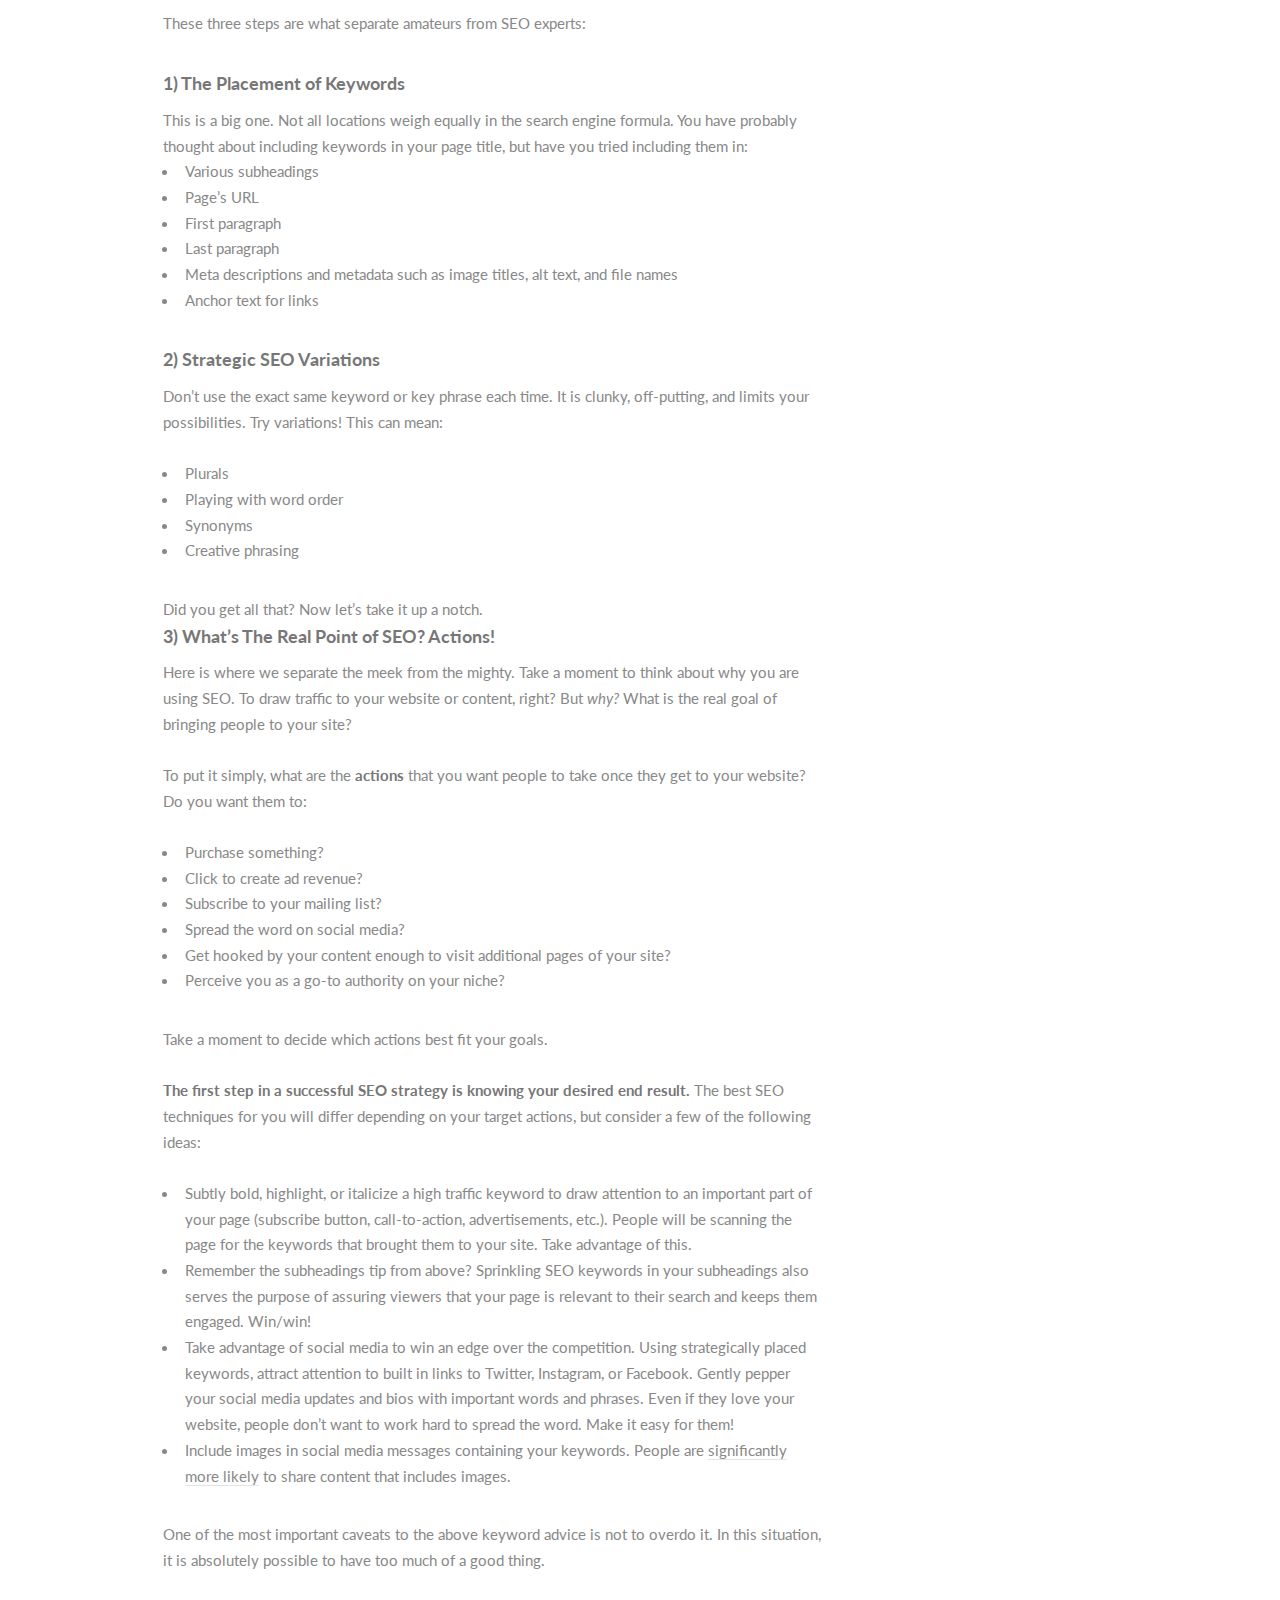
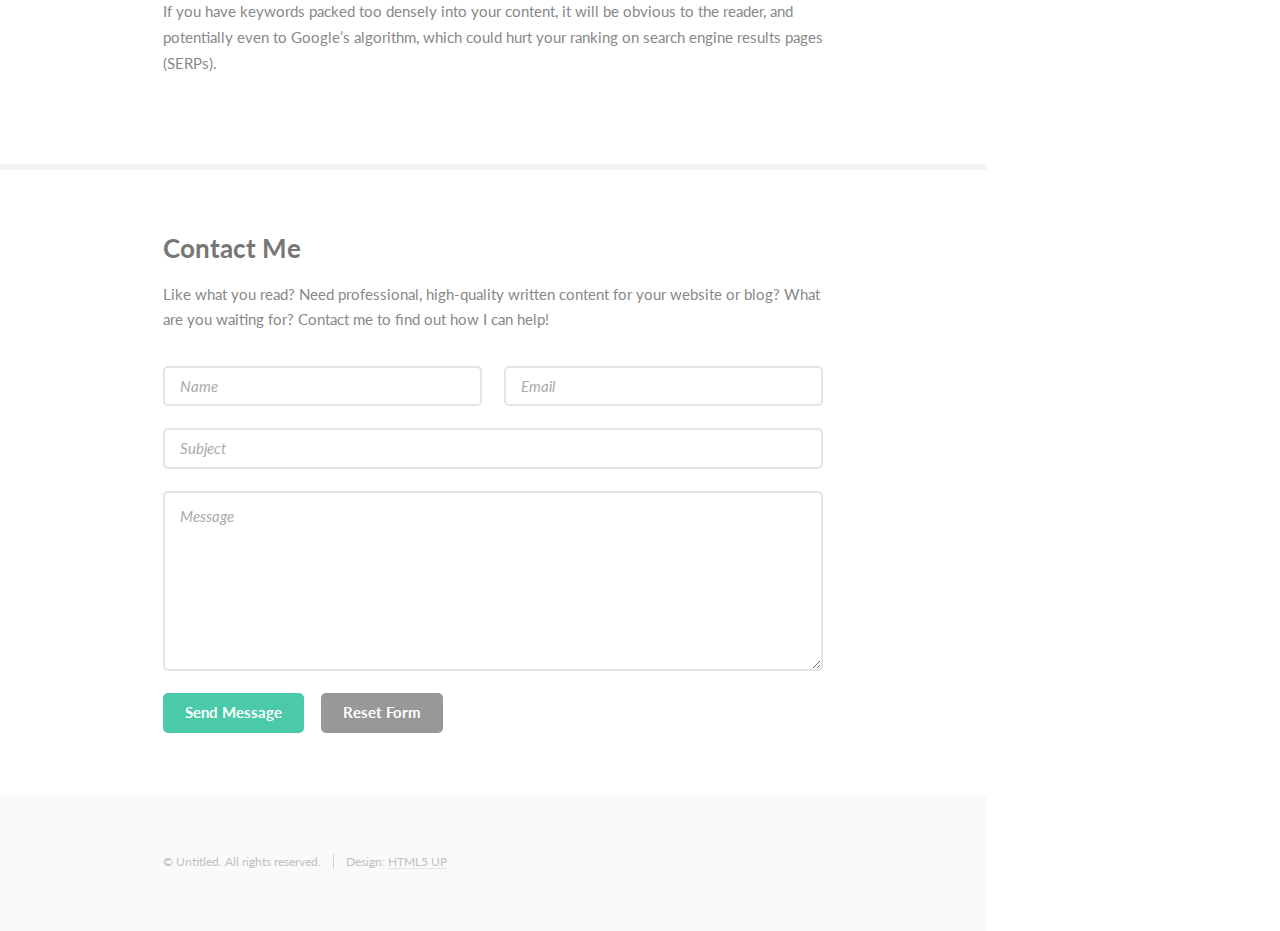
==== commit 48b44117: "Update index.html" ====
--- a/index.html
+++ b/index.html
@@ -68,7 +68,7 @@
 <br />
                     Don’t get me wrong: keywords are an essential tool for drawing in traffic. <br />
 <br />
-                    However, <b>writing quick, meaningless content filled with trendy search terms and tossing it onto your website or blog is the equivalent of dumping a can of worms over the side of your boat and expecting the fish to magically appear in your hands. </b><br /> 
+                    However, <b><i>writing quick, meaningless content filled with trendy search terms and tossing it onto your website or blog is the equivalent of dumping a can of worms over the side of your boat and expecting the fish to magically appear in your hands. </i></b><br /> 
 <br />
                     In a best-case-scenario, perhaps you could reach into the water and grab some small fish that were attracted by the worms. <br />
 <br />
@@ -81,10 +81,9 @@
                     How can we use this knowledge to our advantage? <br />
 <br />
                     These three steps are what separate amateurs from SEO experts: <br />
-<br />
 							
-		<h4>1) The Placement of Keywords </h4><br />
-<br />
+		<h4>1) The Placement of Keywords </h4>
+									
                     This is a big one. Not all locations weigh equally in the search engine formula. You have probably thought about including keywords in your page title, but have you tried including them in: <br />
 
                     <ul>
@@ -96,8 +95,8 @@
                      <li>Anchor text for links </li>
                      </ul>
 
-                    2) Strategic SEO Variations <br />
-<br />
+		<h4>2) Strategic SEO Variations</h4>
+
                     Don’t use the exact same keyword or key phrase each time. It is clunky, off-putting, and limits your possibilities. Try variations! This can mean: <br />
 <br />
                     <ul>
@@ -107,10 +106,10 @@
                       <li>Creative phrasing</li>
                     </ul>
 
-                    Did you get all that? Now let’s take it up a notch. <br />
-<br />
-                    3) What’s The Real Point of SEO? Actions! <br />
-<br />
+                    Did you get all that? Now let’s take it up a notch. 
+
+		<h4> 3) What’s The Real Point of SEO? Actions! </h4>
+
                     Here is where we separate the meek from the mighty. Take a moment to think about why you are using SEO. To draw traffic to your website or content, right? But <i>why?</i> What is the real goal of bringing people to your site? <br /> 
 <br />
 		To put it simply, what are the <b>actions</b> that you want people to take once they get to your website? Do you want them to: <br />
@@ -123,7 +122,7 @@
                       <li>Get hooked by your content enough to visit additional pages of your site? </li>
                       <li>Perceive you as a go-to authority on your niche? </li>
                     </ul>
-<br />
+
                     Take a moment to decide which actions best fit your goals. <br />
 <br />
                     <b>The first step in a successful SEO strategy is knowing your desired end result.</b> The best SEO techniques for you will differ depending on your target actions, but consider a few of the following ideas: <br />
@@ -134,7 +133,7 @@
                       <li>Take advantage of social media to win an edge over the competition. Using strategically placed keywords, attract attention to built in links to Twitter, Instagram, or Facebook. Gently pepper your social media updates and bios with important words and phrases. Even if they love your website, people don’t want to work hard to spread the word. Make it easy for them!</li>
                       <li>Include images in social media messages containing your keywords. People are <a href="https://www.emarketer.com/Article/Photo-Sharing-Trends-Encourage-Marketers/1008281">significantly more likely</a> to share content that includes images. </li>
                     </ul>
-<br />
+
                     One of the most important caveats to the above keyword advice is not to overdo it. In this situation, it is absolutely possible to have too much of a good thing. <br />
 <br />
                     If you have keywords packed too densely into your content, it will be obvious to the reader, and potentially even to Google’s algorithm, which could hurt your ranking on search engine results pages (SERPs). <br />
@@ -144,43 +143,7 @@
 							</section>
 
 
-						<!-- Three -->
-							<section id="three">
-								<div class="container">
-									<h3>Portfolio</h3>
-									<p>Take a look at some examples of my work. Whether you are looking for a conversational, relatable piece for your lifestyle blog, well-researched copy for your product, or an authoritative guide for an educated audience, I can work with you to strike the perfect balance.</p>
-									<div class="features">
-										<article>
-											<a href="#" class="image"><img src="images/pic01.jpg" alt="" /></a>
-											<div class="inner">
-												<h4>Stop Grasping For Minnows; Reel In The Big Fish With Next Level SEO</h4>
-												<p>Want to know why your current SEO strategy isn’t getting results? Find out how to take your search engine optimization to the next level in three easy steps.</p>
-											</div>
-										</article>
-										<article>
-											<a href="#" class="image"><img src="images/pic01.jpg" alt="" /></a>
-											<div class="inner">
-												<h4>Say Goodbye to Bad Hair Days Without Busting Your Budget With These 5 Common Household Items</h4>
-												<p>Relatable content for your lifestyle niche</p>
-											</div>
-										</article>
-										<article>
-											<a href="#" class="image"><img src="images/pic02.jpg" alt="" /></a>
-											<div class="inner">
-												<h4>Top Picks Ranked: 3 Best Affordable Used Cars to Buy in 2018</h4>
-												<p>Safety. Affordability. Comfort. Reliability. Style. These are the five pillars of any smart car purchase. Why should buying a used car be any different?</p>
-											</div>
-										</article>
-										<article>
-											<a href="#" class="image"><img src="images/pic03.jpg" alt="" /></a>
-											<div class="inner">
-												<h4>Game Review: Might and Delight's Meadow</h4>
-												<p>Tech, entertainment, and video game guides, news, and reviews</p>
-											</div>
-										</article>
-									</div>
-								</div>
-							</section>
+						
 
 						<!-- Four -->
 							<section id="four">
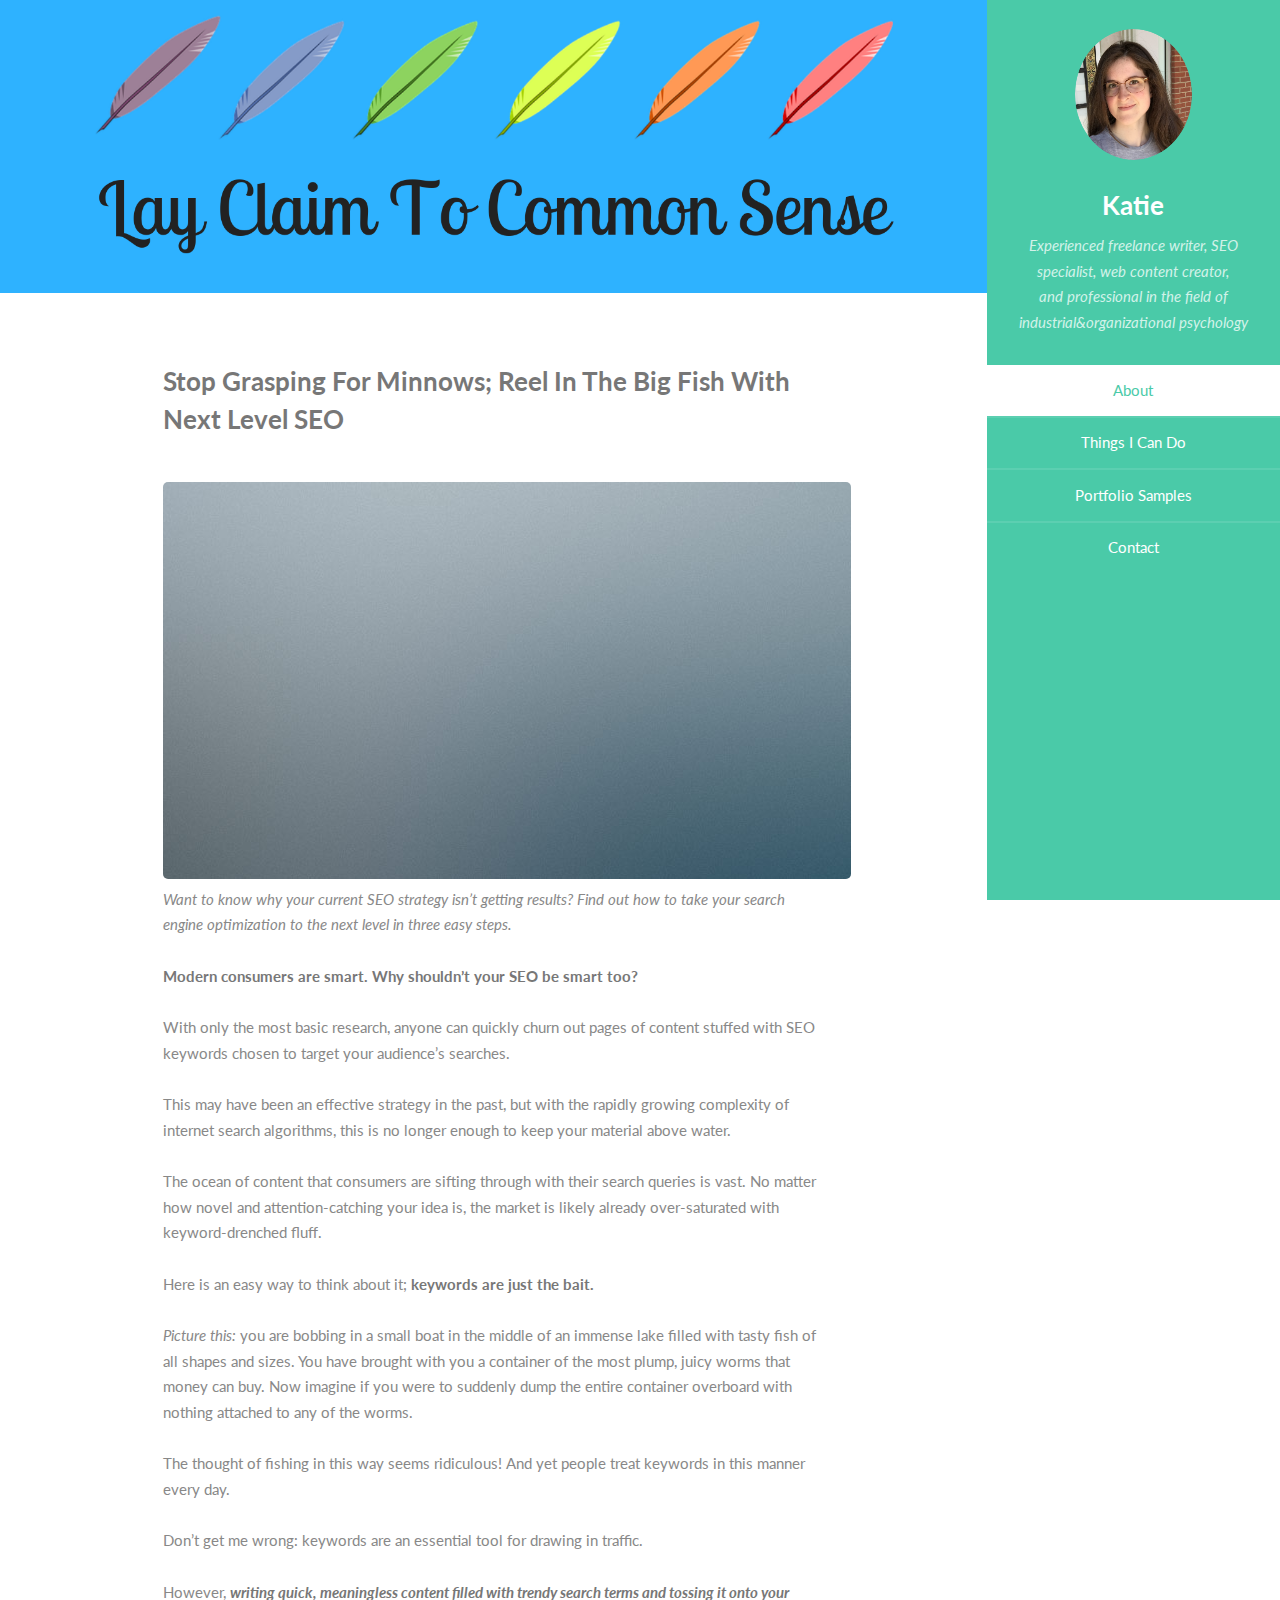
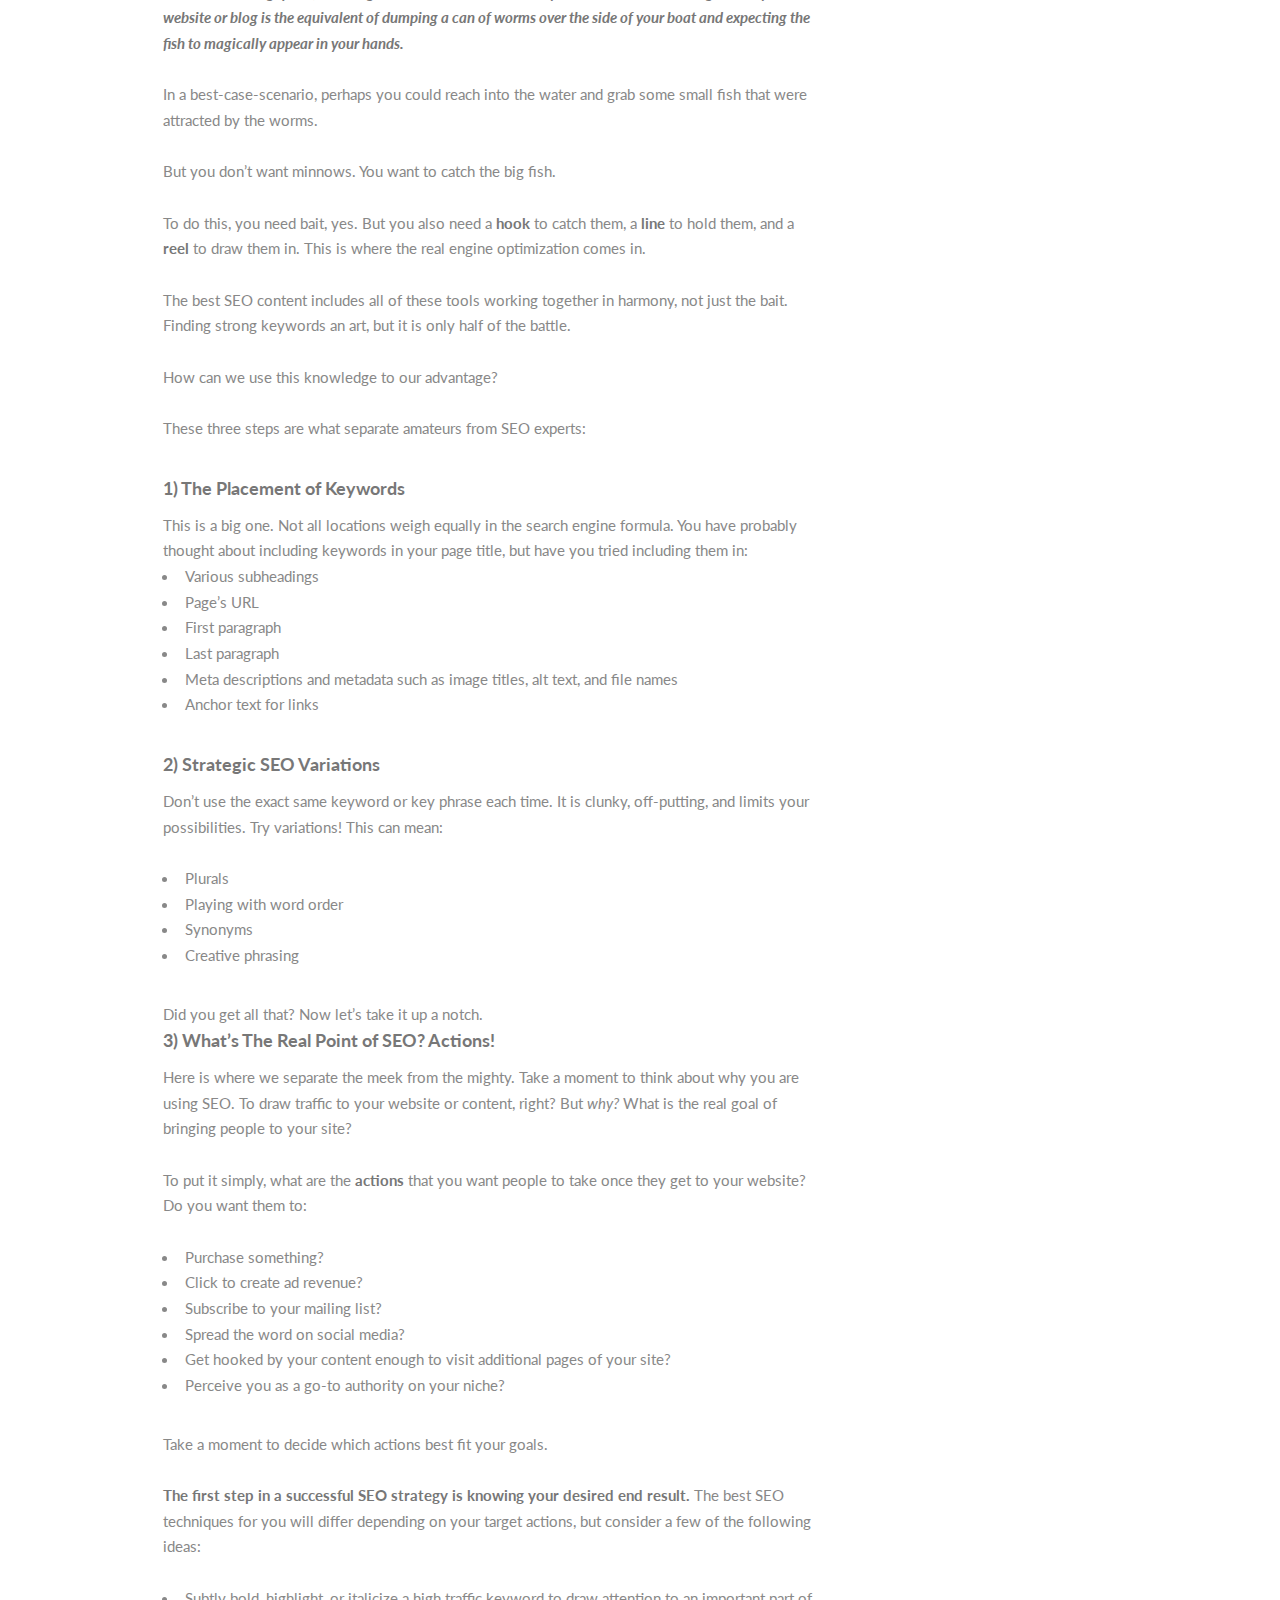
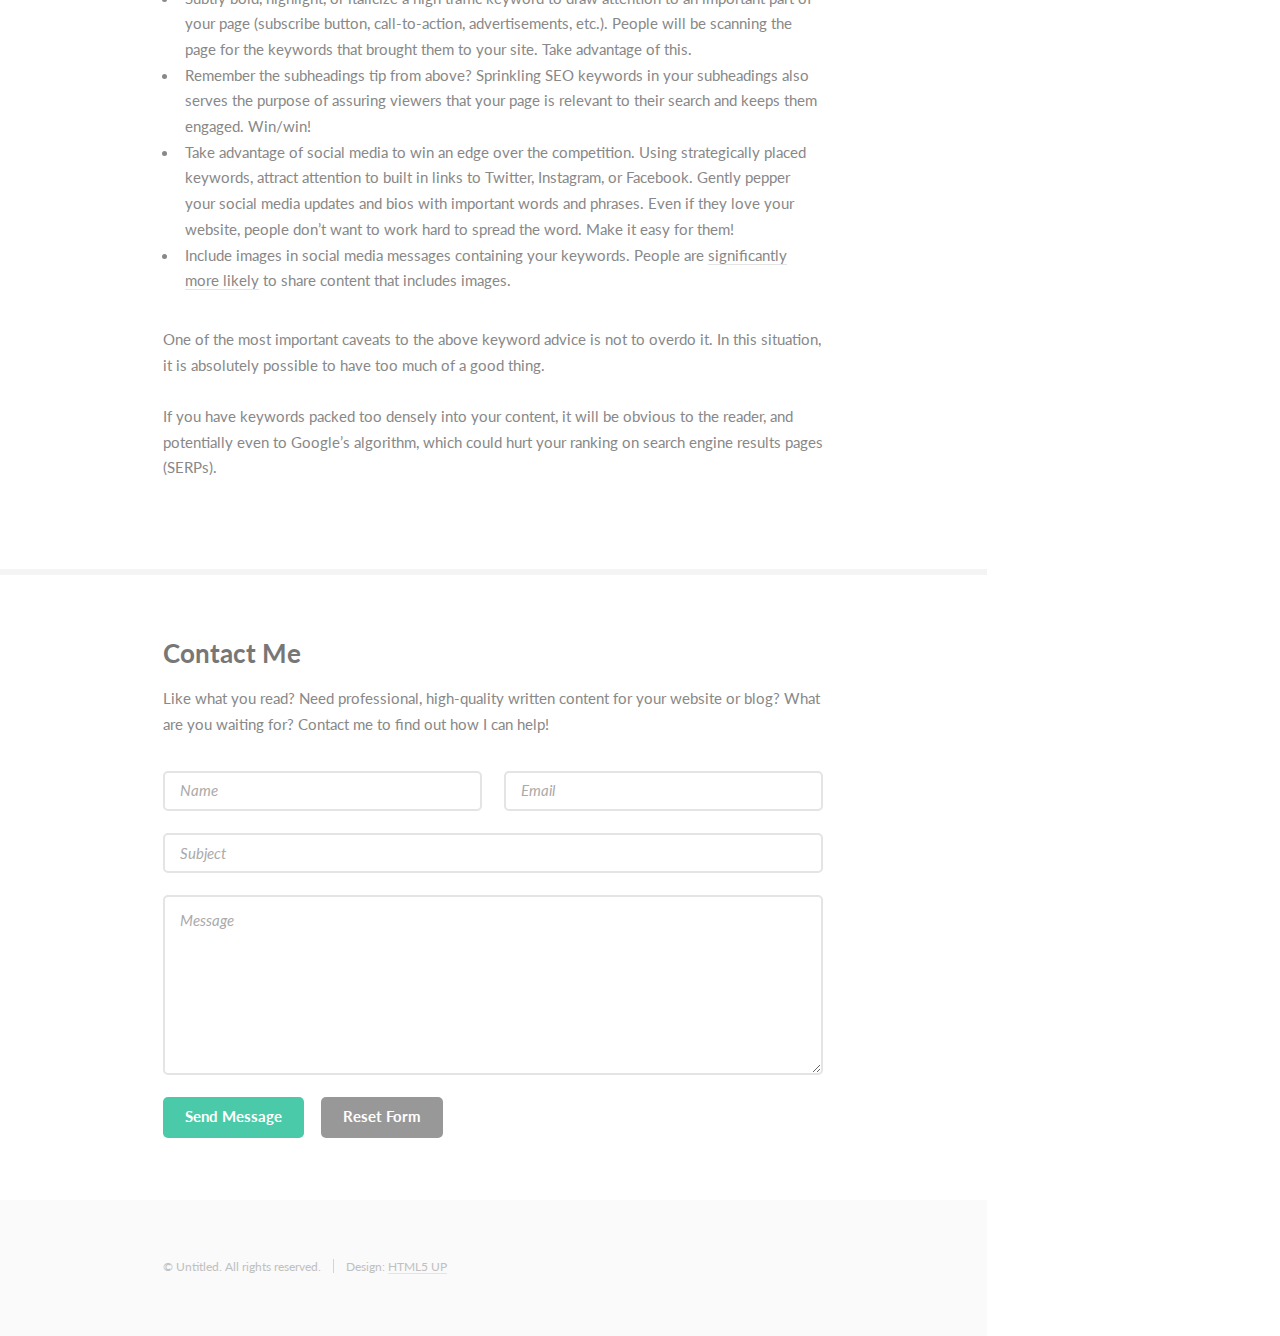
==== commit bb2676dc: "Update index.html" ====
--- a/index.html
+++ b/index.html
@@ -50,6 +50,7 @@
 										<p>Stop Grasping For Minnows; 
 										Reel In The Big Fish With Next Level SEO </p>
 									</header>
+									<a href="#" class="image"><img src="images/pic01.jpg" alt="" /></a>
 									<p> <i>Want to know why your current SEO strategy isn’t getting results? Find out how to take your search engine optimization to the next level in three easy steps. </i><br />
 <br />
 										<b>Modern consumers are smart. Why shouldn’t your SEO be smart too? </b><br />
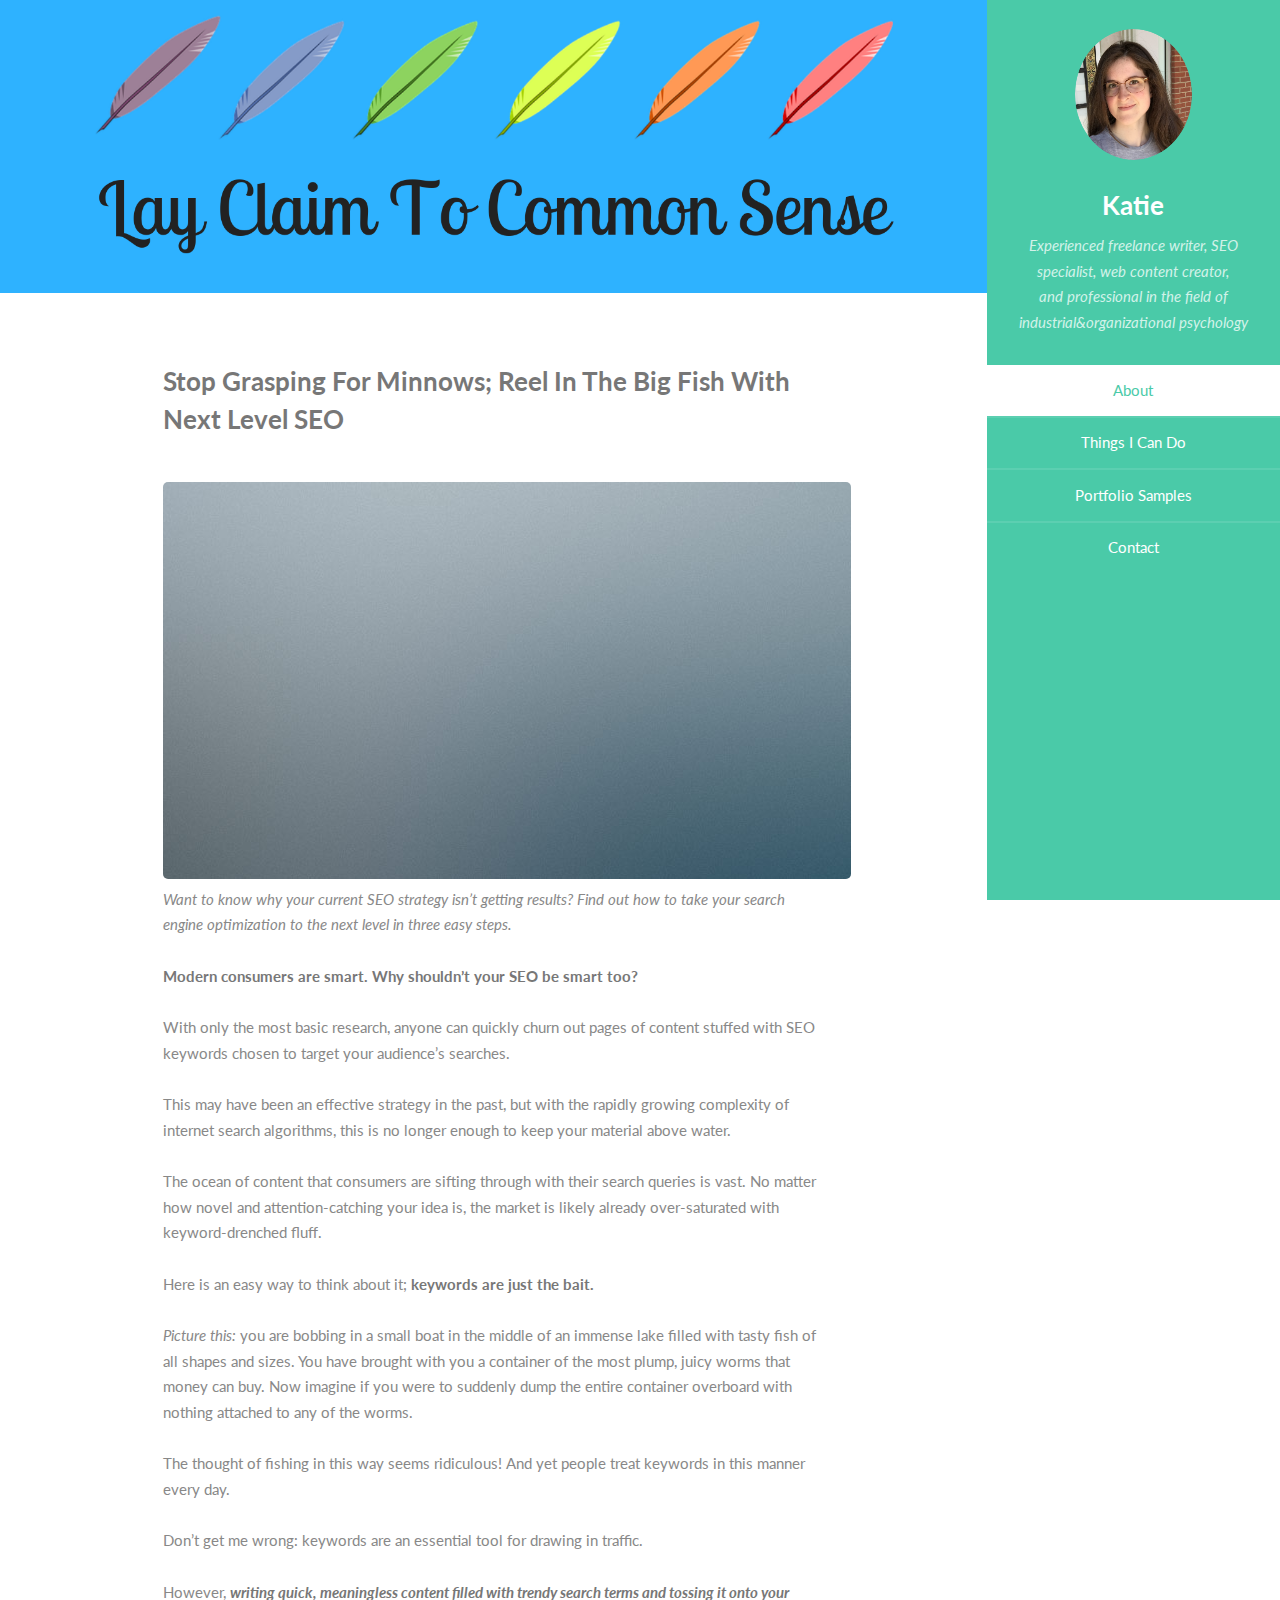
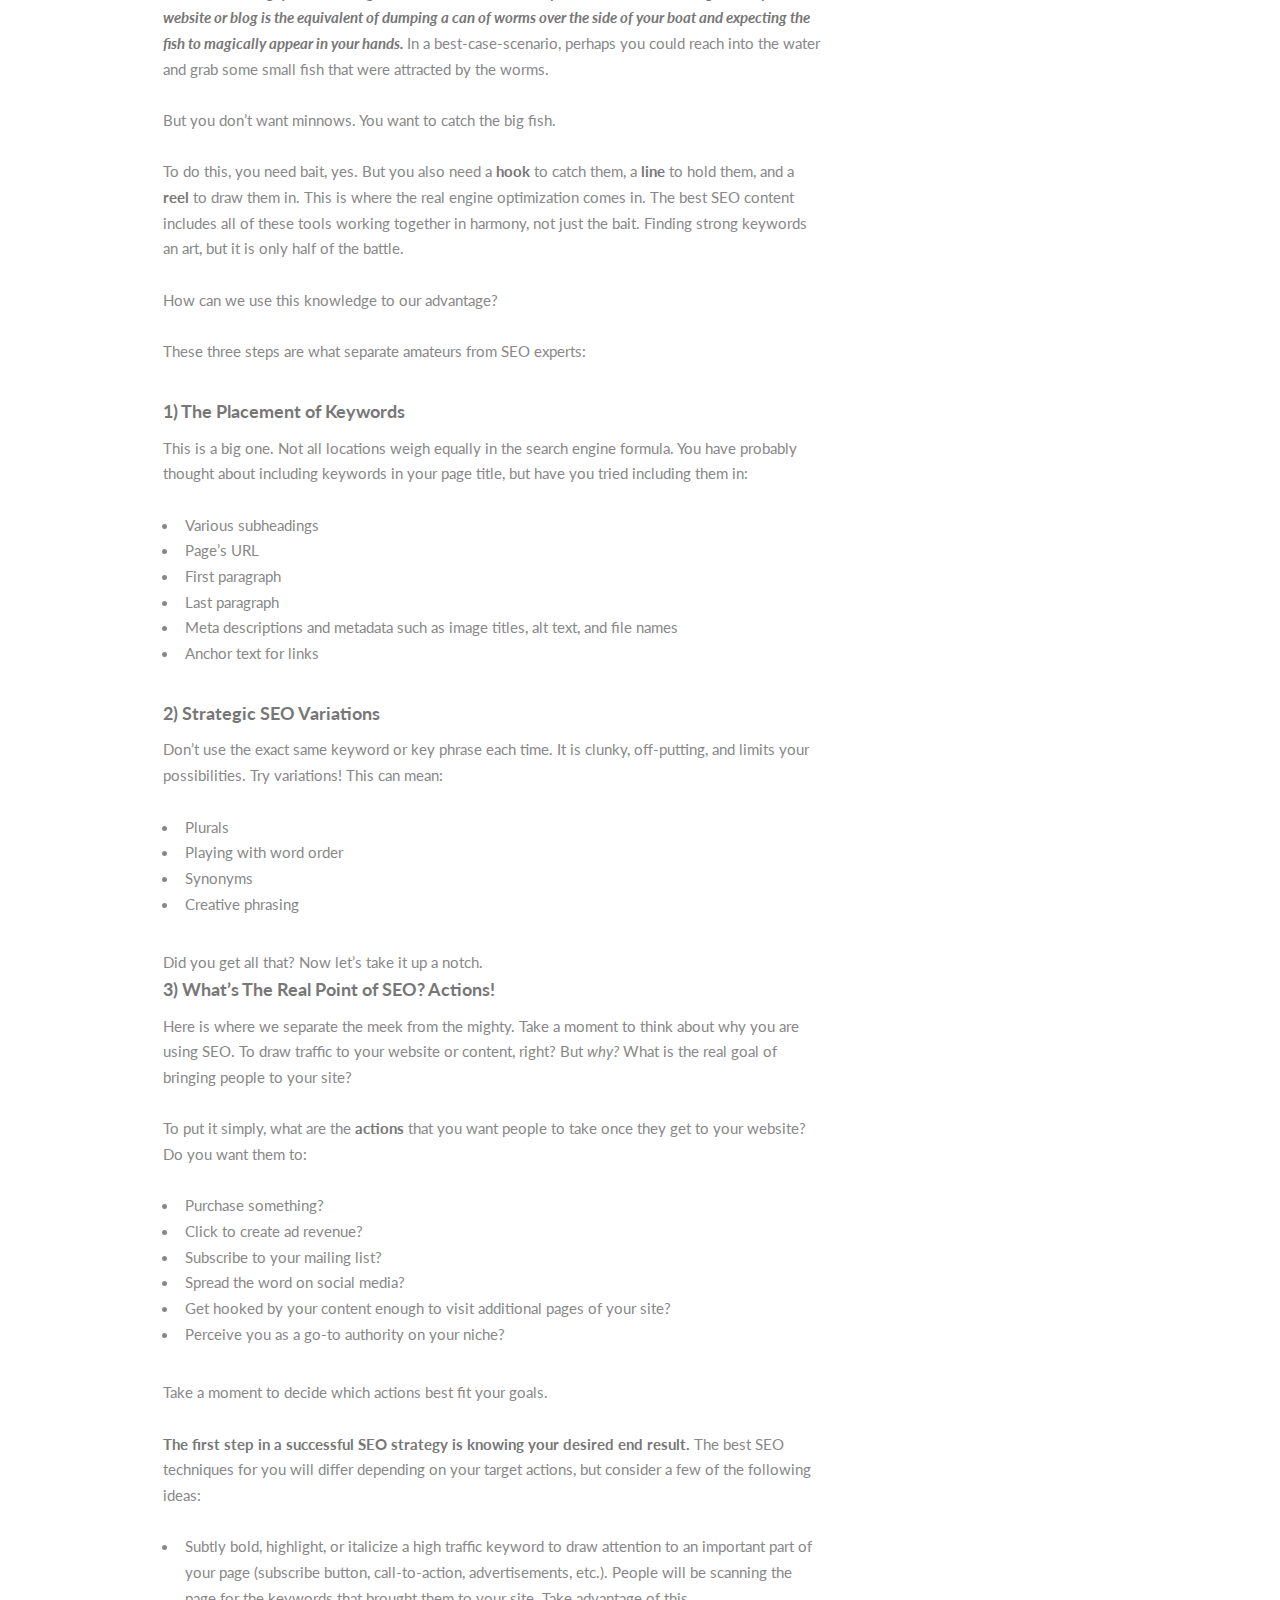
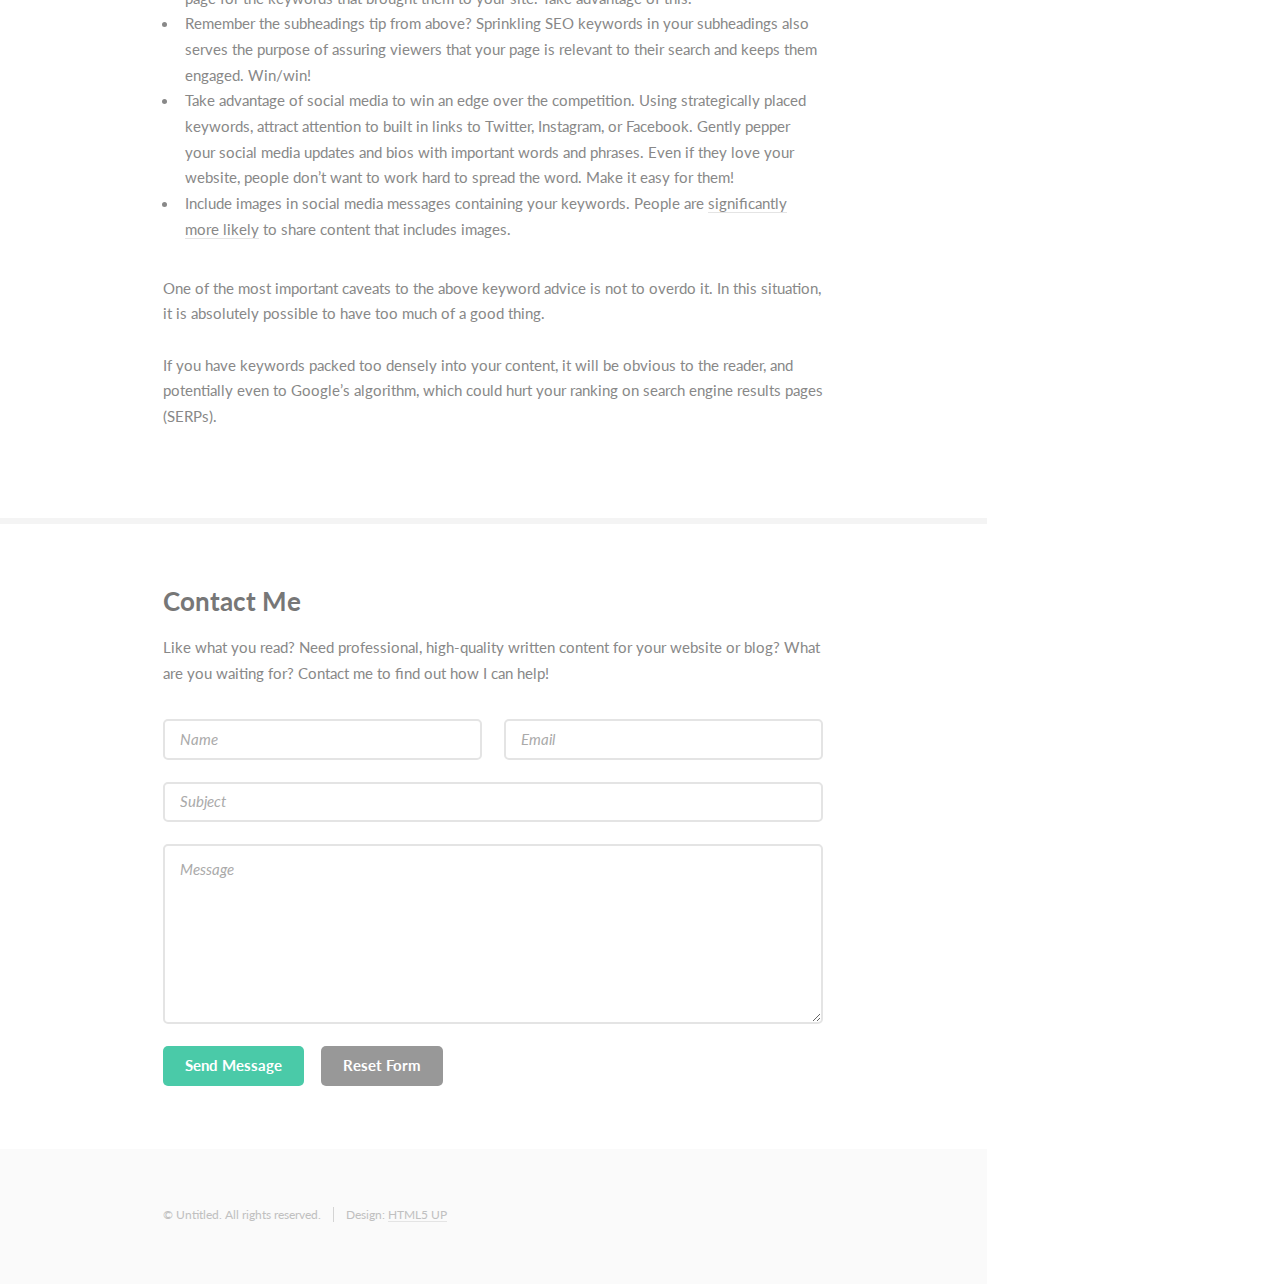
==== commit 66562cdf: "Update index.html" ====
--- a/index.html
+++ b/index.html
@@ -69,15 +69,13 @@
 <br />
                     Don’t get me wrong: keywords are an essential tool for drawing in traffic. <br />
 <br />
-                    However, <b><i>writing quick, meaningless content filled with trendy search terms and tossing it onto your website or blog is the equivalent of dumping a can of worms over the side of your boat and expecting the fish to magically appear in your hands. </i></b><br /> 
-<br />
+                    However, <b><i>writing quick, meaningless content filled with trendy search terms and tossing it onto your website or blog is the equivalent of dumping a can of worms over the side of your boat and expecting the fish to magically appear in your hands. </i></b>
                     In a best-case-scenario, perhaps you could reach into the water and grab some small fish that were attracted by the worms. <br />
 <br />
                     But you don’t want minnows. You want to catch the big fish. <br />
 <br />
-			To do this, you need bait, yes. But you also need a <b>hook</b> to catch them, a <b>line</b> to hold them, and a <b>reel</b> to draw them in. This is where the real engine optimization comes in. <br />
-<br />
-                    The best SEO content includes all of these tools working together in harmony, not just the bait. Finding strong keywords an art, but it is only half of the battle. <br />
+			To do this, you need bait, yes. But you also need a <b>hook</b> to catch them, a <b>line</b> to hold them, and a <b>reel</b> to draw them in. This is where the real engine optimization comes in. 
+The best SEO content includes all of these tools working together in harmony, not just the bait. Finding strong keywords an art, but it is only half of the battle. <br />
 <br />
                     How can we use this knowledge to our advantage? <br />
 <br />
@@ -86,7 +84,7 @@
 		<h4>1) The Placement of Keywords </h4>
 									
                     This is a big one. Not all locations weigh equally in the search engine formula. You have probably thought about including keywords in your page title, but have you tried including them in: <br />
-
+<br />
                     <ul>
                      <li>Various subheadings</li>
                      <li>Page’s URL</li>
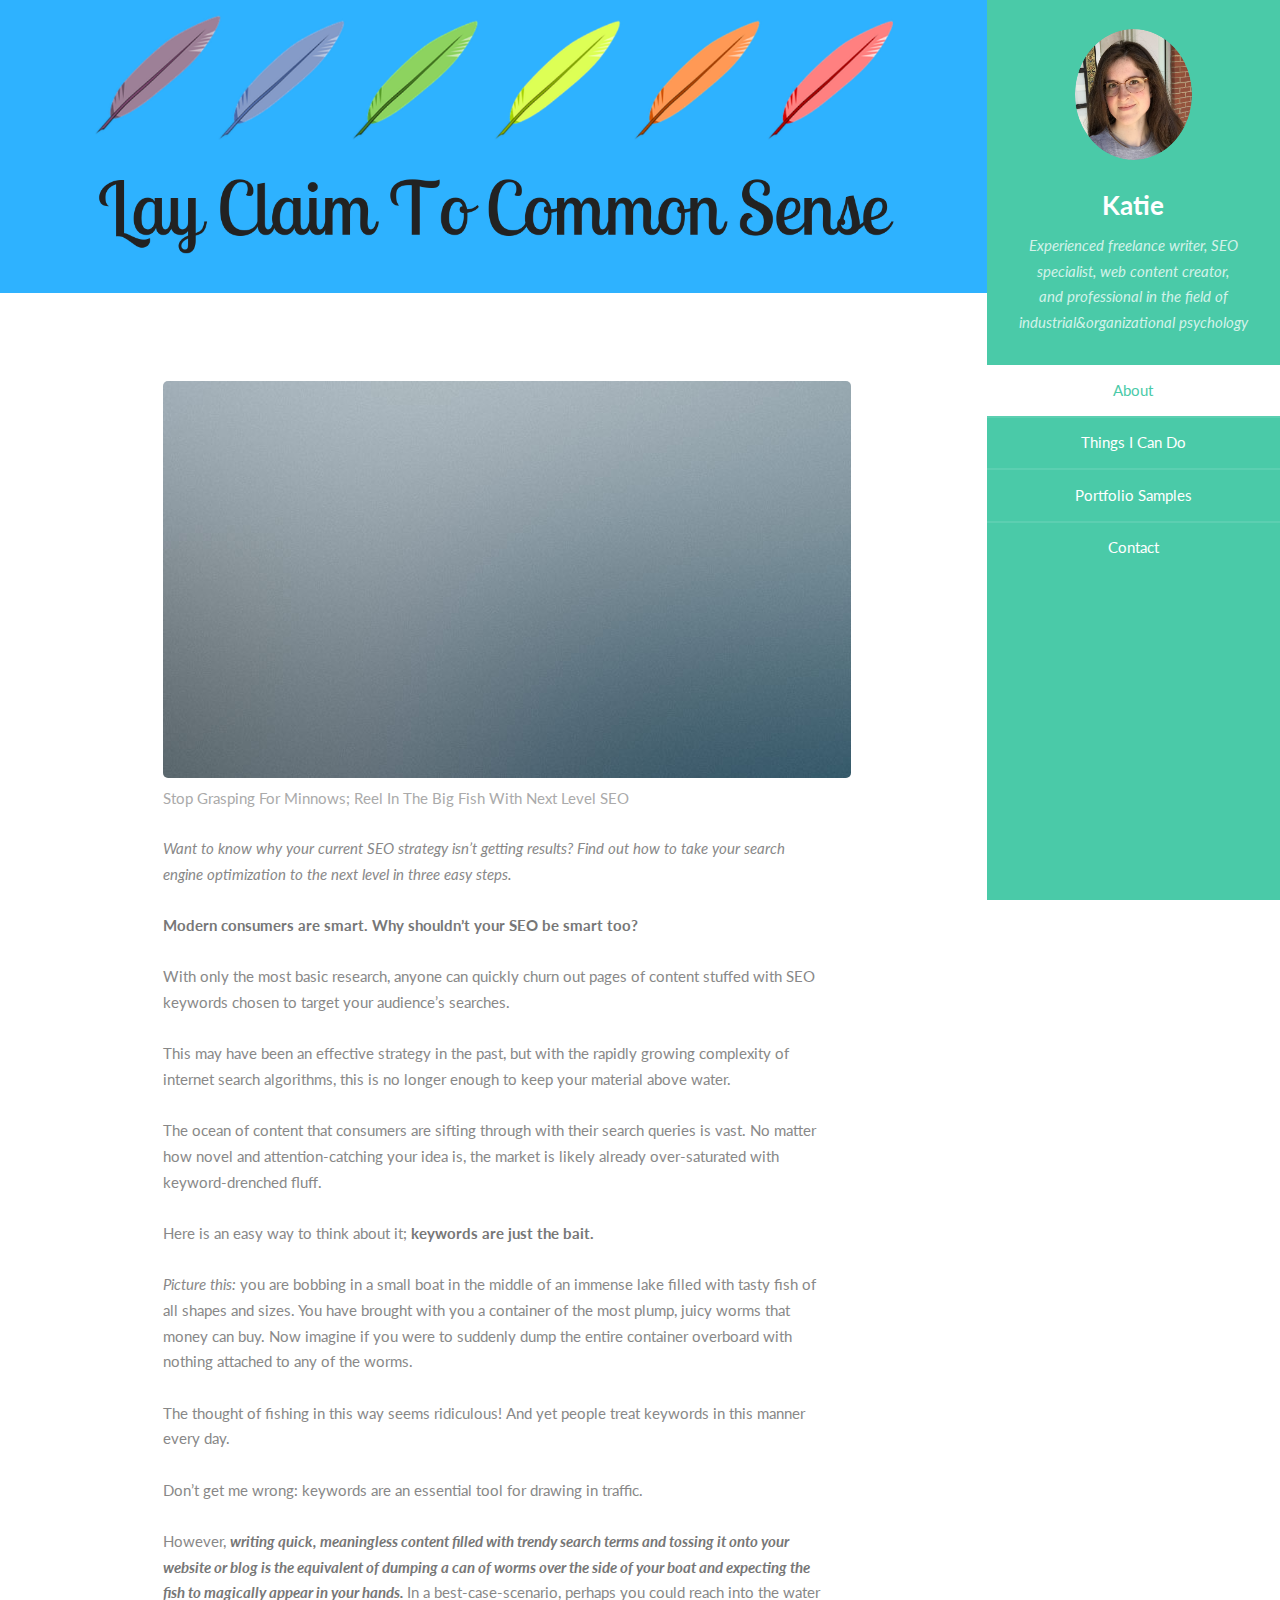
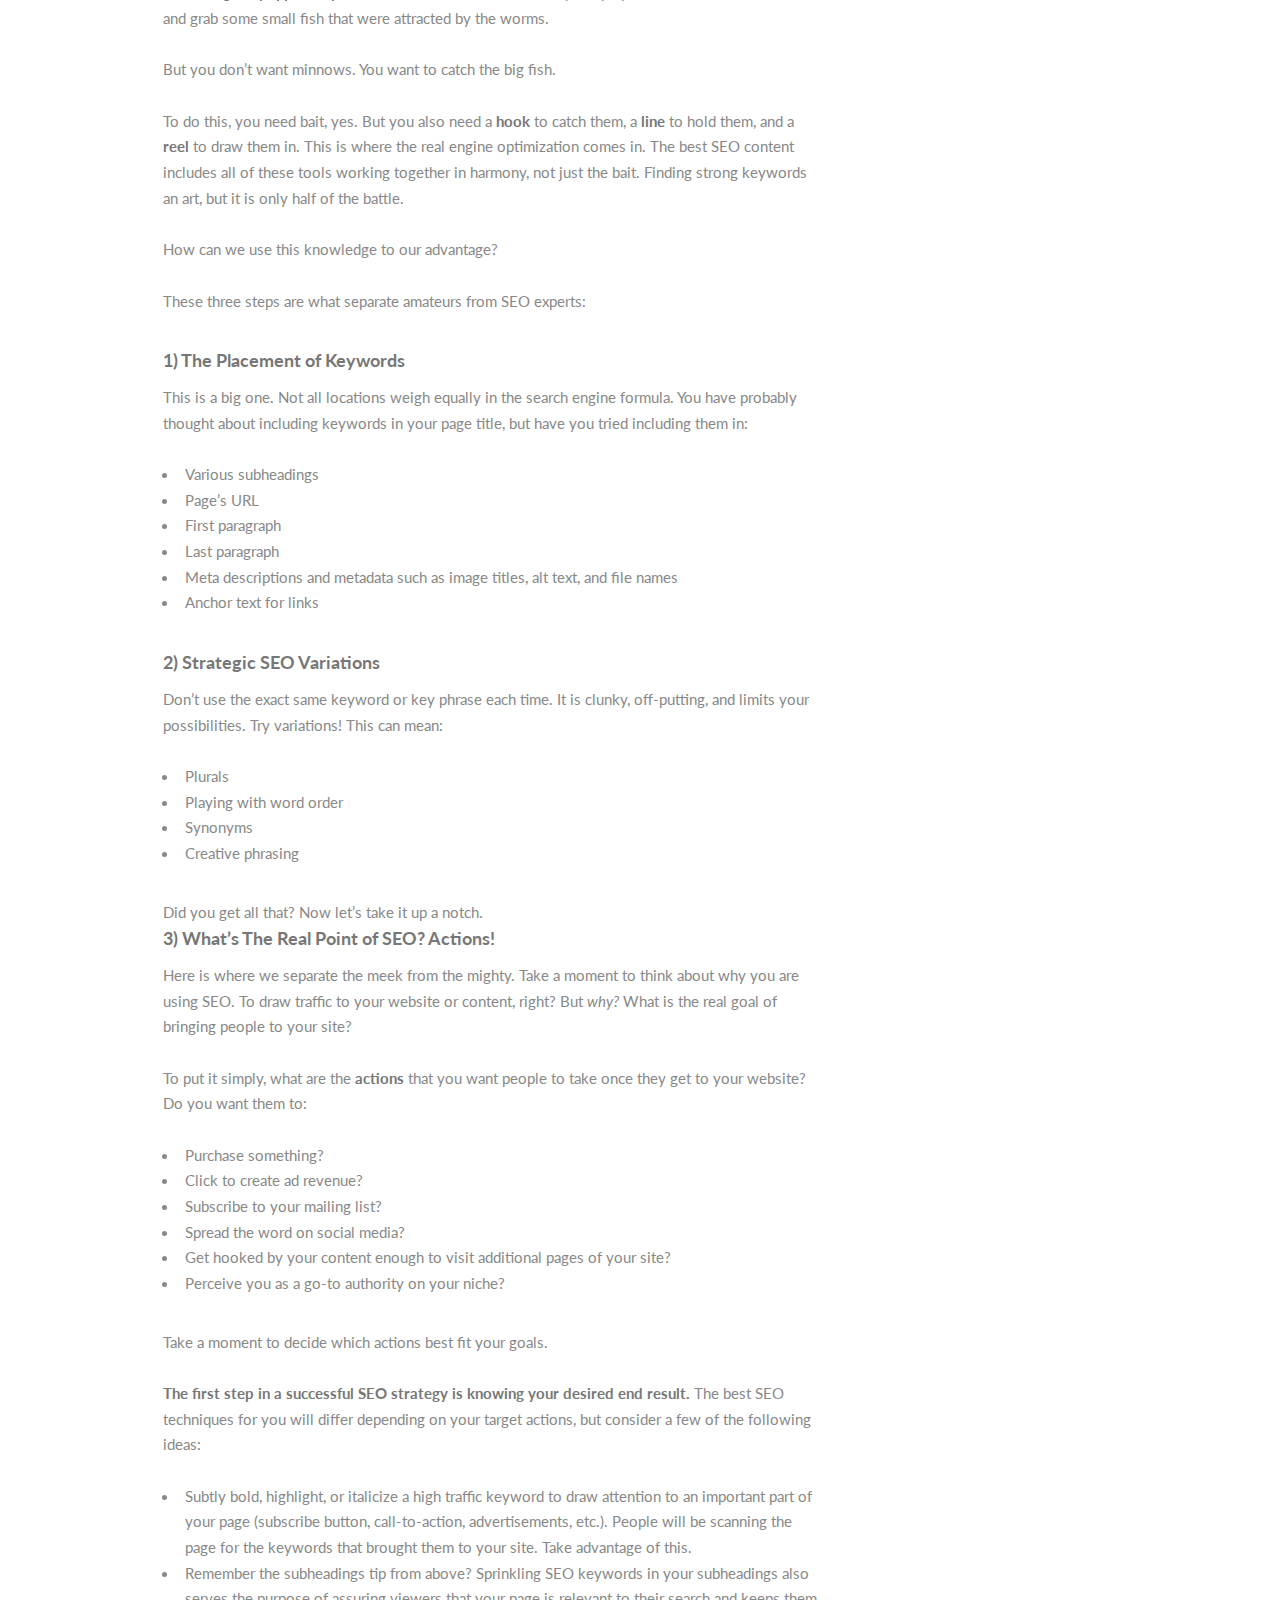
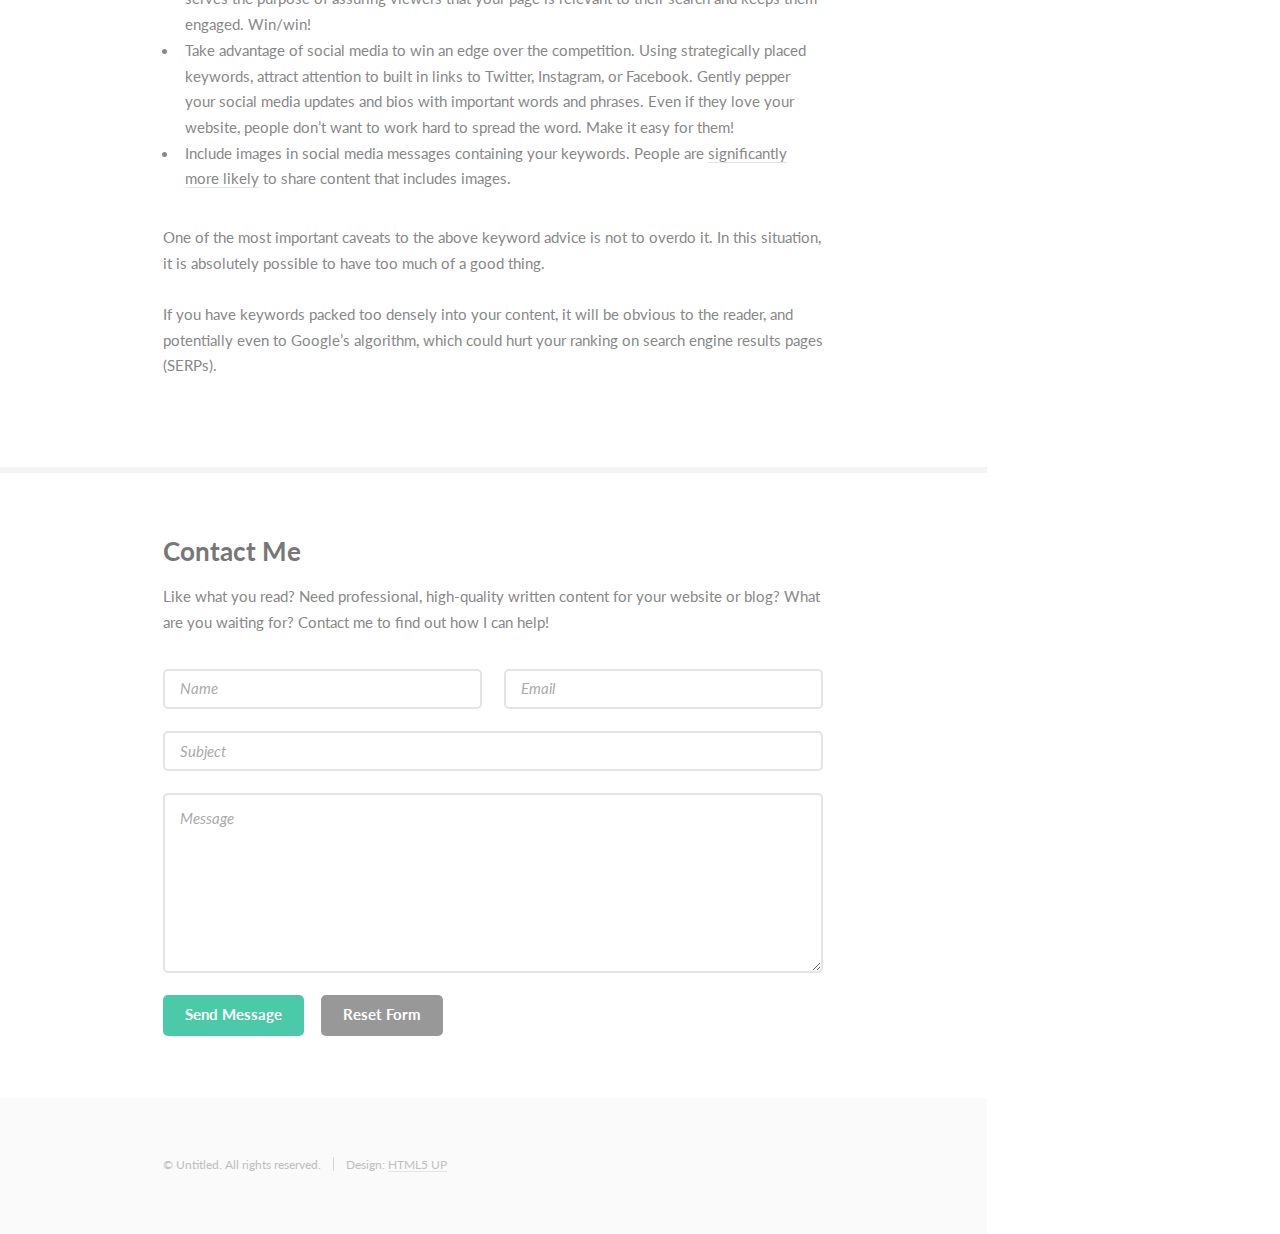
==== commit 1910d60f: "Update index.html" ====
--- a/index.html
+++ b/index.html
@@ -47,10 +47,11 @@
 								<div class="container">
 									<header class="major">
 										<h2> </h2>
+										<a href="#" class="image"><img src="images/pic01.jpg" alt="" /></a>
 										<p>Stop Grasping For Minnows; 
 										Reel In The Big Fish With Next Level SEO </p>
 									</header>
-									<a href="#" class="image"><img src="images/pic01.jpg" alt="" /></a>
+									
 									<p> <i>Want to know why your current SEO strategy isn’t getting results? Find out how to take your search engine optimization to the next level in three easy steps. </i><br />
 <br />
 										<b>Modern consumers are smart. Why shouldn’t your SEO be smart too? </b><br />
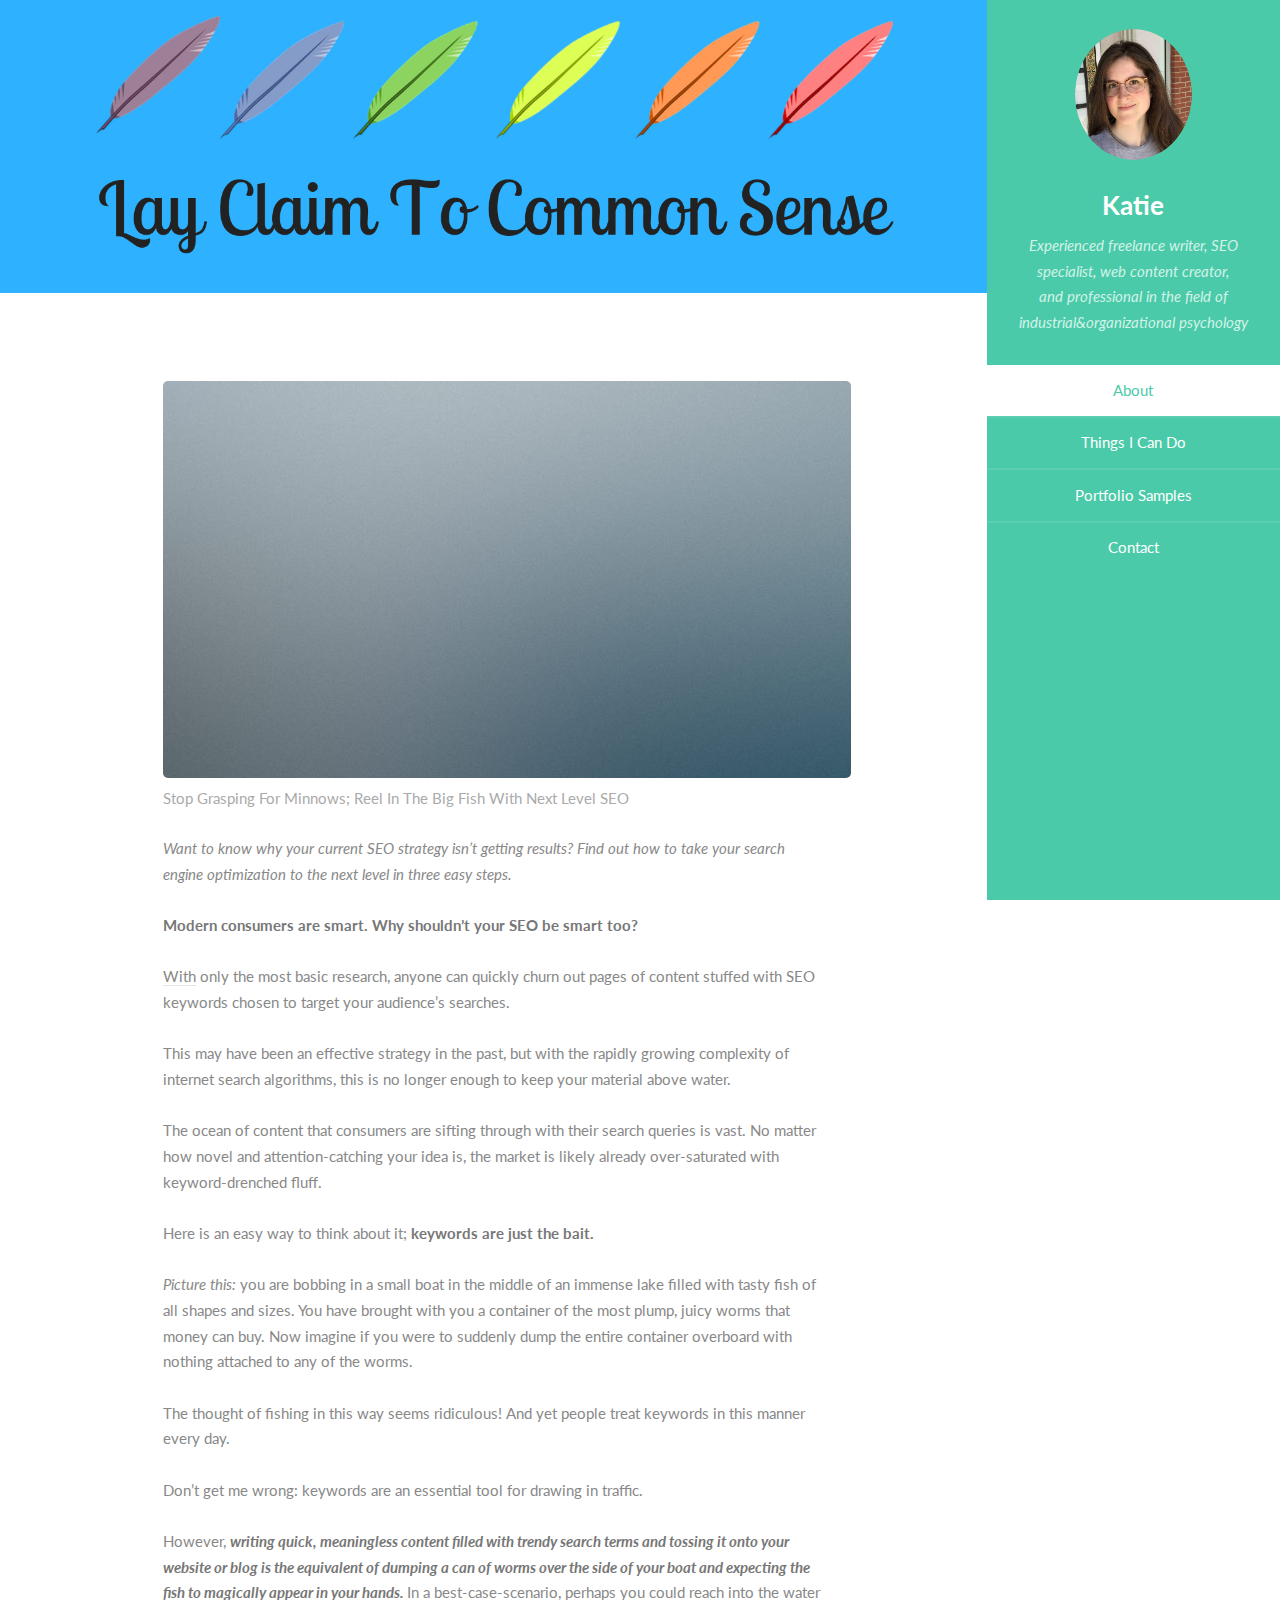
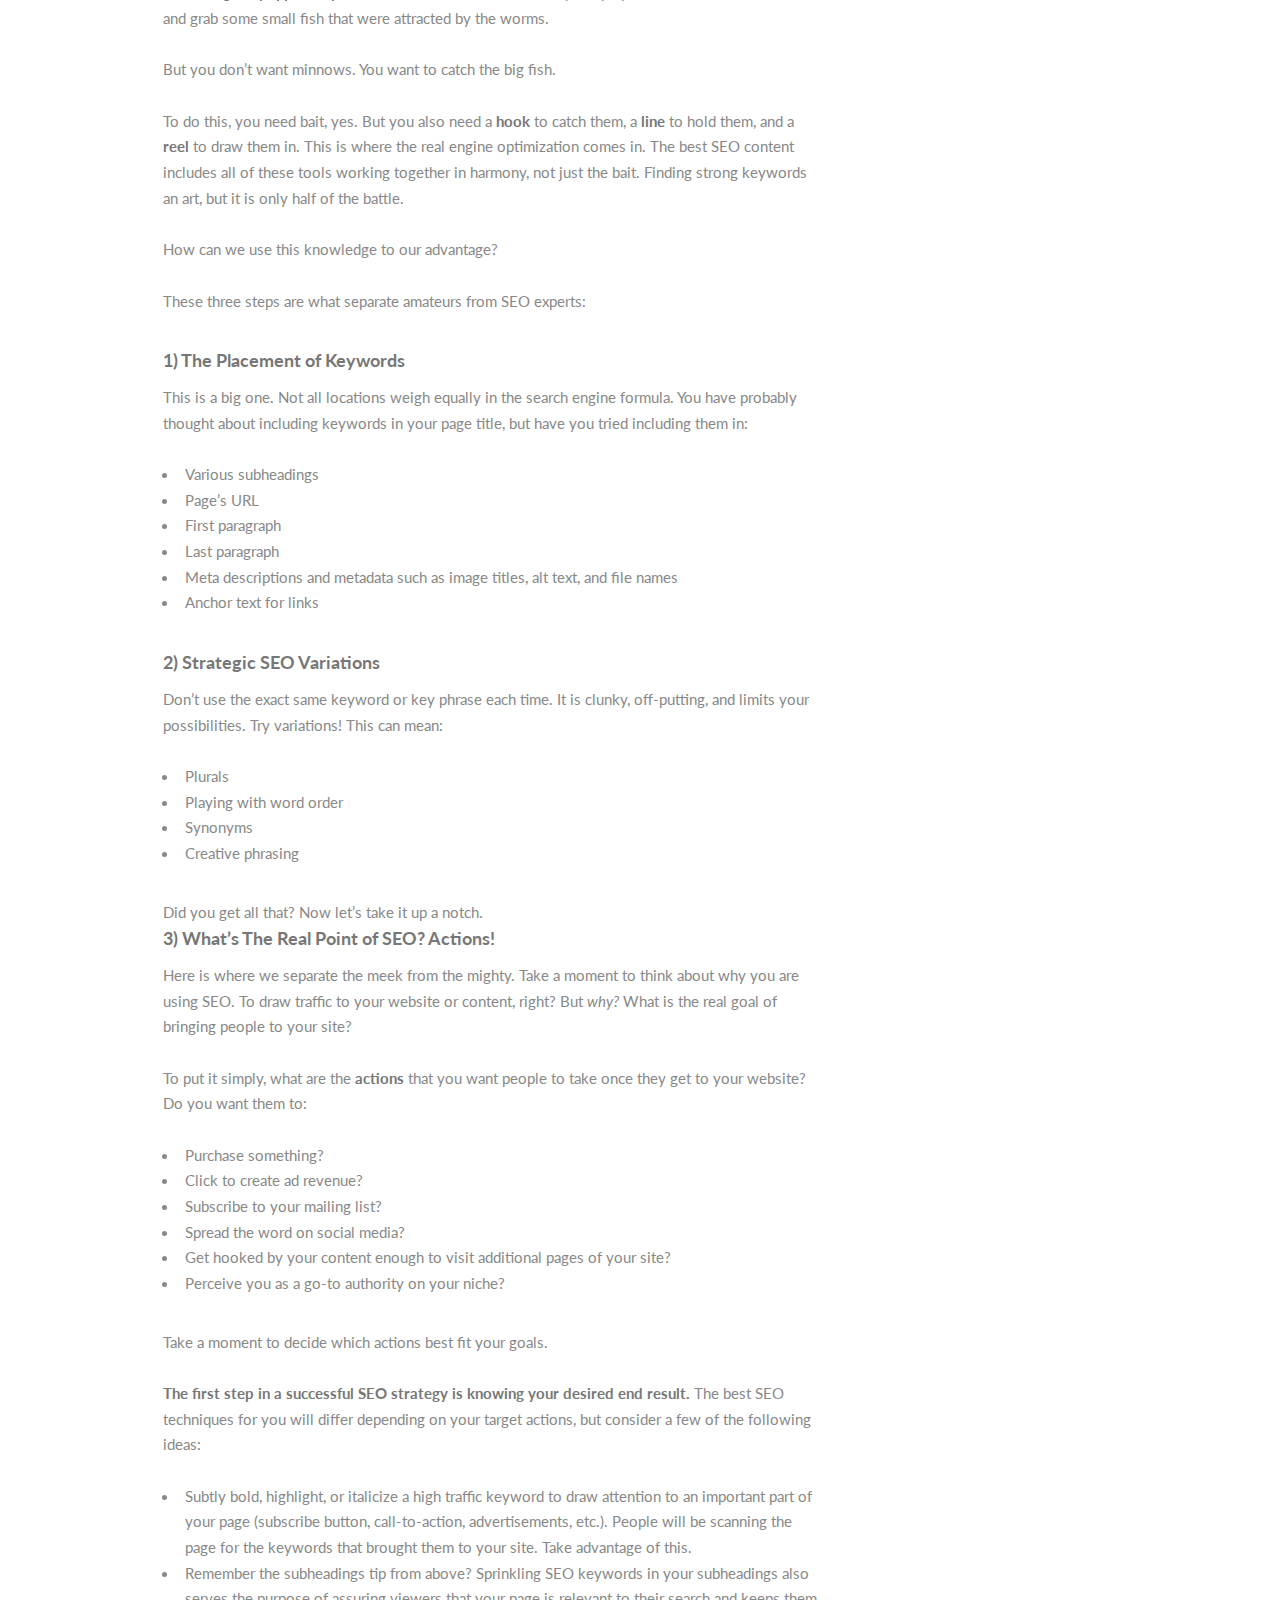
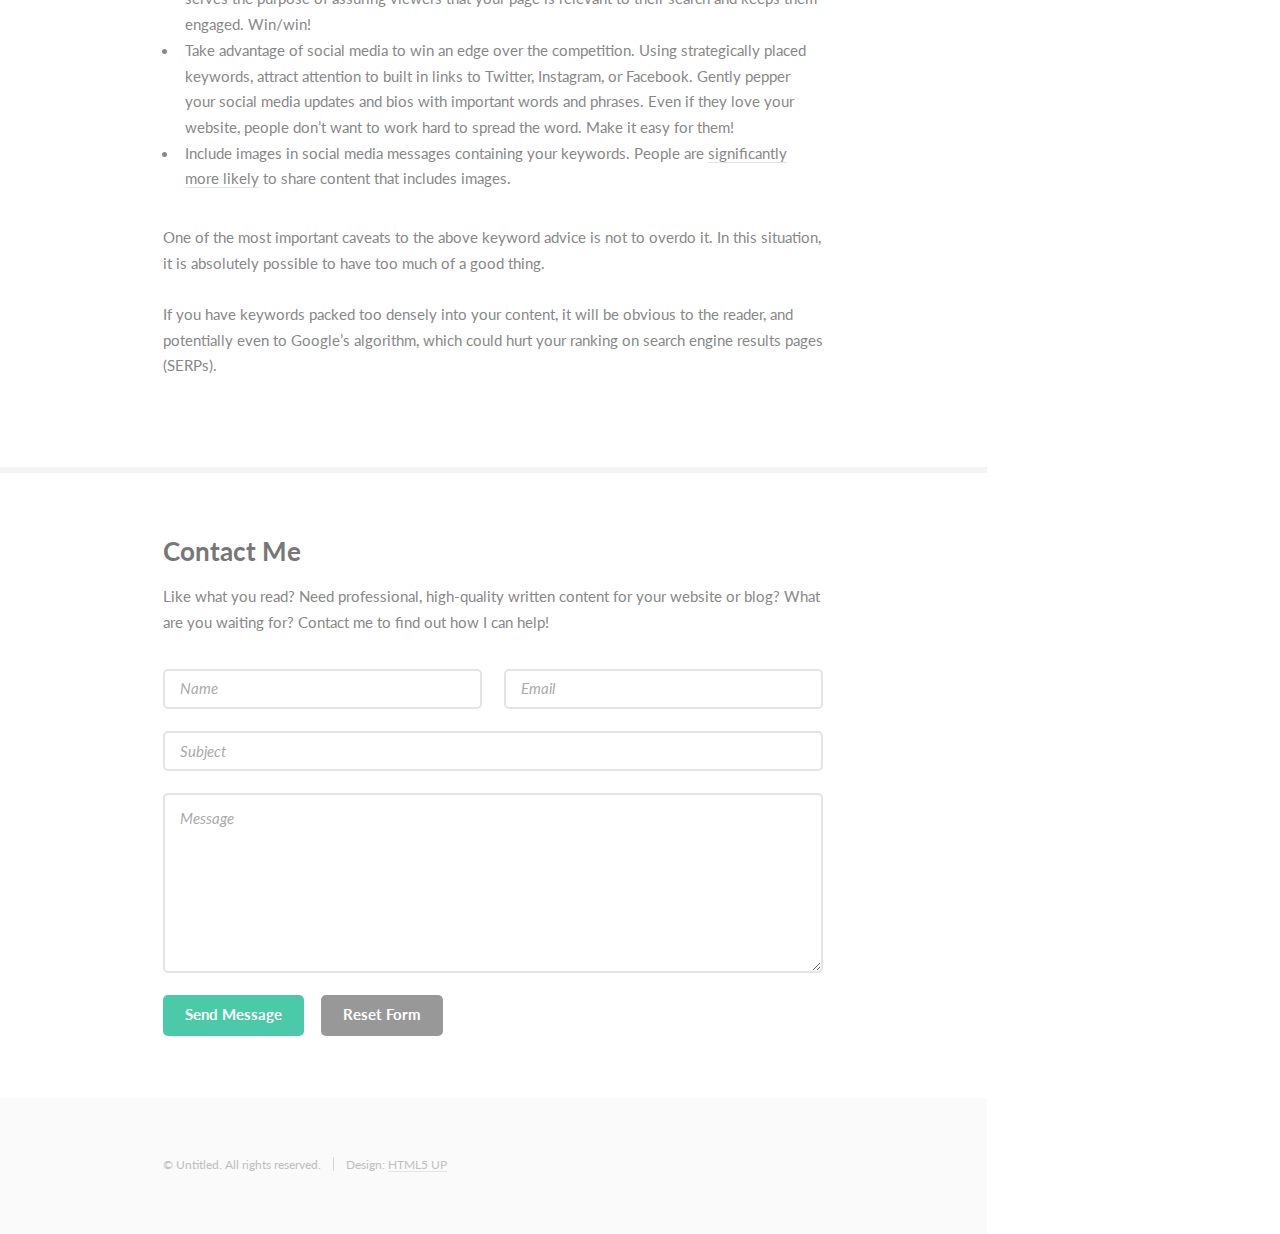
==== commit 52afae43: "Update index.html" ====
--- a/index.html
+++ b/index.html
@@ -56,7 +56,7 @@
 <br />
 										<b>Modern consumers are smart. Why shouldn’t your SEO be smart too? </b><br />
 <br />
-                     With only the most basic research, anyone can quickly churn out pages of content stuffed with SEO keywords chosen to target your audience’s searches. <br />
+                     <a href="page1.html">With</a> only the most basic research, anyone can quickly churn out pages of content stuffed with SEO keywords chosen to target your audience’s searches. <br />
 <br />
                      This may have been an effective strategy in the past, but with the rapidly growing complexity of internet search algorithms, this is no longer enough to keep your material above water. <br />
 <br />
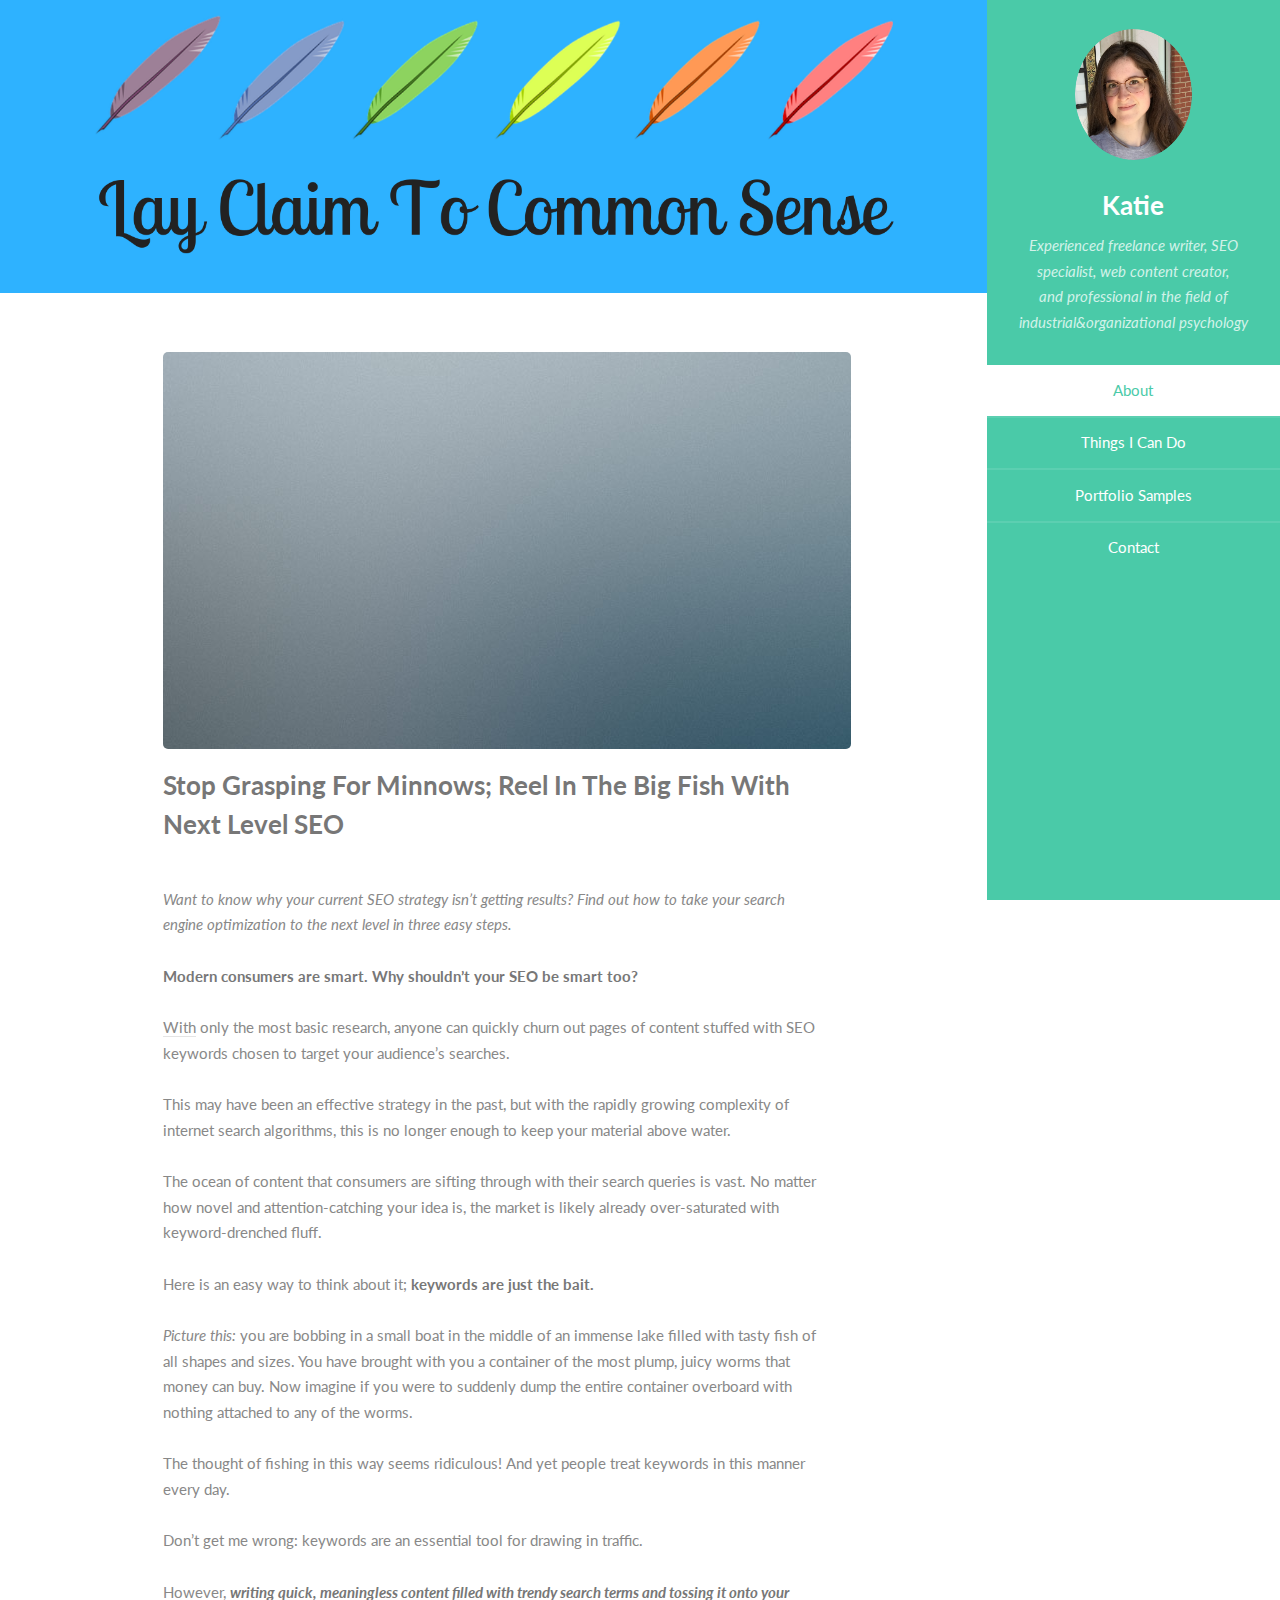
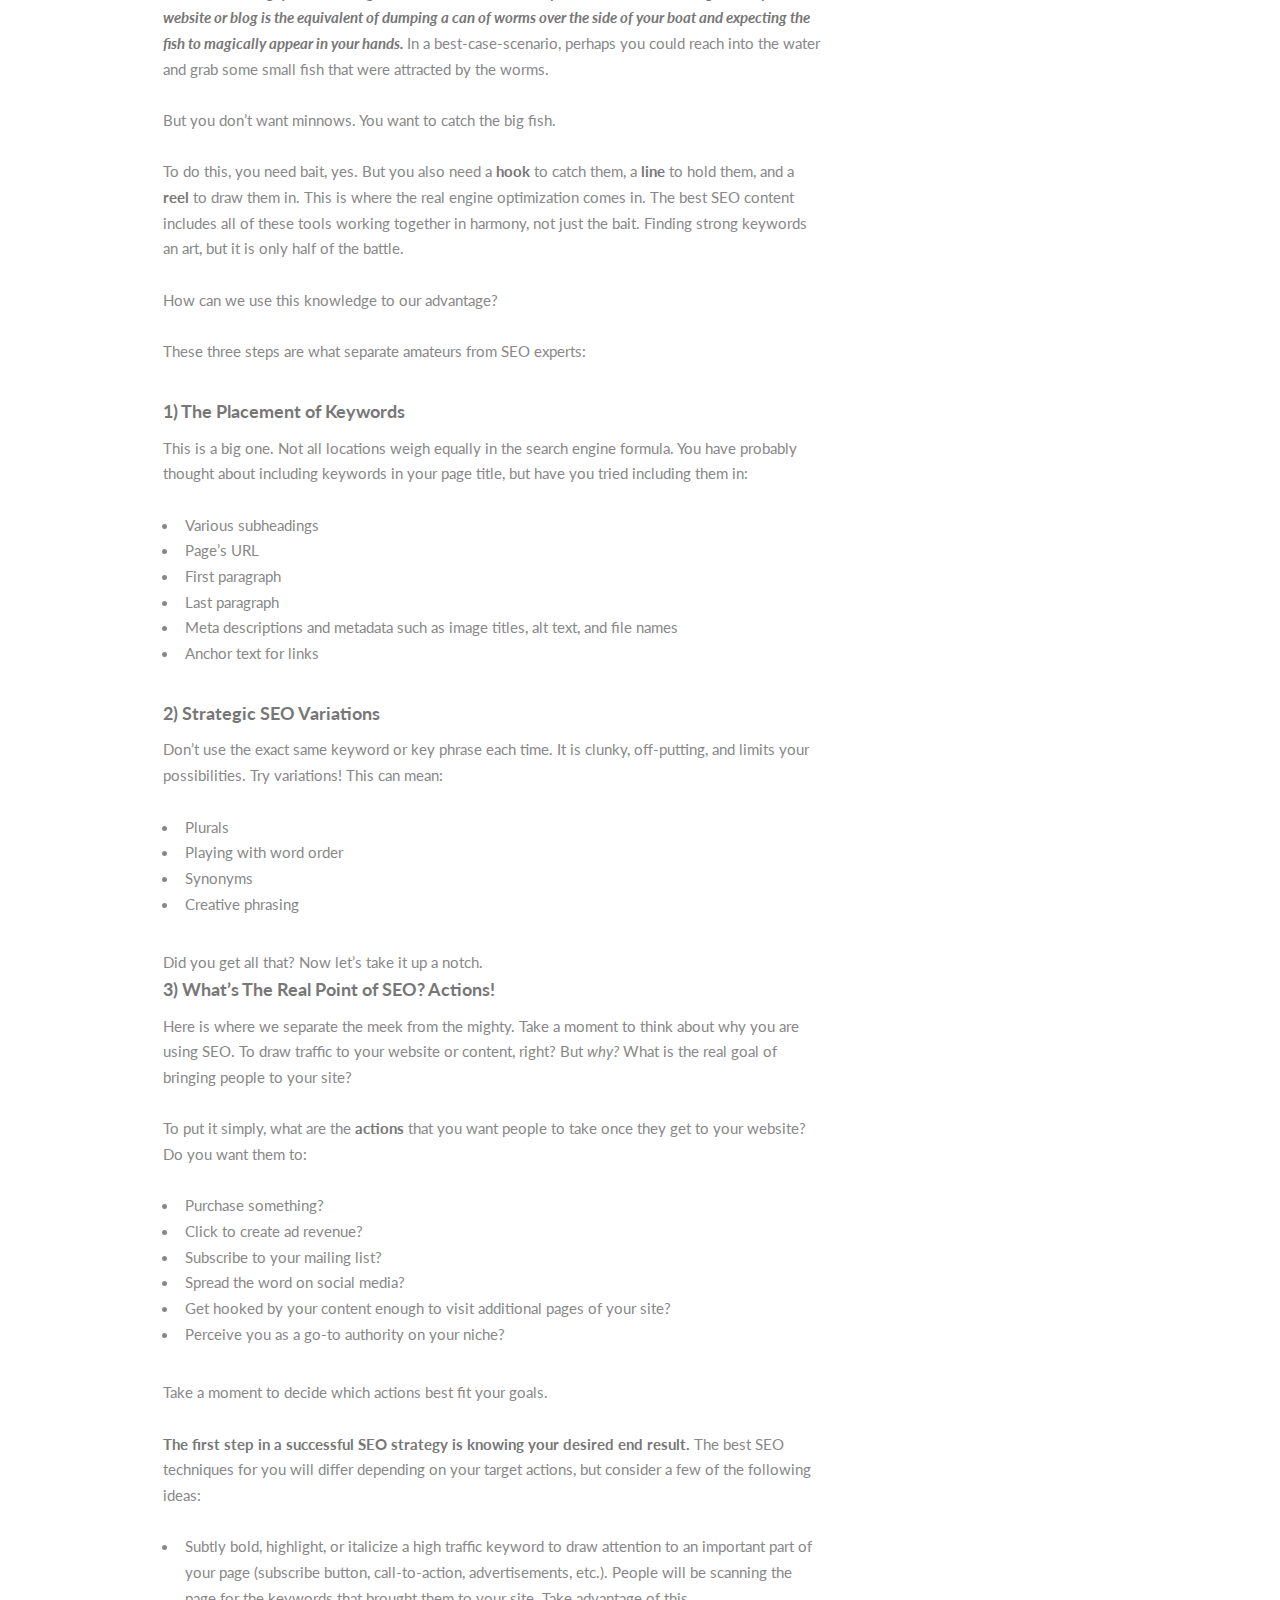
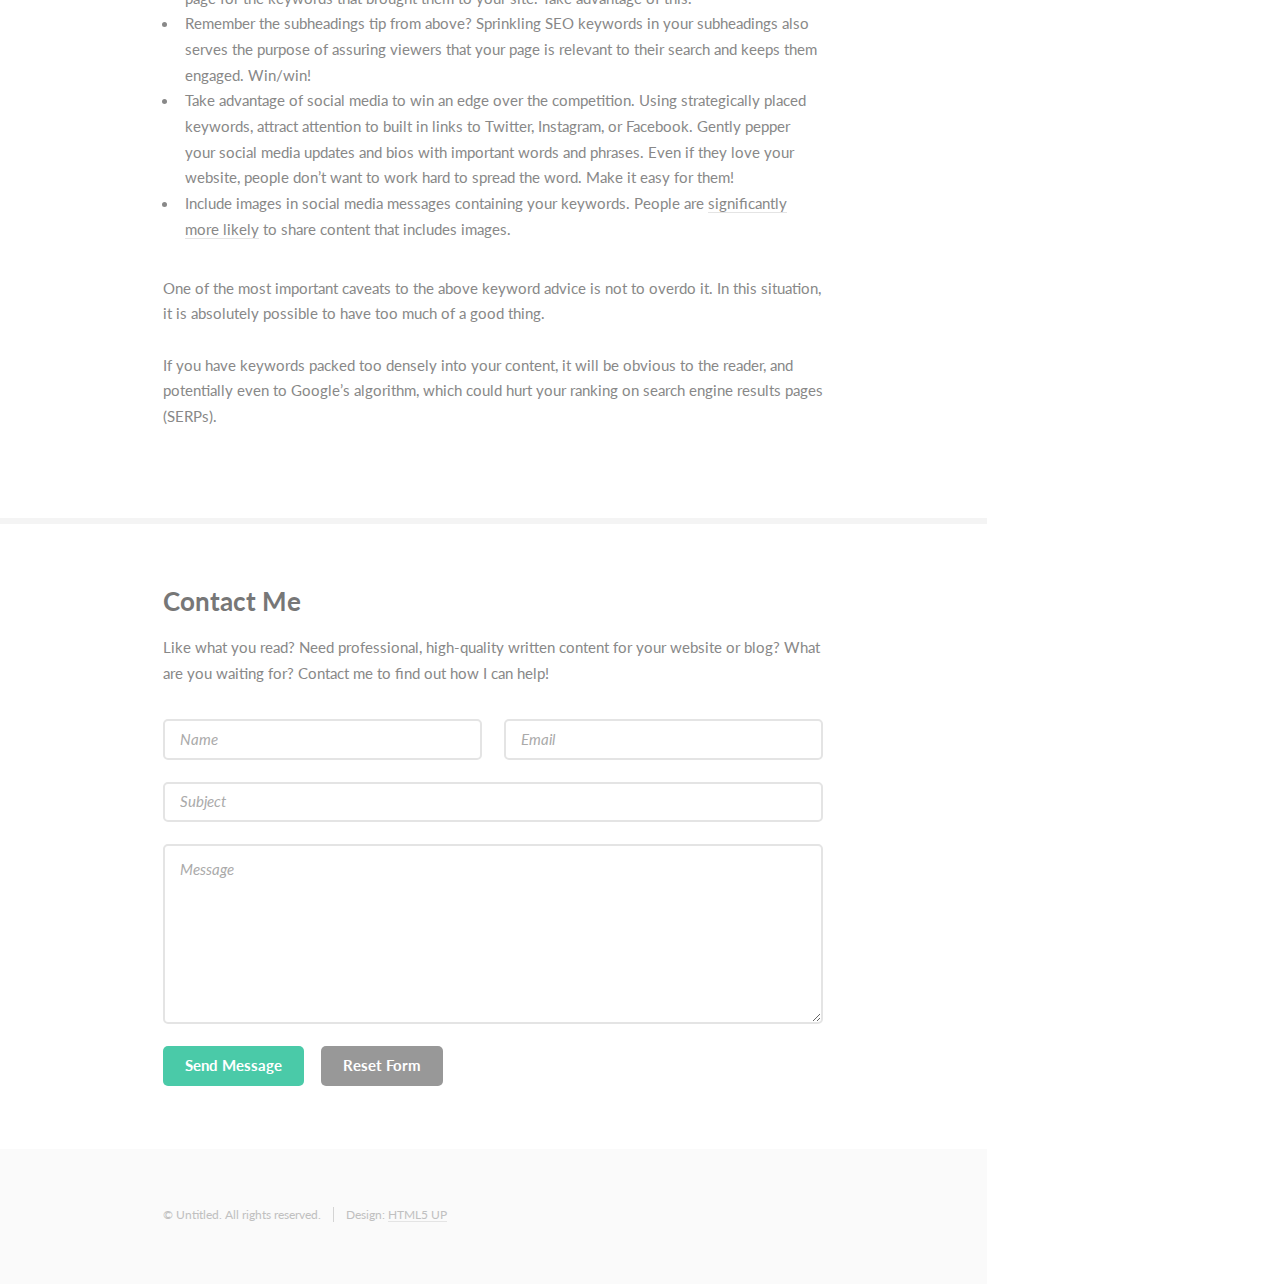
==== commit 5ec4bc8b: "Update index.html" ====
--- a/index.html
+++ b/index.html
@@ -45,9 +45,9 @@
             
                 
 								<div class="container">
+			<a href="#" class="image"><img src="images/pic01.jpg" alt="" /></a>
 									<header class="major">
 										<h2> </h2>
-										<a href="#" class="image"><img src="images/pic01.jpg" alt="" /></a>
 										<p>Stop Grasping For Minnows; 
 										Reel In The Big Fish With Next Level SEO </p>
 									</header>
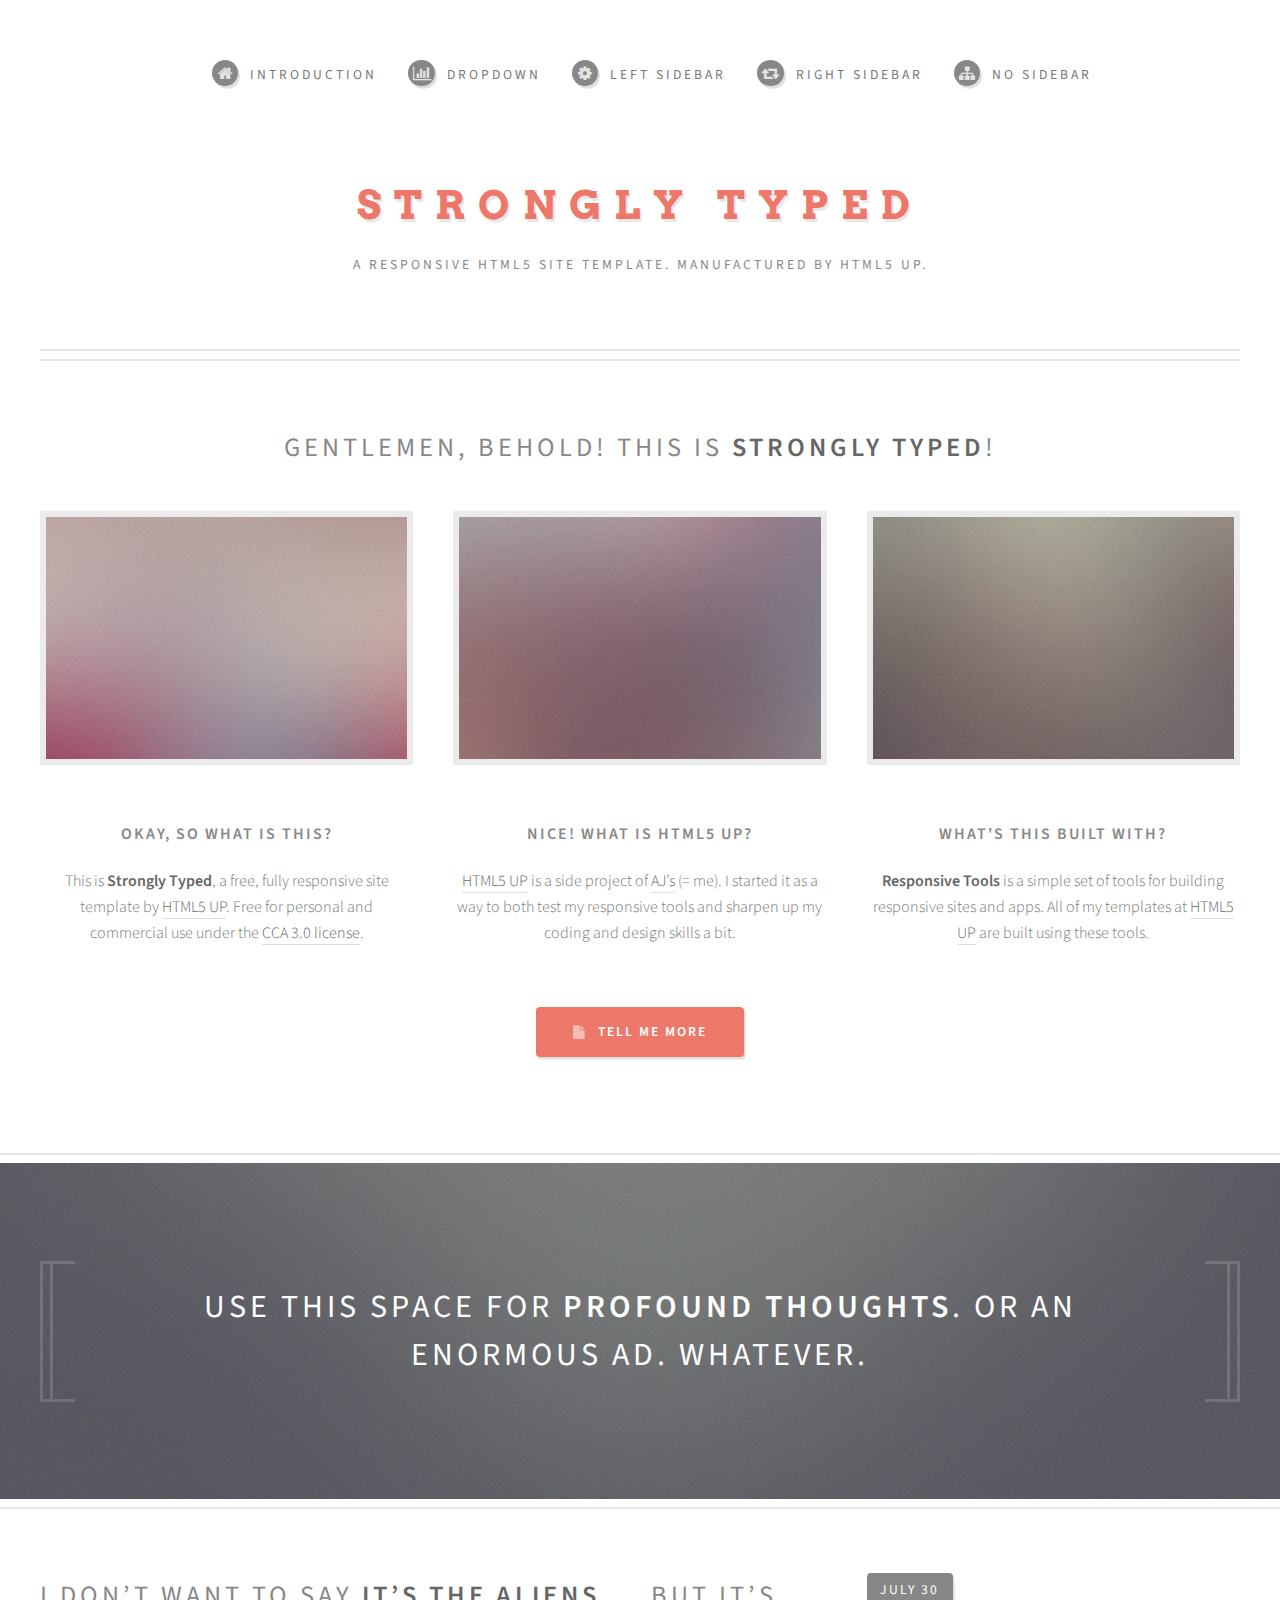
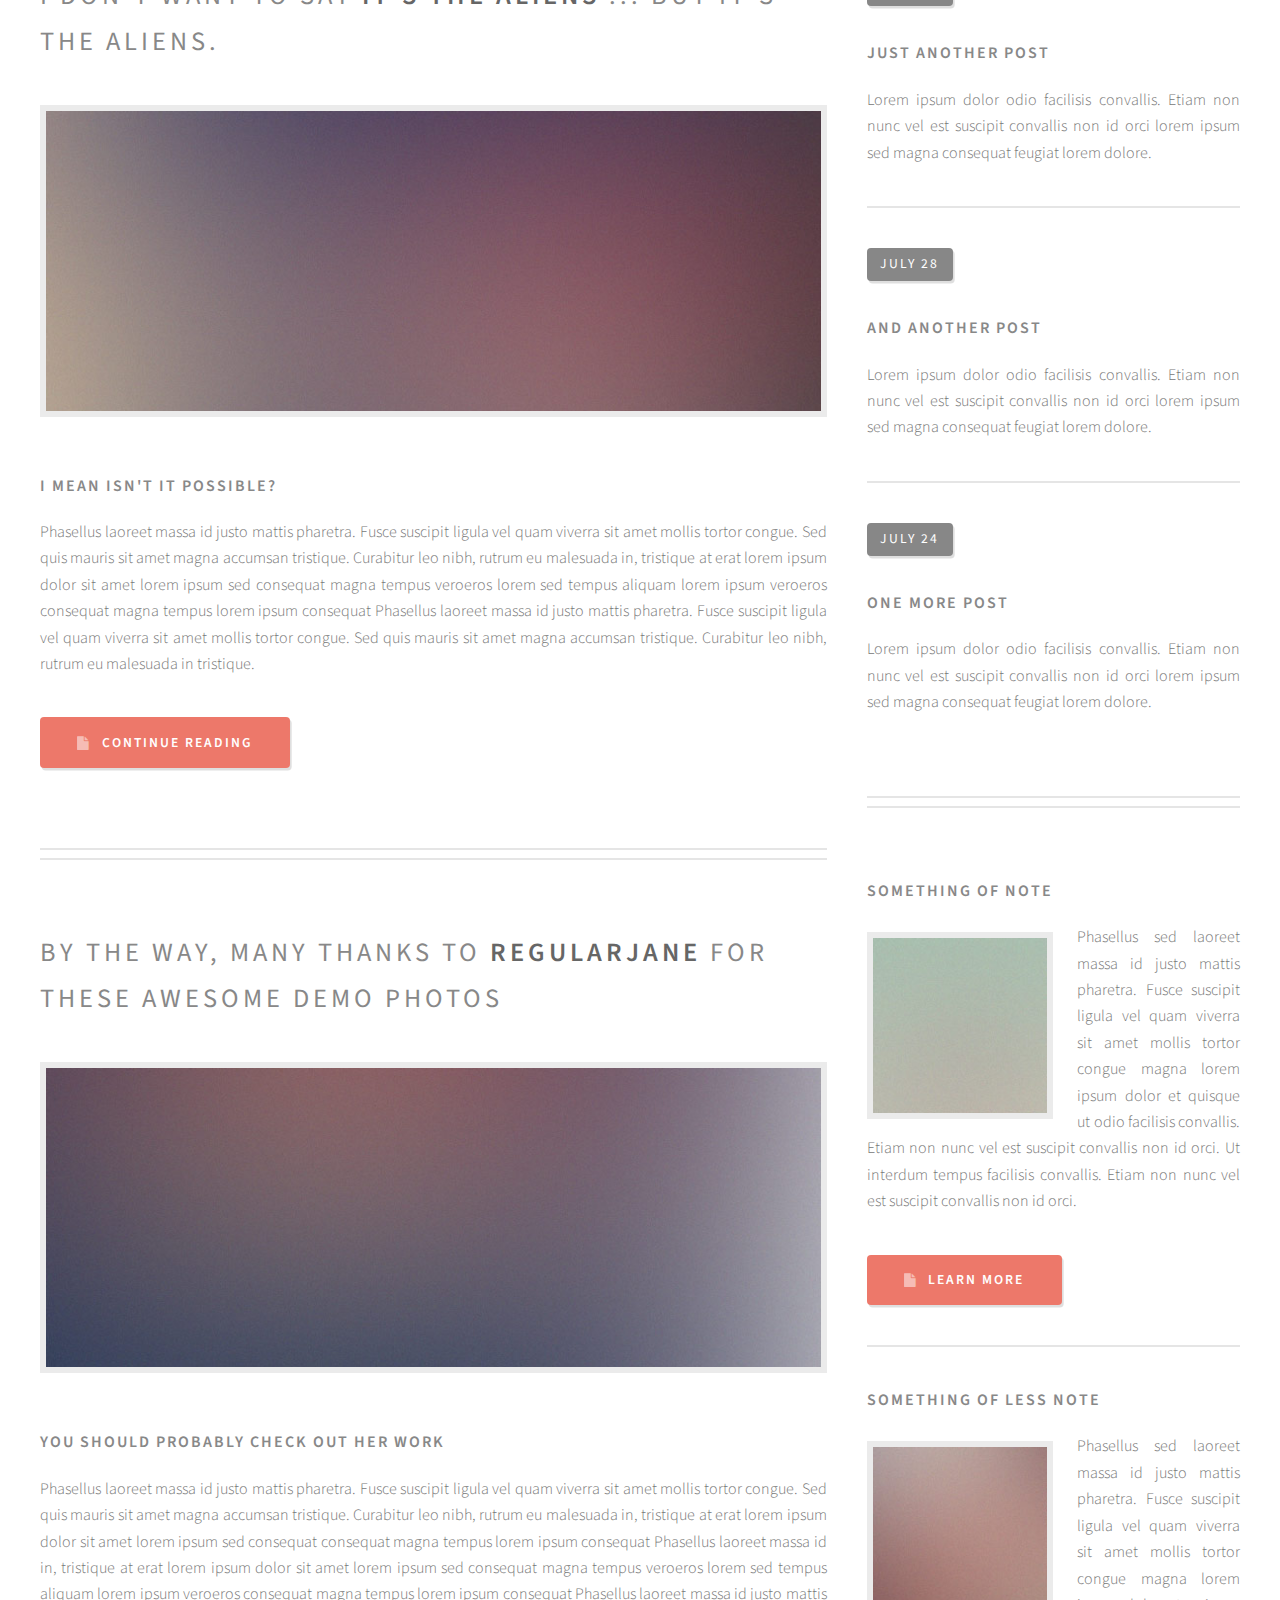
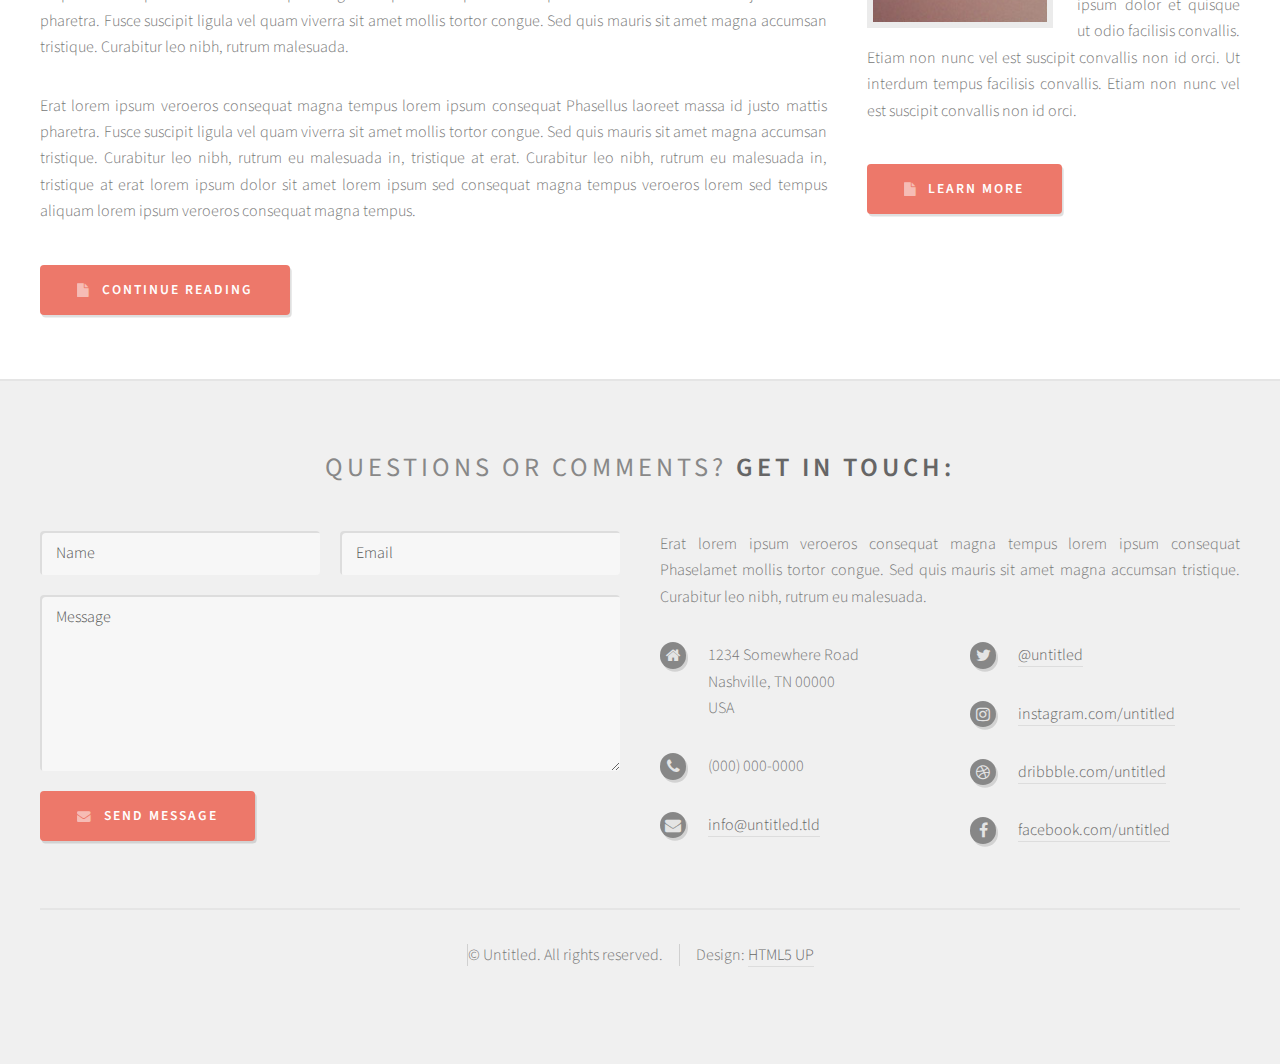
==== commit 79a3bc22: "Add files via upload" ====
--- a/index.html
+++ b/index.html
@@ -1,514 +1,367 @@
-<!DOCTYPE HTML>
-<!--
-	Read Only by HTML5 UP
-	html5up.net | @ajlkn
-	Free for personal and commercial use under the CCA 3.0 license (html5up.net/license)
--->
-<html>
-	<head>
-		<title>Read Only by HTML5 UP</title>
-		<meta charset="utf-8" />
-		<meta name="viewport" content="width=device-width, initial-scale=1, user-scalable=no" />
-		<link rel="stylesheet" href="assets/css/main.css" />
-	</head>
-	<body class="is-preload">
-
-		<!-- Header -->
-			<section id="header">
-				<header>
-					<span class="image avatar"><img src="images/avatar.jpg" alt="" /></span>
-					<h1 id="logo"><a href="#">Katie </a></h1>
-					<p>Experienced freelance writer, SEO specialist, web content creator,<br />
-					and professional in the field of industrial&organizational psychology</p>
-				</header>
-				<nav id="nav">
-					<ul>
-						<li><a href="#one" class="active">About</a></li>
-						<li><a href="#two">Things I Can Do</a></li>
-						<li><a href="#three">Portfolio Samples</a></li>
-						<li><a href="#four">Contact</a></li>
-					</ul>
-				</nav>
-			</section>
-
-		<!-- Wrapper -->
-			<div id="wrapper">
-
-				<!-- Main -->
-					<div id="main">
-
-						<!-- One -->
-							<section id="one">
-								<div class="image main" data-position="center">
-									<img src="images/banner1.png" alt="" />
-								</div>
-            
-                
-								<div class="container">
-			<a href="#" class="image"><img src="images/pic01.jpg" alt="" /></a>
-									<header class="major">
-										<h2> </h2>
-										<p>Stop Grasping For Minnows; 
-										Reel In The Big Fish With Next Level SEO </p>
-									</header>
-									
-									<p> <i>Want to know why your current SEO strategy isn’t getting results? Find out how to take your search engine optimization to the next level in three easy steps. </i><br />
-<br />
-										<b>Modern consumers are smart. Why shouldn’t your SEO be smart too? </b><br />
-<br />
-                     <a href="page1.html">With</a> only the most basic research, anyone can quickly churn out pages of content stuffed with SEO keywords chosen to target your audience’s searches. <br />
-<br />
-                     This may have been an effective strategy in the past, but with the rapidly growing complexity of internet search algorithms, this is no longer enough to keep your material above water. <br />
-<br />
-                     The ocean of content that consumers are sifting through with their search queries is vast. No matter how novel and attention-catching your idea is, the market is likely already over-saturated with keyword-drenched fluff. <br />
-<br />
-                     Here is an easy way to think about it; <b>keywords are just the bait.</b> <br />
-<br />
-                     <i>Picture this:</i> you are bobbing in a small boat in the middle of an immense lake filled with tasty fish of all shapes and sizes. You have brought with you a container of the most plump, juicy worms that money can buy. Now imagine if you were to suddenly dump the entire container overboard with nothing attached to any of the worms. <br />
-<br />
-                     The thought of fishing in this way seems ridiculous! And yet people treat keywords in this manner every day. <br />
-<br />
-                    Don’t get me wrong: keywords are an essential tool for drawing in traffic. <br />
-<br />
-                    However, <b><i>writing quick, meaningless content filled with trendy search terms and tossing it onto your website or blog is the equivalent of dumping a can of worms over the side of your boat and expecting the fish to magically appear in your hands. </i></b>
-                    In a best-case-scenario, perhaps you could reach into the water and grab some small fish that were attracted by the worms. <br />
-<br />
-                    But you don’t want minnows. You want to catch the big fish. <br />
-<br />
-			To do this, you need bait, yes. But you also need a <b>hook</b> to catch them, a <b>line</b> to hold them, and a <b>reel</b> to draw them in. This is where the real engine optimization comes in. 
-The best SEO content includes all of these tools working together in harmony, not just the bait. Finding strong keywords an art, but it is only half of the battle. <br />
-<br />
-                    How can we use this knowledge to our advantage? <br />
-<br />
-                    These three steps are what separate amateurs from SEO experts: <br />
-							
-		<h4>1) The Placement of Keywords </h4>
-									
-                    This is a big one. Not all locations weigh equally in the search engine formula. You have probably thought about including keywords in your page title, but have you tried including them in: <br />
-<br />
-                    <ul>
-                     <li>Various subheadings</li>
-                     <li>Page’s URL</li>
-                     <li>First paragraph</li>
-                     <li>Last paragraph</li>
-                     <li>Meta descriptions and metadata such as image titles, alt text, and file names</li>
-                     <li>Anchor text for links </li>
-                     </ul>
-
-		<h4>2) Strategic SEO Variations</h4>
-
-                    Don’t use the exact same keyword or key phrase each time. It is clunky, off-putting, and limits your possibilities. Try variations! This can mean: <br />
-<br />
-                    <ul>
-                      <li>Plurals</li>
-                      <li>Playing with word order</li>
-                      <li>Synonyms</li>
-                      <li>Creative phrasing</li>
-                    </ul>
-
-                    Did you get all that? Now let’s take it up a notch. 
-
-		<h4> 3) What’s The Real Point of SEO? Actions! </h4>
-
-                    Here is where we separate the meek from the mighty. Take a moment to think about why you are using SEO. To draw traffic to your website or content, right? But <i>why?</i> What is the real goal of bringing people to your site? <br /> 
-<br />
-		To put it simply, what are the <b>actions</b> that you want people to take once they get to your website? Do you want them to: <br />
-<br />
-                    <ul>
-                      <li>Purchase something? </li>
-                      <li>Click to create ad revenue? </li>
-                      <li>Subscribe to your mailing list? </li>
-                      <li>Spread the word on social media? </li>
-                      <li>Get hooked by your content enough to visit additional pages of your site? </li>
-                      <li>Perceive you as a go-to authority on your niche? </li>
-                    </ul>
-
-                    Take a moment to decide which actions best fit your goals. <br />
-<br />
-                    <b>The first step in a successful SEO strategy is knowing your desired end result.</b> The best SEO techniques for you will differ depending on your target actions, but consider a few of the following ideas: <br />
-<br />
-                    <ul>
-                      <li>Subtly bold, highlight, or italicize a high traffic keyword to draw attention to an important part of your page (subscribe button, call-to-action, advertisements, etc.). People will be scanning the page for the keywords that brought them to your site. Take advantage of this.</li>
-                      <li>Remember the subheadings tip from above? Sprinkling SEO keywords in your subheadings also serves the purpose of assuring viewers that your page is relevant to their search and keeps them engaged. Win/win!</li>
-                      <li>Take advantage of social media to win an edge over the competition. Using strategically placed keywords, attract attention to built in links to Twitter, Instagram, or Facebook. Gently pepper your social media updates and bios with important words and phrases. Even if they love your website, people don’t want to work hard to spread the word. Make it easy for them!</li>
-                      <li>Include images in social media messages containing your keywords. People are <a href="https://www.emarketer.com/Article/Photo-Sharing-Trends-Encourage-Marketers/1008281">significantly more likely</a> to share content that includes images. </li>
-                    </ul>
-
-                    One of the most important caveats to the above keyword advice is not to overdo it. In this situation, it is absolutely possible to have too much of a good thing. <br />
-<br />
-                    If you have keywords packed too densely into your content, it will be obvious to the reader, and potentially even to Google’s algorithm, which could hurt your ranking on search engine results pages (SERPs). <br />
-<br />
-                  </p>
-								</div>
-							</section>
-
-
-						
-
-						<!-- Four -->
-							<section id="four">
-								<div class="container">
-									<h3>Contact Me</h3>
-									<p>Like what you read? Need professional, high-quality written content for your website or blog? What are you waiting for? Contact me to find out how I can help!</p>
-									<form method="post" action="https://formspree.io/contact@layclaimtocommonsense.com">
-										<div class="row gtr-uniform">
-											<div class="col-6 col-12-xsmall"><input type="text" name="name" id="name" placeholder="Name" /></div>
-											<div class="col-6 col-12-xsmall"><input type="email" name="email" id="email" placeholder="Email" /></div>
-											<div class="col-12"><input type="text" name="subject" id="subject" placeholder="Subject" /></div>
-											<div class="col-12"><textarea name="message" id="message" placeholder="Message" rows="6"></textarea></div>
-											<div class="col-12">
-												<ul class="actions">
-													<li><input type="submit" class="primary" value="Send Message" /></li>
-													<li><input type="reset" value="Reset Form" /></li>
-												</ul>
-											</div>
-										</div>
-									</form>
-								</div>
-							</section>
-
-						<!-- Five -->
-						<!--
-							<section id="five">
-								<div class="container">
-									<h3>Elements</h3>
-									<section>
-										<h4>Text</h4>
-										<p>This is <b>bold</b> and this is <strong>strong</strong>. This is <i>italic</i> and this is <em>emphasized</em>.
-										This is <sup>superscript</sup> text and this is <sub>subscript</sub> text.
-										This is <u>underlined</u> and this is code: <code>for (;;) { ... }</code>. Finally, <a href="#">this is a link</a>.</p>
-										<hr />
-										<header>
-											<h4>Heading with a Subtitle</h4>
-											<p>Lorem ipsum dolor sit amet nullam id egestas urna aliquam</p>
-										</header>
-										<p>Nunc lacinia ante nunc ac lobortis. Interdum adipiscing gravida odio porttitor sem non mi integer non faucibus ornare mi ut ante amet placerat aliquet. Volutpat eu sed ante lacinia sapien lorem accumsan varius montes viverra nibh in adipiscing blandit tempus accumsan.</p>
-										<header>
-											<h5>Heading with a Subtitle</h5>
-											<p>Lorem ipsum dolor sit amet nullam id egestas urna aliquam</p>
-										</header>
-										<p>Nunc lacinia ante nunc ac lobortis. Interdum adipiscing gravida odio porttitor sem non mi integer non faucibus ornare mi ut ante amet placerat aliquet. Volutpat eu sed ante lacinia sapien lorem accumsan varius montes viverra nibh in adipiscing blandit tempus accumsan.</p>
-										<hr />
-										<h2>Heading Level 2</h2>
-										<h3>Heading Level 3</h3>
-										<h4>Heading Level 4</h4>
-										<h5>Heading Level 5</h5>
-										<h6>Heading Level 6</h6>
-										<hr />
-										<h5>Blockquote</h5>
-										<blockquote>Fringilla nisl. Donec accumsan interdum nisi, quis tincidunt felis sagittis eget tempus euismod. Vestibulum ante ipsum primis in faucibus vestibulum. Blandit adipiscing eu felis iaculis volutpat ac adipiscing accumsan faucibus. Vestibulum ante ipsum primis in faucibus lorem ipsum dolor sit amet nullam adipiscing eu felis.</blockquote>
-										<h5>Preformatted</h5>
-										<pre><code>i = 0;
-while (!deck.isInOrder()) {
-    print 'Iteration ' + i;
-    deck.shuffle();
-    i++;
-}
-print 'It took ' + i + ' iterations to sort the deck.';</code></pre>
-									</section>
-									<section>
-										<h4>Lists</h4>
-										<div class="row">
-											<div class="col-6 col-12-xsmall">
-												<h5>Unordered</h5>
-												<ul>
-													<li>Dolor pulvinar etiam magna etiam.</li>
-													<li>Sagittis adipiscing lorem eleifend.</li>
-													<li>Felis enim feugiat dolore viverra.</li>
-												</ul>
-												<h5>Alternate</h5>
-												<ul class="alt">
-													<li>Dolor pulvinar etiam magna etiam.</li>
-													<li>Sagittis adipiscing lorem eleifend.</li>
-													<li>Felis enim feugiat dolore viverra.</li>
-												</ul>
-											</div>
-											<div class="col-6 col-12-xsmall">
-												<h5>Ordered</h5>
-												<ol>
-													<li>Dolor pulvinar etiam magna etiam.</li>
-													<li>Etiam vel felis at lorem sed viverra.</li>
-													<li>Felis enim feugiat dolore viverra.</li>
-													<li>Dolor pulvinar etiam magna etiam.</li>
-													<li>Etiam vel felis at lorem sed viverra.</li>
-													<li>Felis enim feugiat dolore viverra.</li>
-												</ol>
-												<h5>Icons</h5>
-												<ul class="icons">
-													<li><a href="#" class="icon fa-twitter"><span class="label">Twitter</span></a></li>
-													<li><a href="#" class="icon fa-facebook"><span class="label">Facebook</span></a></li>
-													<li><a href="#" class="icon fa-instagram"><span class="label">Instagram</span></a></li>
-													<li><a href="#" class="icon fa-github"><span class="label">Github</span></a></li>
-													<li><a href="#" class="icon fa-dribbble"><span class="label">Dribbble</span></a></li>
-													<li><a href="#" class="icon fa-tumblr"><span class="label">Tumblr</span></a></li>
-												</ul>
-											</div>
-										</div>
-										<h5>Actions</h5>
-										<ul class="actions">
-											<li><a href="#" class="button primary">Default</a></li>
-											<li><a href="#" class="button">Default</a></li>
-											<li><a href="#" class="button alt">Default</a></li>
-										</ul>
-										<ul class="actions small">
-											<li><a href="#" class="button primary small">Small</a></li>
-											<li><a href="#" class="button small">Small</a></li>
-											<li><a href="#" class="button alt small">Small</a></li>
-										</ul>
-										<div class="row">
-											<div class="col-3 col-6-medium col-12-xsmall">
-												<ul class="actions stacked">
-													<li><a href="#" class="button primary">Default</a></li>
-													<li><a href="#" class="button">Default</a></li>
-													<li><a href="#" class="button alt">Default</a></li>
-												</ul>
-											</div>
-											<div class="col-3 col-6 col-12-xsmall">
-												<ul class="actions stacked">
-													<li><a href="#" class="button primary small">Small</a></li>
-													<li><a href="#" class="button small">Small</a></li>
-													<li><a href="#" class="button alt small">Small</a></li>
-												</ul>
-											</div>
-											<div class="col-3 col-6-medium col-12-xsmall">
-												<ul class="actions stacked">
-													<li><a href="#" class="button primary fit">Default</a></li>
-													<li><a href="#" class="button fit">Default</a></li>
-													<li><a href="#" class="button alt fit">Default</a></li>
-												</ul>
-											</div>
-											<div class="col-3 col-6-medium col-12-xsmall">
-												<ul class="actions stacked">
-													<li><a href="#" class="button primary small fit">Small</a></li>
-													<li><a href="#" class="button small fit">Small</a></li>
-													<li><a href="#" class="button alt small fit">Small</a></li>
-												</ul>
-											</div>
-										</div>
-									</section>
-									<section>
-										<h4>Table</h4>
-										<h5>Default</h5>
-										<div class="table-wrapper">
-											<table>
-												<thead>
-													<tr>
-														<th>Name</th>
-														<th>Description</th>
-														<th>Price</th>
-													</tr>
-												</thead>
-												<tbody>
-													<tr>
-														<td>Item One</td>
-														<td>Ante turpis integer aliquet porttitor.</td>
-														<td>29.99</td>
-													</tr>
-													<tr>
-														<td>Item Two</td>
-														<td>Vis ac commodo adipiscing arcu aliquet.</td>
-														<td>19.99</td>
-													</tr>
-													<tr>
-														<td>Item Three</td>
-														<td> Morbi faucibus arcu accumsan lorem.</td>
-														<td>29.99</td>
-													</tr>
-													<tr>
-														<td>Item Four</td>
-														<td>Vitae integer tempus condimentum.</td>
-														<td>19.99</td>
-													</tr>
-													<tr>
-														<td>Item Five</td>
-														<td>Ante turpis integer aliquet porttitor.</td>
-														<td>29.99</td>
-													</tr>
-												</tbody>
-												<tfoot>
-													<tr>
-														<td colspan="2"></td>
-														<td>100.00</td>
-													</tr>
-												</tfoot>
-											</table>
-										</div>
-										<h5>Alternate</h5>
-										<div class="table-wrapper">
-											<table class="alt">
-												<thead>
-													<tr>
-														<th>Name</th>
-														<th>Description</th>
-														<th>Price</th>
-													</tr>
-												</thead>
-												<tbody>
-													<tr>
-														<td>Item One</td>
-														<td>Ante turpis integer aliquet porttitor.</td>
-														<td>29.99</td>
-													</tr>
-													<tr>
-														<td>Item Two</td>
-														<td>Vis ac commodo adipiscing arcu aliquet.</td>
-														<td>19.99</td>
-													</tr>
-													<tr>
-														<td>Item Three</td>
-														<td> Morbi faucibus arcu accumsan lorem.</td>
-														<td>29.99</td>
-													</tr>
-													<tr>
-														<td>Item Four</td>
-														<td>Vitae integer tempus condimentum.</td>
-														<td>19.99</td>
-													</tr>
-													<tr>
-														<td>Item Five</td>
-														<td>Ante turpis integer aliquet porttitor.</td>
-														<td>29.99</td>
-													</tr>
-												</tbody>
-												<tfoot>
-													<tr>
-														<td colspan="2"></td>
-														<td>100.00</td>
-													</tr>
-												</tfoot>
-											</table>
-										</div>
-									</section>
-									<section>
-										<h4>Buttons</h4>
-										<ul class="actions">
-											<li><a href="#" class="button primary">Primary</a></li>
-											<li><a href="#" class="button">Default</a></li>
-											<li><a href="#" class="button alt">Alternate</a></li>
-										</ul>
-										<ul class="actions">
-											<li><a href="#" class="button primary large">Large</a></li>
-											<li><a href="#" class="button">Default</a></li>
-											<li><a href="#" class="button alt small">Small</a></li>
-										</ul>
-										<ul class="actions fit">
-											<li><a href="#" class="button primary fit">Fit</a></li>
-											<li><a href="#" class="button fit">Fit</a></li>
-											<li><a href="#" class="button alt fit">Fit</a></li>
-										</ul>
-										<ul class="actions fit small">
-											<li><a href="#" class="button primary fit small">Fit + Small</a></li>
-											<li><a href="#" class="button fit small">Fit + Small</a></li>
-											<li><a href="#" class="button alt fit small">Fit + Small</a></li>
-										</ul>
-										<ul class="actions">
-											<li><a href="#" class="button primary icon fa-download">Icon</a></li>
-											<li><a href="#" class="button icon fa-download">Icon</a></li>
-											<li><a href="#" class="button alt icon fa-check">Icon</a></li>
-										</ul>
-										<ul class="actions">
-											<li><span class="button primary disabled">Primary</span></li>
-											<li><span class="button disabled">Default</span></li>
-											<li><span class="button alt disabled">Alternate</span></li>
-										</ul>
-									</section>
-									<section>
-										<h4>Form</h4>
-										<form method="post" action="#">
-											<div class="row gtr-uniform">
-												<div class="col-6 col-12-xsmall">
-													<input type="text" name="demo-name" id="demo-name" value="" placeholder="Name" />
-												</div>
-												<div class="col-6 col-12-xsmall">
-													<input type="email" name="demo-email" id="demo-email" value="" placeholder="Email" />
-												</div>
-												<div class="col-12">
-													<select name="demo-category" id="demo-category">
-														<option value="">- Category -</option>
-														<option value="1">Manufacturing</option>
-														<option value="1">Shipping</option>
-														<option value="1">Administration</option>
-														<option value="1">Human Resources</option>
-													</select>
-												</div>
-												<div class="col-4 col-12-medium">
-													<input type="radio" id="demo-priority-low" name="demo-priority" checked>
-													<label for="demo-priority-low">Low Priority</label>
-												</div>
-												<div class="col-4 col-12-medium">
-													<input type="radio" id="demo-priority-normal" name="demo-priority">
-													<label for="demo-priority-normal">Normal Priority</label>
-												</div>
-												<div class="col-4 col-12-medium">
-													<input type="radio" id="demo-priority-high" name="demo-priority">
-													<label for="demo-priority-high">High Priority</label>
-												</div>
-												<div class="col-6 col-12-medium">
-													<input type="checkbox" id="demo-copy" name="demo-copy">
-													<label for="demo-copy">Email me a copy of this message</label>
-												</div>
-												<div class="col-6 col-12-medium">
-													<input type="checkbox" id="demo-human" name="demo-human" checked>
-													<label for="demo-human">I am a human and not a robot</label>
-												</div>
-												<div class="col-12">
-													<textarea name="demo-message" id="demo-message" placeholder="Enter your message" rows="6"></textarea>
-												</div>
-												<div class="col-12">
-													<ul class="actions">
-														<li><input type="submit" value="Send Message" /></li>
-														<li><input type="reset" value="Reset" class="alt" /></li>
-													</ul>
-												</div>
-											</div>
-										</form>
-									</section>
-									<section>
-										<h4>Image</h4>
-										<h5>Fit</h5>
-										<span class="image fit"><img src="images/banner.jpg" alt="" /></span>
-										<div class="box alt">
-											<div class="row gtr-50 gtr-uniform">
-												<div class="col-4"><span class="image fit"><img src="images/pic01.jpg" alt="" /></span></div>
-												<div class="col-4"><span class="image fit"><img src="images/pic02.jpg" alt="" /></span></div>
-												<div class="col-4"><span class="image fit"><img src="images/pic03.jpg" alt="" /></span></div>
-												<div class="col-4"><span class="image fit"><img src="images/pic02.jpg" alt="" /></span></div>
-												<div class="col-4"><span class="image fit"><img src="images/pic03.jpg" alt="" /></span></div>
-												<div class="col-4"><span class="image fit"><img src="images/pic01.jpg" alt="" /></span></div>
-												<div class="col-4"><span class="image fit"><img src="images/pic03.jpg" alt="" /></span></div>
-												<div class="col-4"><span class="image fit"><img src="images/pic01.jpg" alt="" /></span></div>
-												<div class="col-4"><span class="image fit"><img src="images/pic02.jpg" alt="" /></span></div>
-											</div>
-										</div>
-										<h5>Left &amp; Right</h5>
-										<p><span class="image left"><img src="images/avatar.jpg" alt="" /></span>Fringilla nisl. Donec accumsan interdum nisi, quis tincidunt felis sagittis eget. tempus euismod. Vestibulum ante ipsum primis in faucibus vestibulum. Blandit adipiscing eu felis iaculis volutpat ac adipiscing accumsan eu faucibus. Integer ac pellentesque praesent tincidunt felis sagittis eget. tempus euismod. Vestibulum ante ipsum primis in faucibus vestibulum. Blandit adipiscing eu felis iaculis volutpat ac adipiscing accumsan eu faucibus. Integer ac pellentesque praesent. Donec accumsan interdum nisi, quis tincidunt felis sagittis eget. tempus euismod. Vestibulum ante ipsum primis in faucibus vestibulum. Blandit adipiscing eu felis iaculis volutpat ac adipiscing accumsan eu faucibus. Integer ac pellentesque praesent tincidunt felis sagittis eget. tempus euismod. Vestibulum ante ipsum primis in faucibus vestibulum. Blandit adipiscing eu felis iaculis volutpat ac adipiscing accumsan eu faucibus. Integer ac pellentesque praesent.</p>
-										<p><span class="image right"><img src="images/avatar.jpg" alt="" /></span>Fringilla nisl. Donec accumsan interdum nisi, quis tincidunt felis sagittis eget. tempus euismod. Vestibulum ante ipsum primis in faucibus vestibulum. Blandit adipiscing eu felis iaculis volutpat ac adipiscing accumsan eu faucibus. Integer ac pellentesque praesent tincidunt felis sagittis eget. tempus euismod. Vestibulum ante ipsum primis in faucibus vestibulum. Blandit adipiscing eu felis iaculis volutpat ac adipiscing accumsan eu faucibus. Integer ac pellentesque praesent. Donec accumsan interdum nisi, quis tincidunt felis sagittis eget. tempus euismod. Vestibulum ante ipsum primis in faucibus vestibulum. Blandit adipiscing eu felis iaculis volutpat ac adipiscing accumsan eu faucibus. Integer ac pellentesque praesent tincidunt felis sagittis eget. tempus euismod. Vestibulum ante ipsum primis in faucibus vestibulum. Blandit adipiscing eu felis iaculis volutpat ac adipiscing accumsan eu faucibus. Integer ac pellentesque praesent.</p>
-									</section>
-								</div>
-							</section>
-						-->
-
-					</div>
-
-				<!-- Footer -->
-					<section id="footer">
-						<div class="container">
-							<ul class="copyright">
-								<li>&copy; Untitled. All rights reserved.</li><li>Design: <a href="http://html5up.net">HTML5 UP</a></li>
-							</ul>
-						</div>
-					</section>
-
-			</div>
-
-		<!-- Scripts -->
-			<script src="assets/js/jquery.min.js"></script>
-			<script src="assets/js/jquery.scrollex.min.js"></script>
-			<script src="assets/js/jquery.scrolly.min.js"></script>
-			<script src="assets/js/browser.min.js"></script>
-			<script src="assets/js/breakpoints.min.js"></script>
-			<script src="assets/js/util.js"></script>
-			<script src="assets/js/main.js"></script>
-
-	</body>
-</html>
+<!DOCTYPE HTML>
+<!--
+	Strongly Typed by HTML5 UP
+	html5up.net | @ajlkn
+	Free for personal and commercial use under the CCA 3.0 license (html5up.net/license)
+-->
+<html>
+	<head>
+		<title>Strongly Typed by HTML5 UP</title>
+		<meta charset="utf-8" />
+		<meta name="viewport" content="width=device-width, initial-scale=1, user-scalable=no" />
+		<link rel="stylesheet" href="assets/css/main.css" />
+	</head>
+	<body class="homepage is-preload">
+		<div id="page-wrapper">
+
+			<!-- Header -->
+				<section id="header">
+					<div class="container">
+
+						<!-- Logo -->
+							<h1 id="logo"><a href="index.html">Strongly Typed</a></h1>
+							<p>A responsive HTML5 site template. Manufactured by HTML5 UP.</p>
+
+						<!-- Nav -->
+							<nav id="nav">
+								<ul>
+									<li><a class="icon fa-home" href="index.html"><span>Introduction</span></a></li>
+									<li>
+										<a href="#" class="icon fa-bar-chart-o"><span>Dropdown</span></a>
+										<ul>
+											<li><a href="#">Lorem ipsum dolor</a></li>
+											<li><a href="#">Magna phasellus</a></li>
+											<li><a href="#">Etiam dolore nisl</a></li>
+											<li>
+												<a href="#">Phasellus consequat</a>
+												<ul>
+													<li><a href="#">Magna phasellus</a></li>
+													<li><a href="#">Etiam dolore nisl</a></li>
+													<li><a href="#">Phasellus consequat</a></li>
+												</ul>
+											</li>
+											<li><a href="#">Veroeros feugiat</a></li>
+										</ul>
+									</li>
+									<li><a class="icon fa-cog" href="left-sidebar.html"><span>Left Sidebar</span></a></li>
+									<li><a class="icon fa-retweet" href="right-sidebar.html"><span>Right Sidebar</span></a></li>
+									<li><a class="icon fa-sitemap" href="no-sidebar.html"><span>No Sidebar</span></a></li>
+								</ul>
+							</nav>
+
+					</div>
+				</section>
+
+			<!-- Features -->
+				<section id="features">
+					<div class="container">
+						<header>
+							<h2>Gentlemen, behold! This is <strong>Strongly Typed</strong>!</h2>
+						</header>
+						<div class="row aln-center">
+							<div class="col-4 col-6-medium col-12-small">
+
+								<!-- Feature -->
+									<section>
+										<a href="#" class="image featured"><img src="images/pic01.jpg" alt="" /></a>
+										<header>
+											<h3>Okay, so what is this?</h3>
+										</header>
+										<p>This is <strong>Strongly Typed</strong>, a free, fully responsive site template
+										by <a href="http://html5up.net">HTML5 UP</a>. Free for personal and commercial use under the
+										<a href="http://html5up.net/license">CCA 3.0 license</a>.</p>
+									</section>
+
+							</div>
+							<div class="col-4 col-6-medium col-12-small">
+
+								<!-- Feature -->
+									<section>
+										<a href="#" class="image featured"><img src="images/pic02.jpg" alt="" /></a>
+										<header>
+											<h3>Nice! What is HTML5 UP?</h3>
+										</header>
+										<p><a href="http://html5up.net">HTML5 UP</a> is a side project of <a href="http://twitter.com/ajlkn">AJ’s</a> (= me).
+										I started it as a way to both test my responsive tools and sharpen up my coding
+										and design skills a bit.</p>
+									</section>
+
+							</div>
+							<div class="col-4 col-6-medium col-12-small">
+
+								<!-- Feature -->
+									<section>
+										<a href="#" class="image featured"><img src="images/pic03.jpg" alt="" /></a>
+										<header>
+											<h3>What's this built with?</h3>
+										</header>
+										<p><strong>Responsive Tools</strong> is a simple set of tools for building responsive
+										sites and apps. All of my templates at <a href="http://html5up.net">HTML5 UP</a> are built using these tools.</p>
+									</section>
+
+							</div>
+							<div class="col-12">
+								<ul class="actions">
+									<li><a href="#" class="button icon fa-file">Tell Me More</a></li>
+								</ul>
+							</div>
+						</div>
+					</div>
+				</section>
+
+			<!-- Banner -->
+				<section id="banner">
+					<div class="container">
+						<p>Use this space for <strong>profound thoughts</strong>.<br />
+						Or an enormous ad. Whatever.</p>
+					</div>
+				</section>
+
+			<!-- Main -->
+				<section id="main">
+					<div class="container">
+						<div class="row">
+
+							<!-- Content -->
+								<div id="content" class="col-8 col-12-medium">
+
+									<!-- Post -->
+										<article class="box post">
+											<header>
+												<h2><a href="#">I don’t want to say <strong>it’s the aliens</strong> ...<br />
+												but it’s the aliens.</a></h2>
+											</header>
+											<a href="#" class="image featured"><img src="images/pic04.jpg" alt="" /></a>
+											<h3>I mean isn't it possible?</h3>
+											<p>Phasellus laoreet massa id justo mattis pharetra. Fusce suscipit
+											ligula vel quam viverra sit amet mollis tortor congue. Sed quis mauris
+											sit amet magna accumsan tristique. Curabitur leo nibh, rutrum eu malesuada
+											in, tristique at erat lorem ipsum dolor sit amet lorem ipsum sed consequat
+											magna tempus veroeros lorem sed tempus aliquam lorem ipsum veroeros
+											consequat magna tempus lorem ipsum consequat Phasellus laoreet massa id
+											justo mattis pharetra. Fusce suscipit ligula vel quam viverra sit amet
+											mollis tortor congue. Sed quis mauris sit amet magna accumsan tristique.
+											Curabitur leo nibh, rutrum eu malesuada in tristique.</p>
+											<ul class="actions">
+												<li><a href="#" class="button icon fa-file">Continue Reading</a></li>
+											</ul>
+										</article>
+
+									<!-- Post -->
+										<article class="box post">
+											<header>
+												<h2><a href="#">By the way, many thanks to <strong>regularjane</strong>
+												for these awesome demo photos</a></h2>
+											</header>
+											<a href="#" class="image featured"><img src="images/pic05.jpg" alt="" /></a>
+											<h3>You should probably check out her work</h3>
+											<p>Phasellus laoreet massa id justo mattis pharetra. Fusce suscipit
+											ligula vel quam viverra sit amet mollis tortor congue. Sed quis mauris
+											sit amet magna accumsan tristique. Curabitur leo nibh, rutrum eu malesuada
+											in, tristique at erat lorem ipsum dolor sit amet lorem ipsum sed consequat
+											consequat magna tempus lorem ipsum consequat Phasellus laoreet massa id
+											in, tristique at erat lorem ipsum dolor sit amet lorem ipsum sed consequat
+											magna tempus veroeros lorem sed tempus aliquam lorem ipsum veroeros
+											consequat magna tempus lorem ipsum consequat Phasellus laoreet massa id
+											justo mattis pharetra. Fusce suscipit ligula vel quam viverra sit amet
+											mollis tortor congue. Sed quis mauris sit amet magna accumsan tristique.
+											Curabitur leo nibh, rutrum malesuada.</p>
+											<p>Erat lorem ipsum veroeros consequat magna tempus lorem ipsum consequat
+											Phasellus laoreet massa id justo mattis pharetra. Fusce suscipit ligula
+											vel quam viverra sit amet mollis tortor congue. Sed quis mauris sit amet
+											magna accumsan tristique. Curabitur leo nibh, rutrum eu malesuada in,
+											tristique at erat. Curabitur leo nibh, rutrum eu malesuada  in, tristique
+											at erat lorem ipsum dolor sit amet lorem ipsum sed consequat magna
+											tempus veroeros lorem sed tempus aliquam lorem ipsum veroeros consequat
+											magna tempus.</p>
+											<ul class="actions">
+												<li><a href="#" class="button icon fa-file">Continue Reading</a></li>
+											</ul>
+										</article>
+
+								</div>
+
+							<!-- Sidebar -->
+								<div id="sidebar" class="col-4 col-12-medium">
+
+									<!-- Excerpts -->
+										<section>
+											<ul class="divided">
+												<li>
+
+													<!-- Excerpt -->
+														<article class="box excerpt">
+															<header>
+																<span class="date">July 30</span>
+																<h3><a href="#">Just another post</a></h3>
+															</header>
+															<p>Lorem ipsum dolor odio facilisis convallis. Etiam non nunc vel est
+															suscipit convallis non id orci lorem ipsum sed magna consequat feugiat lorem dolore.</p>
+														</article>
+
+												</li>
+												<li>
+
+													<!-- Excerpt -->
+														<article class="box excerpt">
+															<header>
+																<span class="date">July 28</span>
+																<h3><a href="#">And another post</a></h3>
+															</header>
+															<p>Lorem ipsum dolor odio facilisis convallis. Etiam non nunc vel est
+															suscipit convallis non id orci lorem ipsum sed magna consequat feugiat lorem dolore.</p>
+														</article>
+
+												</li>
+												<li>
+
+													<!-- Excerpt -->
+														<article class="box excerpt">
+															<header>
+																<span class="date">July 24</span>
+																<h3><a href="#">One more post</a></h3>
+															</header>
+															<p>Lorem ipsum dolor odio facilisis convallis. Etiam non nunc vel est
+															suscipit convallis non id orci lorem ipsum sed magna consequat feugiat lorem dolore.</p>
+														</article>
+
+												</li>
+											</ul>
+										</section>
+
+									<!-- Highlights -->
+										<section>
+											<ul class="divided">
+												<li>
+
+													<!-- Highlight -->
+														<article class="box highlight">
+															<header>
+																<h3><a href="#">Something of note</a></h3>
+															</header>
+															<a href="#" class="image left"><img src="images/pic06.jpg" alt="" /></a>
+															<p>Phasellus  sed laoreet massa id justo mattis pharetra. Fusce suscipit ligula vel quam
+															viverra sit amet mollis tortor congue magna lorem ipsum dolor et quisque ut odio facilisis
+															convallis. Etiam non nunc vel est suscipit convallis non id orci. Ut interdum tempus
+															facilisis convallis. Etiam non nunc vel est suscipit convallis non id orci.</p>
+															<ul class="actions">
+																<li><a href="#" class="button icon fa-file">Learn More</a></li>
+															</ul>
+														</article>
+
+												</li>
+												<li>
+
+													<!-- Highlight -->
+														<article class="box highlight">
+															<header>
+																<h3><a href="#">Something of less note</a></h3>
+															</header>
+															<a href="#" class="image left"><img src="images/pic07.jpg" alt="" /></a>
+															<p>Phasellus  sed laoreet massa id justo mattis pharetra. Fusce suscipit ligula vel quam
+															viverra sit amet mollis tortor congue magna lorem ipsum dolor et quisque ut odio facilisis
+															convallis. Etiam non nunc vel est suscipit convallis non id orci. Ut interdum tempus
+															facilisis convallis. Etiam non nunc vel est suscipit convallis non id orci.</p>
+															<ul class="actions">
+																<li><a href="#" class="button icon fa-file">Learn More</a></li>
+															</ul>
+														</article>
+
+												</li>
+											</ul>
+										</section>
+
+								</div>
+
+						</div>
+					</div>
+				</section>
+
+			<!-- Footer -->
+				<section id="footer">
+					<div class="container">
+						<header>
+							<h2>Questions or comments? <strong>Get in touch:</strong></h2>
+						</header>
+						<div class="row">
+							<div class="col-6 col-12-medium">
+								<section>
+									<form method="post" action="#">
+										<div class="row gtr-50">
+											<div class="col-6 col-12-small">
+												<input name="name" placeholder="Name" type="text" />
+											</div>
+											<div class="col-6 col-12-small">
+												<input name="email" placeholder="Email" type="text" />
+											</div>
+											<div class="col-12">
+												<textarea name="message" placeholder="Message"></textarea>
+											</div>
+											<div class="col-12">
+												<a href="#" class="form-button-submit button icon fa-envelope">Send Message</a>
+											</div>
+										</div>
+									</form>
+								</section>
+							</div>
+							<div class="col-6 col-12-medium">
+								<section>
+									<p>Erat lorem ipsum veroeros consequat magna tempus lorem ipsum consequat Phaselamet
+									mollis tortor congue. Sed quis mauris sit amet magna accumsan tristique. Curabitur
+									leo nibh, rutrum eu malesuada.</p>
+									<div class="row">
+										<div class="col-6 col-12-small">
+											<ul class="icons">
+												<li class="icon fa-home">
+													1234 Somewhere Road<br />
+													Nashville, TN 00000<br />
+													USA
+												</li>
+												<li class="icon fa-phone">
+													(000) 000-0000
+												</li>
+												<li class="icon fa-envelope">
+													<a href="#">info@untitled.tld</a>
+												</li>
+											</ul>
+										</div>
+										<div class="col-6 col-12-small">
+											<ul class="icons">
+												<li class="icon fa-twitter">
+													<a href="#">@untitled</a>
+												</li>
+												<li class="icon fa-instagram">
+													<a href="#">instagram.com/untitled</a>
+												</li>
+												<li class="icon fa-dribbble">
+													<a href="#">dribbble.com/untitled</a>
+												</li>
+												<li class="icon fa-facebook">
+													<a href="#">facebook.com/untitled</a>
+												</li>
+											</ul>
+										</div>
+									</div>
+								</section>
+							</div>
+						</div>
+					</div>
+					<div id="copyright" class="container">
+						<ul class="links">
+							<li>&copy; Untitled. All rights reserved.</li><li>Design: <a href="http://html5up.net">HTML5 UP</a></li>
+						</ul>
+					</div>
+				</section>
+
+		</div>
+
+		<!-- Scripts -->
+			<script src="assets/js/jquery.min.js"></script>
+			<script src="assets/js/jquery.dropotron.min.js"></script>
+			<script src="assets/js/browser.min.js"></script>
+			<script src="assets/js/breakpoints.min.js"></script>
+			<script src="assets/js/util.js"></script>
+			<script src="assets/js/main.js"></script>
+
+	</body>
+</html>--- a/assets/css/main.css
+++ b/assets/css/main.css
@@ -1,8 +1,8 @@
 @import url("font-awesome.min.css");
-@import url("https://fonts.googleapis.com/css?family=Lato:400,400italic,700,700italic|Source+Code+Pro:400");
+@import url("https://fonts.googleapis.com/css?family=Source+Sans+Pro:300,400,600|Arvo:700");
 
 /*
-	Read Only by HTML5 UP
+	Strongly Typed by HTML5 UP
 	html5up.net | @ajlkn
 	Free for personal and commercial use under the CCA 3.0 license (html5up.net/license)
 */
@@ -83,7 +83,7 @@
 	}
 
 	body {
-		background: #fff;
+		background: #f0f0f0;
 	}
 
 		body.is-preload *, body.is-preload *:before, body.is-preload *:after {
@@ -97,144 +97,150 @@
 			transition: none !important;
 		}
 
-	body, input, select, textarea {
+	body, input, textarea, select {
+		font-family: 'Source Sans Pro';
+		font-weight: 300;
+		color: #777;
+		line-height: 1.65em;
+		font-size: 15pt;
+	}
+
+	h1, h2, h3, h4, h5, h6 {
+		font-weight: 600;
+		text-transform: uppercase;
 		color: #888;
-		font-family: "Lato", sans-serif;
-		font-size: 16pt;
-		font-weight: 400;
-		line-height: 1.75em;
-	}
-
-	a {
-		-moz-transition: color 0.2s ease-in-out, border-color 0.2s ease-in-out;
-		-webkit-transition: color 0.2s ease-in-out, border-color 0.2s ease-in-out;
-		-ms-transition: color 0.2s ease-in-out, border-color 0.2s ease-in-out;
-		transition: color 0.2s ease-in-out, border-color 0.2s ease-in-out;
-		border-bottom: solid 1px #e4e4e4;
+	}
+
+	h1 a, h2 a, h3 a, h4 a, h5 a, h6 a {
 		color: inherit;
 		text-decoration: none;
-	}
+		border: 0;
+	}
+
+	h2 {
+		font-size: 1.65em;
+		font-weight: 400;
+		letter-spacing: 4px;
+		margin: 0 0 1.5em 0;
+		line-height: 1.75em;
+	}
+
+	h3 {
+		font-size: 1em;
+		letter-spacing: 2px;
+		margin: 0 0 1.25em 0;
+	}
+
+	a {
+		-moz-transition: color 0.25s ease-in-out, border-bottom-color 0.25s ease-in-out;
+		-webkit-transition: color 0.25s ease-in-out, border-bottom-color 0.25s ease-in-out;
+		-ms-transition: color 0.25s ease-in-out, border-bottom-color 0.25s ease-in-out;
+		transition: color 0.25s ease-in-out, border-bottom-color 0.25s ease-in-out;
+		color: #666;
+		text-decoration: none;
+		border-bottom: solid 1px #ddd;
+	}
+
+		a strong {
+			-moz-transition: color 0.25s ease-in-out, border-bottom-color 0.25s ease-in-out;
+			-webkit-transition: color 0.25s ease-in-out, border-bottom-color 0.25s ease-in-out;
+			-ms-transition: color 0.25s ease-in-out, border-bottom-color 0.25s ease-in-out;
+			transition: color 0.25s ease-in-out, border-bottom-color 0.25s ease-in-out;
+		}
 
 		a:hover {
-			border-bottom-color: transparent;
-			color: #4acaa8 !important;
-		}
+			color: #ed786a;
+			border-bottom-color: rgba(255, 255, 255, 0);
+		}
+
+			a:hover strong {
+				color: #ed786a;
+			}
 
 	strong, b {
-		color: #777;
-		font-weight: 700;
+		font-weight: 600;
+		color: #666;
 	}
 
 	em, i {
 		font-style: italic;
 	}
 
-	p {
-		margin: 0 0 2.25em 0;
-	}
-
-	h1, h2, h3, h4, h5, h6 {
-		color: #777;
-		font-weight: 700;
-		line-height: 1em;
-		margin: 0 0 0.5625em 0;
-	}
-
-		h1 a, h2 a, h3 a, h4 a, h5 a, h6 a {
-			border: 0;
-			color: inherit;
-			text-decoration: none;
-		}
-
-	h2 {
-		font-size: 2em;
-		line-height: 1.5em;
-	}
-
-	h3 {
-		font-size: 1.75em;
-		line-height: 1.5em;
-	}
-
-	h4 {
-		font-size: 1.25em;
-		line-height: 1.5em;
-	}
-
-	h5 {
-		font-size: 0.9em;
-		line-height: 1.5em;
-	}
-
-	h6 {
-		font-size: 0.7em;
-		line-height: 1.5em;
-	}
-
 	sub {
-		font-size: 0.8em;
 		position: relative;
 		top: 0.5em;
+		font-size: 0.8em;
 	}
 
 	sup {
-		font-size: 0.8em;
 		position: relative;
 		top: -0.5em;
+		font-size: 0.8em;
 	}
 
 	hr {
 		border: 0;
-		border-bottom: solid 2px #f4f4f4;
-		margin: 2.25em 0;
-	}
-
-		hr.major {
-			margin: 3.375em 0;
-		}
+		border-top: solid 1px #ddd;
+	}
 
 	blockquote {
-		border-left: solid 8px #e4e4e4;
+		border-left: solid 0.5em #ddd;
+		padding: 1em 0 1em 2em;
 		font-style: italic;
-		margin: 0 0 2.25em 0;
-		padding: 0.5em 0 0.5em 2em;
-	}
-
-	code {
-		background: #555;
-		border-radius: 5px;
-		color: #fff;
-		font-family: "Source Code Pro", monospace;
-		font-size: 0.9em;
-		margin: 0 0.25em;
-		padding: 0.25em 0.65em;
-	}
-
-	pre {
-		font-family: "Source Code Pro", monospace;
-		font-size: 0.9em;
-		margin: 0 0 2.25em 0;
-	}
-
-		pre code {
-			-webkit-overflow-scrolling: touch;
-			display: block;
-			line-height: 1.5em;
-			overflow-x: auto;
-			padding: 1em 1.5em;
-		}
-
-	.align-left {
-		text-align: left;
-	}
-
-	.align-center {
-		text-align: center;
-	}
-
-	.align-right {
-		text-align: right;
-	}
+	}
+
+	p {
+		text-align: justify;
+		margin-bottom: 2em;
+	}
+
+	ul, ol, dl, table, blockquote {
+		margin-bottom: 2em;
+	}
+
+	br.clear {
+		clear: both;
+	}
+
+/* Container */
+
+	.container {
+		margin: 0 auto;
+		max-width: 100%;
+		width: 70em;
+	}
+
+		@media screen and (max-width: 1680px) {
+
+			.container {
+				width: 68em;
+			}
+
+		}
+
+		@media screen and (max-width: 1280px) {
+
+			.container {
+				width: calc(100% - 80px);
+			}
+
+		}
+
+		@media screen and (max-width: 980px) {
+
+			.container {
+				width: calc(100% - 100px);
+			}
+
+		}
+
+		@media screen and (max-width: 736px) {
+
+			.container {
+				width: calc(100% - 40px);
+			}
+
+		}
 
 /* Row */
 
@@ -378,105 +384,105 @@
 		}
 
 		.row.gtr-0 {
-			margin-top: 0;
-			margin-left: 0em;
+			margin-top: 0px;
+			margin-left: 0px;
 		}
 
 			.row.gtr-0 > * {
-				padding: 0 0 0 0em;
+				padding: 0px 0 0 0px;
 			}
 
 			.row.gtr-0.gtr-uniform {
-				margin-top: 0em;
+				margin-top: 0px;
 			}
 
 				.row.gtr-0.gtr-uniform > * {
-					padding-top: 0em;
+					padding-top: 0px;
 				}
 
 		.row.gtr-25 {
-			margin-top: 0;
-			margin-left: -0.5em;
+			margin-top: -12.5px;
+			margin-left: -12.5px;
 		}
 
 			.row.gtr-25 > * {
-				padding: 0 0 0 0.5em;
+				padding: 12.5px 0 0 12.5px;
 			}
 
 			.row.gtr-25.gtr-uniform {
-				margin-top: -0.5em;
+				margin-top: -12.5px;
 			}
 
 				.row.gtr-25.gtr-uniform > * {
-					padding-top: 0.5em;
+					padding-top: 12.5px;
 				}
 
 		.row.gtr-50 {
-			margin-top: 0;
-			margin-left: -1em;
+			margin-top: -25px;
+			margin-left: -25px;
 		}
 
 			.row.gtr-50 > * {
-				padding: 0 0 0 1em;
+				padding: 25px 0 0 25px;
 			}
 
 			.row.gtr-50.gtr-uniform {
-				margin-top: -1em;
+				margin-top: -25px;
 			}
 
 				.row.gtr-50.gtr-uniform > * {
-					padding-top: 1em;
+					padding-top: 25px;
 				}
 
 		.row {
-			margin-top: 0;
-			margin-left: -2em;
+			margin-top: -50px;
+			margin-left: -50px;
 		}
 
 			.row > * {
-				padding: 0 0 0 2em;
+				padding: 50px 0 0 50px;
 			}
 
 			.row.gtr-uniform {
-				margin-top: -2em;
+				margin-top: -50px;
 			}
 
 				.row.gtr-uniform > * {
-					padding-top: 2em;
+					padding-top: 50px;
 				}
 
 		.row.gtr-150 {
-			margin-top: 0;
-			margin-left: -3em;
+			margin-top: -75px;
+			margin-left: -75px;
 		}
 
 			.row.gtr-150 > * {
-				padding: 0 0 0 3em;
+				padding: 75px 0 0 75px;
 			}
 
 			.row.gtr-150.gtr-uniform {
-				margin-top: -3em;
+				margin-top: -75px;
 			}
 
 				.row.gtr-150.gtr-uniform > * {
-					padding-top: 3em;
+					padding-top: 75px;
 				}
 
 		.row.gtr-200 {
-			margin-top: 0;
-			margin-left: -4em;
+			margin-top: -100px;
+			margin-left: -100px;
 		}
 
 			.row.gtr-200 > * {
-				padding: 0 0 0 4em;
+				padding: 100px 0 0 100px;
 			}
 
 			.row.gtr-200.gtr-uniform {
-				margin-top: -4em;
+				margin-top: -100px;
 			}
 
 				.row.gtr-200.gtr-uniform > * {
-					padding-top: 4em;
+					padding-top: 100px;
 				}
 
 		@media screen and (max-width: 1680px) {
@@ -621,105 +627,105 @@
 				}
 
 				.row.gtr-0 {
-					margin-top: 0;
-					margin-left: 0em;
+					margin-top: 0px;
+					margin-left: 0px;
 				}
 
 					.row.gtr-0 > * {
-						padding: 0 0 0 0em;
+						padding: 0px 0 0 0px;
 					}
 
 					.row.gtr-0.gtr-uniform {
-						margin-top: 0em;
+						margin-top: 0px;
 					}
 
 						.row.gtr-0.gtr-uniform > * {
-							padding-top: 0em;
+							padding-top: 0px;
 						}
 
 				.row.gtr-25 {
-					margin-top: 0;
-					margin-left: -0.5em;
+					margin-top: -12.5px;
+					margin-left: -12.5px;
 				}
 
 					.row.gtr-25 > * {
-						padding: 0 0 0 0.5em;
+						padding: 12.5px 0 0 12.5px;
 					}
 
 					.row.gtr-25.gtr-uniform {
-						margin-top: -0.5em;
+						margin-top: -12.5px;
 					}
 
 						.row.gtr-25.gtr-uniform > * {
-							padding-top: 0.5em;
+							padding-top: 12.5px;
 						}
 
 				.row.gtr-50 {
-					margin-top: 0;
-					margin-left: -1em;
+					margin-top: -25px;
+					margin-left: -25px;
 				}
 
 					.row.gtr-50 > * {
-						padding: 0 0 0 1em;
+						padding: 25px 0 0 25px;
 					}
 
 					.row.gtr-50.gtr-uniform {
-						margin-top: -1em;
+						margin-top: -25px;
 					}
 
 						.row.gtr-50.gtr-uniform > * {
-							padding-top: 1em;
+							padding-top: 25px;
 						}
 
 				.row {
-					margin-top: 0;
-					margin-left: -2em;
+					margin-top: -50px;
+					margin-left: -50px;
 				}
 
 					.row > * {
-						padding: 0 0 0 2em;
+						padding: 50px 0 0 50px;
 					}
 
 					.row.gtr-uniform {
-						margin-top: -2em;
+						margin-top: -50px;
 					}
 
 						.row.gtr-uniform > * {
-							padding-top: 2em;
+							padding-top: 50px;
 						}
 
 				.row.gtr-150 {
-					margin-top: 0;
-					margin-left: -3em;
+					margin-top: -75px;
+					margin-left: -75px;
 				}
 
 					.row.gtr-150 > * {
-						padding: 0 0 0 3em;
+						padding: 75px 0 0 75px;
 					}
 
 					.row.gtr-150.gtr-uniform {
-						margin-top: -3em;
+						margin-top: -75px;
 					}
 
 						.row.gtr-150.gtr-uniform > * {
-							padding-top: 3em;
+							padding-top: 75px;
 						}
 
 				.row.gtr-200 {
-					margin-top: 0;
-					margin-left: -4em;
+					margin-top: -100px;
+					margin-left: -100px;
 				}
 
 					.row.gtr-200 > * {
-						padding: 0 0 0 4em;
+						padding: 100px 0 0 100px;
 					}
 
 					.row.gtr-200.gtr-uniform {
-						margin-top: -4em;
+						margin-top: -100px;
 					}
 
 						.row.gtr-200.gtr-uniform > * {
-							padding-top: 4em;
+							padding-top: 100px;
 						}
 
 		}
@@ -866,110 +872,110 @@
 				}
 
 				.row.gtr-0 {
-					margin-top: 0;
-					margin-left: 0em;
+					margin-top: 0px;
+					margin-left: 0px;
 				}
 
 					.row.gtr-0 > * {
-						padding: 0 0 0 0em;
+						padding: 0px 0 0 0px;
 					}
 
 					.row.gtr-0.gtr-uniform {
-						margin-top: 0em;
+						margin-top: 0px;
 					}
 
 						.row.gtr-0.gtr-uniform > * {
-							padding-top: 0em;
+							padding-top: 0px;
 						}
 
 				.row.gtr-25 {
-					margin-top: 0;
-					margin-left: -0.375em;
+					margin-top: -10px;
+					margin-left: -10px;
 				}
 
 					.row.gtr-25 > * {
-						padding: 0 0 0 0.375em;
+						padding: 10px 0 0 10px;
 					}
 
 					.row.gtr-25.gtr-uniform {
-						margin-top: -0.375em;
+						margin-top: -10px;
 					}
 
 						.row.gtr-25.gtr-uniform > * {
-							padding-top: 0.375em;
+							padding-top: 10px;
 						}
 
 				.row.gtr-50 {
-					margin-top: 0;
-					margin-left: -0.75em;
+					margin-top: -20px;
+					margin-left: -20px;
 				}
 
 					.row.gtr-50 > * {
-						padding: 0 0 0 0.75em;
+						padding: 20px 0 0 20px;
 					}
 
 					.row.gtr-50.gtr-uniform {
-						margin-top: -0.75em;
+						margin-top: -20px;
 					}
 
 						.row.gtr-50.gtr-uniform > * {
-							padding-top: 0.75em;
+							padding-top: 20px;
 						}
 
 				.row {
-					margin-top: 0;
-					margin-left: -1.5em;
+					margin-top: -40px;
+					margin-left: -40px;
 				}
 
 					.row > * {
-						padding: 0 0 0 1.5em;
+						padding: 40px 0 0 40px;
 					}
 
 					.row.gtr-uniform {
-						margin-top: -1.5em;
+						margin-top: -40px;
 					}
 
 						.row.gtr-uniform > * {
-							padding-top: 1.5em;
+							padding-top: 40px;
 						}
 
 				.row.gtr-150 {
-					margin-top: 0;
-					margin-left: -2.25em;
+					margin-top: -60px;
+					margin-left: -60px;
 				}
 
 					.row.gtr-150 > * {
-						padding: 0 0 0 2.25em;
+						padding: 60px 0 0 60px;
 					}
 
 					.row.gtr-150.gtr-uniform {
-						margin-top: -2.25em;
+						margin-top: -60px;
 					}
 
 						.row.gtr-150.gtr-uniform > * {
-							padding-top: 2.25em;
+							padding-top: 60px;
 						}
 
 				.row.gtr-200 {
-					margin-top: 0;
-					margin-left: -3em;
+					margin-top: -80px;
+					margin-left: -80px;
 				}
 
 					.row.gtr-200 > * {
-						padding: 0 0 0 3em;
+						padding: 80px 0 0 80px;
 					}
 
 					.row.gtr-200.gtr-uniform {
-						margin-top: -3em;
+						margin-top: -80px;
 					}
 
 						.row.gtr-200.gtr-uniform > * {
-							padding-top: 3em;
+							padding-top: 80px;
 						}
 
 		}
 
-		@media screen and (max-width: 1024px) {
+		@media screen and (max-width: 980px) {
 
 			.row {
 				display: flex;
@@ -1111,105 +1117,105 @@
 				}
 
 				.row.gtr-0 {
-					margin-top: 0;
-					margin-left: 0em;
+					margin-top: 0px;
+					margin-left: 0px;
 				}
 
 					.row.gtr-0 > * {
-						padding: 0 0 0 0em;
+						padding: 0px 0 0 0px;
 					}
 
 					.row.gtr-0.gtr-uniform {
-						margin-top: 0em;
+						margin-top: 0px;
 					}
 
 						.row.gtr-0.gtr-uniform > * {
-							padding-top: 0em;
+							padding-top: 0px;
 						}
 
 				.row.gtr-25 {
-					margin-top: 0;
-					margin-left: -0.375em;
+					margin-top: -12.5px;
+					margin-left: -12.5px;
 				}
 
 					.row.gtr-25 > * {
-						padding: 0 0 0 0.375em;
+						padding: 12.5px 0 0 12.5px;
 					}
 
 					.row.gtr-25.gtr-uniform {
-						margin-top: -0.375em;
+						margin-top: -12.5px;
 					}
 
 						.row.gtr-25.gtr-uniform > * {
-							padding-top: 0.375em;
+							padding-top: 12.5px;
 						}
 
 				.row.gtr-50 {
-					margin-top: 0;
-					margin-left: -0.75em;
+					margin-top: -25px;
+					margin-left: -25px;
 				}
 
 					.row.gtr-50 > * {
-						padding: 0 0 0 0.75em;
+						padding: 25px 0 0 25px;
 					}
 
 					.row.gtr-50.gtr-uniform {
-						margin-top: -0.75em;
+						margin-top: -25px;
 					}
 
 						.row.gtr-50.gtr-uniform > * {
-							padding-top: 0.75em;
+							padding-top: 25px;
 						}
 
 				.row {
-					margin-top: 0;
-					margin-left: -1.5em;
+					margin-top: -50px;
+					margin-left: -50px;
 				}
 
 					.row > * {
-						padding: 0 0 0 1.5em;
+						padding: 50px 0 0 50px;
 					}
 
 					.row.gtr-uniform {
-						margin-top: -1.5em;
+						margin-top: -50px;
 					}
 
 						.row.gtr-uniform > * {
-							padding-top: 1.5em;
+							padding-top: 50px;
 						}
 
 				.row.gtr-150 {
-					margin-top: 0;
-					margin-left: -2.25em;
+					margin-top: -75px;
+					margin-left: -75px;
 				}
 
 					.row.gtr-150 > * {
-						padding: 0 0 0 2.25em;
+						padding: 75px 0 0 75px;
 					}
 
 					.row.gtr-150.gtr-uniform {
-						margin-top: -2.25em;
+						margin-top: -75px;
 					}
 
 						.row.gtr-150.gtr-uniform > * {
-							padding-top: 2.25em;
+							padding-top: 75px;
 						}
 
 				.row.gtr-200 {
-					margin-top: 0;
-					margin-left: -3em;
+					margin-top: -100px;
+					margin-left: -100px;
 				}
 
 					.row.gtr-200 > * {
-						padding: 0 0 0 3em;
+						padding: 100px 0 0 100px;
 					}
 
 					.row.gtr-200.gtr-uniform {
-						margin-top: -3em;
+						margin-top: -100px;
 					}
 
 						.row.gtr-200.gtr-uniform > * {
-							padding-top: 3em;
+							padding-top: 100px;
 						}
 
 		}
@@ -1356,660 +1362,503 @@
 				}
 
 				.row.gtr-0 {
-					margin-top: 0;
-					margin-left: 0em;
+					margin-top: 0px;
+					margin-left: 0px;
 				}
 
 					.row.gtr-0 > * {
-						padding: 0 0 0 0em;
+						padding: 0px 0 0 0px;
 					}
 
 					.row.gtr-0.gtr-uniform {
-						margin-top: 0em;
+						margin-top: 0px;
 					}
 
 						.row.gtr-0.gtr-uniform > * {
-							padding-top: 0em;
+							padding-top: 0px;
 						}
 
 				.row.gtr-25 {
-					margin-top: 0;
-					margin-left: -0.3125em;
+					margin-top: -7.5px;
+					margin-left: -7.5px;
 				}
 
 					.row.gtr-25 > * {
-						padding: 0 0 0 0.3125em;
+						padding: 7.5px 0 0 7.5px;
 					}
 
 					.row.gtr-25.gtr-uniform {
-						margin-top: -0.3125em;
+						margin-top: -7.5px;
 					}
 
 						.row.gtr-25.gtr-uniform > * {
-							padding-top: 0.3125em;
+							padding-top: 7.5px;
 						}
 
 				.row.gtr-50 {
-					margin-top: 0;
-					margin-left: -0.625em;
+					margin-top: -15px;
+					margin-left: -15px;
 				}
 
 					.row.gtr-50 > * {
-						padding: 0 0 0 0.625em;
+						padding: 15px 0 0 15px;
 					}
 
 					.row.gtr-50.gtr-uniform {
-						margin-top: -0.625em;
+						margin-top: -15px;
 					}
 
 						.row.gtr-50.gtr-uniform > * {
-							padding-top: 0.625em;
+							padding-top: 15px;
 						}
 
 				.row {
-					margin-top: 0;
-					margin-left: -1.25em;
+					margin-top: -30px;
+					margin-left: -30px;
 				}
 
 					.row > * {
-						padding: 0 0 0 1.25em;
+						padding: 30px 0 0 30px;
 					}
 
 					.row.gtr-uniform {
-						margin-top: -1.25em;
+						margin-top: -30px;
 					}
 
 						.row.gtr-uniform > * {
-							padding-top: 1.25em;
+							padding-top: 30px;
 						}
 
 				.row.gtr-150 {
-					margin-top: 0;
-					margin-left: -1.875em;
+					margin-top: -45px;
+					margin-left: -45px;
 				}
 
 					.row.gtr-150 > * {
-						padding: 0 0 0 1.875em;
+						padding: 45px 0 0 45px;
 					}
 
 					.row.gtr-150.gtr-uniform {
-						margin-top: -1.875em;
+						margin-top: -45px;
 					}
 
 						.row.gtr-150.gtr-uniform > * {
-							padding-top: 1.875em;
+							padding-top: 45px;
 						}
 
 				.row.gtr-200 {
-					margin-top: 0;
-					margin-left: -2.5em;
+					margin-top: -60px;
+					margin-left: -60px;
 				}
 
 					.row.gtr-200 > * {
-						padding: 0 0 0 2.5em;
+						padding: 60px 0 0 60px;
 					}
 
 					.row.gtr-200.gtr-uniform {
-						margin-top: -2.5em;
+						margin-top: -60px;
 					}
 
 						.row.gtr-200.gtr-uniform > * {
-							padding-top: 2.5em;
+							padding-top: 60px;
 						}
 
 		}
 
-		@media screen and (max-width: 480px) {
-
-			.row {
-				display: flex;
-				flex-wrap: wrap;
-				box-sizing: border-box;
-				align-items: stretch;
-			}
-
-				.row > * {
-					box-sizing: border-box;
-				}
-
-				.row.gtr-uniform > * > :last-child {
-					margin-bottom: 0;
-				}
-
-				.row.aln-left {
-					justify-content: flex-start;
-				}
-
-				.row.aln-center {
-					justify-content: center;
-				}
-
-				.row.aln-right {
-					justify-content: flex-end;
-				}
-
-				.row.aln-top {
-					align-items: flex-start;
-				}
-
-				.row.aln-middle {
-					align-items: center;
-				}
-
-				.row.aln-bottom {
-					align-items: flex-end;
-				}
-
-				.row > .imp-xsmall {
-					order: -1;
-				}
-
-				.row > .col-1-xsmall {
-					width: 8.3333333333%;
-				}
-
-				.row > .off-1-xsmall {
-					margin-left: 8.3333333333%;
-				}
-
-				.row > .col-2-xsmall {
-					width: 16.6666666667%;
-				}
-
-				.row > .off-2-xsmall {
-					margin-left: 16.6666666667%;
-				}
-
-				.row > .col-3-xsmall {
-					width: 25%;
-				}
-
-				.row > .off-3-xsmall {
-					margin-left: 25%;
-				}
-
-				.row > .col-4-xsmall {
-					width: 33.3333333333%;
-				}
-
-				.row > .off-4-xsmall {
-					margin-left: 33.3333333333%;
-				}
-
-				.row > .col-5-xsmall {
-					width: 41.6666666667%;
-				}
-
-				.row > .off-5-xsmall {
-					margin-left: 41.6666666667%;
-				}
-
-				.row > .col-6-xsmall {
-					width: 50%;
-				}
-
-				.row > .off-6-xsmall {
-					margin-left: 50%;
-				}
-
-				.row > .col-7-xsmall {
-					width: 58.3333333333%;
-				}
-
-				.row > .off-7-xsmall {
-					margin-left: 58.3333333333%;
-				}
-
-				.row > .col-8-xsmall {
-					width: 66.6666666667%;
-				}
-
-				.row > .off-8-xsmall {
-					margin-left: 66.6666666667%;
-				}
-
-				.row > .col-9-xsmall {
-					width: 75%;
-				}
-
-				.row > .off-9-xsmall {
-					margin-left: 75%;
-				}
-
-				.row > .col-10-xsmall {
-					width: 83.3333333333%;
-				}
-
-				.row > .off-10-xsmall {
-					margin-left: 83.3333333333%;
-				}
-
-				.row > .col-11-xsmall {
-					width: 91.6666666667%;
-				}
-
-				.row > .off-11-xsmall {
-					margin-left: 91.6666666667%;
-				}
-
-				.row > .col-12-xsmall {
-					width: 100%;
-				}
-
-				.row > .off-12-xsmall {
-					margin-left: 100%;
-				}
-
-				.row.gtr-0 {
-					margin-top: 0;
-					margin-left: 0em;
-				}
-
-					.row.gtr-0 > * {
-						padding: 0 0 0 0em;
-					}
-
-					.row.gtr-0.gtr-uniform {
-						margin-top: 0em;
-					}
-
-						.row.gtr-0.gtr-uniform > * {
-							padding-top: 0em;
-						}
-
-				.row.gtr-25 {
-					margin-top: 0;
-					margin-left: -0.3125em;
-				}
-
-					.row.gtr-25 > * {
-						padding: 0 0 0 0.3125em;
-					}
-
-					.row.gtr-25.gtr-uniform {
-						margin-top: -0.3125em;
-					}
-
-						.row.gtr-25.gtr-uniform > * {
-							padding-top: 0.3125em;
-						}
-
-				.row.gtr-50 {
-					margin-top: 0;
-					margin-left: -0.625em;
-				}
-
-					.row.gtr-50 > * {
-						padding: 0 0 0 0.625em;
-					}
-
-					.row.gtr-50.gtr-uniform {
-						margin-top: -0.625em;
-					}
-
-						.row.gtr-50.gtr-uniform > * {
-							padding-top: 0.625em;
-						}
-
-				.row {
-					margin-top: 0;
-					margin-left: -1.25em;
-				}
-
-					.row > * {
-						padding: 0 0 0 1.25em;
-					}
-
-					.row.gtr-uniform {
-						margin-top: -1.25em;
-					}
-
-						.row.gtr-uniform > * {
-							padding-top: 1.25em;
-						}
-
-				.row.gtr-150 {
-					margin-top: 0;
-					margin-left: -1.875em;
-				}
-
-					.row.gtr-150 > * {
-						padding: 0 0 0 1.875em;
-					}
-
-					.row.gtr-150.gtr-uniform {
-						margin-top: -1.875em;
-					}
-
-						.row.gtr-150.gtr-uniform > * {
-							padding-top: 1.875em;
-						}
-
-				.row.gtr-200 {
-					margin-top: 0;
-					margin-left: -2.5em;
-				}
-
-					.row.gtr-200 > * {
-						padding: 0 0 0 2.5em;
-					}
-
-					.row.gtr-200.gtr-uniform {
-						margin-top: -2.5em;
-					}
-
-						.row.gtr-200.gtr-uniform > * {
-							padding-top: 2.5em;
-						}
-
-		}
-
-/* Container */
-
-	.container {
-		margin: 0 auto;
-		max-width: calc(100% - 4.5em);
-		width: 45em;
-	}
-
-		.container.xsmall {
-			width: 11.25em;
-		}
-
-		.container.small {
-			width: 22.5em;
-		}
-
-		.container.medium {
-			width: 33.75em;
-		}
-
-		.container.large {
-			width: 56.25em;
-		}
-
-		.container.xlarge {
-			width: 67.5em;
-		}
-
-		.container.max {
+/* Sections/Article */
+
+	section, article {
+		margin-bottom: 3em;
+	}
+
+	section > :last-child,
+	article > :last-child,
+	section:last-child,
+	article:last-child {
+		margin-bottom: 0;
+	}
+
+/* Image */
+
+	.image {
+		-moz-transition: opacity 0.25s ease-in-out;
+		-webkit-transition: opacity 0.25s ease-in-out;
+		-ms-transition: opacity 0.25s ease-in-out;
+		transition: opacity 0.25s ease-in-out;
+		display: inline-block;
+		border: solid 6px #ebebeb !important;
+	}
+
+		.image:hover {
+			opacity: 0.9;
+		}
+
+		.image img {
+			display: block;
 			width: 100%;
 		}
 
-		@media screen and (max-width: 1024px) {
-
-			.container {
-				width: 100% !important;
-			}
-
-		}
-
-		@media screen and (max-width: 480px) {
-
-			.container {
-				max-width: calc(100% - 3.375em);
-			}
-
-		}
-
-/* Section/Article */
-
-	section.special, article.special {
+		.image.fit {
+			display: block;
+			width: 100%;
+		}
+
+		.image.featured {
+			display: block;
+			width: 100%;
+			margin: 0 0 3.5em 0;
+		}
+
+		.image.left {
+			float: left;
+			margin: 0 1.5em 1.5em 0;
+			position: relative;
+			top: 0.5em;
+		}
+
+		.image.centered {
+			display: block;
+			margin: 0 0 2em 0;
+		}
+
+			.image.centered img {
+				margin: 0 auto;
+				width: auto;
+			}
+
+/* List */
+
+	ul {
+		list-style: disc;
+		padding-left: 1em;
+	}
+
+		ul li {
+			padding-left: 0.5em;
+			margin: 0.75em 0 0.75em 0;
+		}
+
+			ul li:first-child {
+				margin-top: 0;
+			}
+
+	ol {
+		list-style: decimal;
+		padding-left: 1em;
+	}
+
+		ol li {
+			padding-left: 0.5em;
+			margin: 0.75em 0 0.75em 0;
+		}
+
+			ol li:first-child {
+				margin-top: 0;
+			}
+
+/* Links */
+
+	ul.links {
+		list-style: none;
+		padding-left: 0;
+	}
+
+		ul.links li {
+			display: inline;
+			border-left: solid 1px #d0d0d0;
+			padding-left: 1em;
+			margin: 0 0 0 1em;
+		}
+
+			ul.links li:first-child {
+				margin-left: 0;
+				padding-left: 0;
+			}
+
+/* Actions */
+
+	ul.actions {
+		margin-top: 2.5em;
+		clear: both;
+		list-style: none;
+		padding-left: 0;
+	}
+
+		ul.actions li {
+			padding-left: 0;
+			display: inline-block;
+			margin: 0 0 0 1em;
+		}
+
+			ul.actions li:first-child {
+				margin-left: 0;
+			}
+
+/* Divided */
+
+	ul.divided {
+		list-style: none;
+		padding-left: 0;
+	}
+
+		ul.divided li {
+			border-top: solid 2px #e5e5e5;
+			padding-left: 0;
+			margin: 2.5em 0 0 0;
+			padding: 2.5em 0 0 0;
+		}
+
+			ul.divided li:first-child {
+				border-top: 0;
+				margin-top: 0;
+				padding-top: 0;
+			}
+
+/* Icons */
+
+	ul.icons {
+		list-style: none;
+		padding-left: 0;
+	}
+
+		ul.icons > li {
+			position: relative;
+			padding: 2em 0 0 3em;
+			margin: 0;
+		}
+
+			ul.icons > li:before {
+				position: absolute;
+				left: 0;
+				top: 2em;
+				display: block;
+				background: #878787;
+				color: #e4e4e4;
+				width: 1.65em;
+				height: 1.65em;
+				border-radius: 1.65em;
+				line-height: 1.65em;
+				text-align: center;
+				box-shadow: 0.125em 0.175em 0 0 rgba(0, 0, 0, 0.125);
+			}
+
+			ul.icons > li:first-child {
+				padding-top: 0;
+			}
+
+				ul.icons > li:first-child:before {
+					top: 0;
+				}
+
+/* Form */
+
+	form label {
+		font-weight: 600;
+		text-transform: uppercase;
+		color: #888;
+		display: block;
+		margin: 0 0 1em 0;
+	}
+
+	form input[type="text"],
+	form input[type="email"]
+	input[type="password"],
+	form select,
+	form textarea {
+		-moz-transition: background-color 0.25s ease-in-out;
+		-webkit-transition: background-color 0.25s ease-in-out;
+		-ms-transition: background-color 0.25s ease-in-out;
+		transition: background-color 0.25s ease-in-out;
+		-webkit-appearance: none;
+		display: block;
+		border: 0;
+		background: #e8e8e8;
+		width: 100%;
+		box-shadow: inset 2px 2px 0px 0px rgba(0, 0, 0, 0.1);
+		border-radius: 4px;
+		line-height: 1.25em;
+		padding: 0.75em 1em 0.75em 1em;
+	}
+
+		form input[type="text"]:focus,
+		form input[type="email"]
+		input[type="password"]:focus,
+		form select:focus,
+		form textarea:focus {
+			background: #f0f0f0;
+		}
+
+	form textarea {
+		min-height: 11em;
+	}
+
+	form ::-webkit-input-placeholder {
+		color: #555 !important;
+		line-height: 1.35em;
+	}
+
+	form :-moz-placeholder {
+		color: #555 !important;
+	}
+
+	form ::-moz-placeholder {
+		color: #555 !important;
+	}
+
+	form :-ms-input-placeholder {
+		color: #555 !important;
+	}
+
+	form ::-moz-focus-inner {
+		border: 0;
+	}
+
+/* Table */
+
+	table {
+		width: 100%;
+	}
+
+		table tbody tr {
+			border-top: solid 1px #E5E5E5;
+		}
+
+			table tbody tr:first-child {
+				border-top: 0;
+			}
+
+		table td {
+			padding: 0.75em 1em 0.75em 1em;
+		}
+
+		table th {
+			text-align: left;
+			font-weight: bold;
+			padding: 0.75em 1em 0.75em 1em;
+		}
+
+		table thead {
+			background: #878787;
+			color: #fff;
+			font-weight: 400;
+			text-transform: uppercase;
+			border: 0;
+			box-shadow: 0.125em 0.175em 0 0 rgba(0, 0, 0, 0.125);
+			font-size: 0.85em;
+			letter-spacing: 2px;
+		}
+
+		table tfoot {
+			background: #F0F0F0;
+			border-top: solid 2px #E5E5E5;
+		}
+
+/* Button */
+
+	input[type="button"],
+	input[type="submit"],
+	input[type="reset"],
+	button,
+	.button {
+		-moz-transition: all 0.25s ease-in-out;
+		-webkit-transition: all 0.25s ease-in-out;
+		-ms-transition: all 0.25s ease-in-out;
+		transition: all 0.25s ease-in-out;
+		-webkit-appearance: none;
+		position: relative;
+		display: inline-block;
+		background: #ed786a;
+		color: #fff !important;
+		text-transform: uppercase;
+		border-radius: 4px;
+		border: 0;
+		outline: 0;
+		font-size: 1em;
+		box-shadow: 0.125em 0.175em 0 0 rgba(0, 0, 0, 0.125);
+		font-weight: 600;
 		text-align: center;
-	}
-
-	header p {
-		color: #aaa;
+		font-size: 0.85em;
+		letter-spacing: 2px;
+		padding: 0.85em 2.75em 0.85em 2.75em;
+	}
+
+		input[type="button"].icon:before,
+		input[type="submit"].icon:before,
+		input[type="reset"].icon:before,
+		button.icon:before,
+		.button.icon:before {
+			position: relative;
+			padding-right: 0.75em;
+			opacity: 0.5;
+			top: 0.05em;
+		}
+
+		input[type="button"]:hover,
+		input[type="submit"]:hover,
+		input[type="reset"]:hover,
+		button:hover,
+		.button:hover {
+			background: #fd887a;
+		}
+
+		input[type="button"]:active,
+		input[type="submit"]:active,
+		input[type="reset"]:active,
+		button:active,
+		.button:active {
+			background: #ed786a;
+		}
+
+		input[type="button"].alt,
+		input[type="submit"].alt,
+		input[type="reset"].alt,
+		button.alt,
+		.button.alt {
+			background: #878787;
+		}
+
+			input[type="button"].alt:hover,
+			input[type="submit"].alt:hover,
+			input[type="reset"].alt:hover,
+			button.alt:hover,
+			.button.alt:hover {
+				background: #979797;
+			}
+
+			input[type="button"].alt:active,
+			input[type="submit"].alt:active,
+			input[type="reset"].alt:active,
+			button.alt:active,
+			.button.alt:active {
+				background: #878787;
+			}
+
+/* Box */
+
+	.no-sidebar .box.post > header {
+		text-align: center;
+	}
+
+	.box.excerpt .date {
+		background: #878787;
+		color: #fff;
+		font-weight: 400;
+		text-transform: uppercase;
+		border-radius: 4px;
+		border: 0;
+		box-shadow: 0.125em 0.175em 0 0 rgba(0, 0, 0, 0.125);
+		display: inline-block;
+		font-size: 0.85em;
+		letter-spacing: 2px;
+		padding: 0.25em 1em 0.25em 1em;
+		margin: 0 0 2.5em 0;
+	}
+
+/* Icons */
+
+	.icon {
 		position: relative;
-		margin: 0 0 1.6875em 0;
-	}
-
-	header h2 + p {
-		font-size: 1.25em;
-		margin-top: -0.5em;
-		line-height: 1.5em;
-	}
-
-	header h3 + p {
-		font-size: 1.1em;
-		margin-top: -0.35em;
-		line-height: 1.5em;
-	}
-
-	header h4 + p,
-	header h5 + p,
-	header h6 + p {
-		font-size: 0.9em;
-		margin-top: -0.25em;
-		line-height: 1.5em;
-	}
-
-	header.major h2 {
-		color: #4acaa8;
-		font-size: 3.5em;
-	}
-
-		header.major h2 + p {
-			color: #777;
-			font-size: 1.75em;
-			font-weight: 700;
-			margin-top: -0.75em;
-		}
-
-/* Form */
-
-	form {
-		margin: 0 0 2.25em 0;
-	}
-
-	label {
-		color: #777;
-		display: block;
-		font-size: 0.9em;
-		font-weight: 700;
-		margin: 0 0 1.125em 0;
-	}
-
-	input::-moz-focus-inner {
-		border: 0;
-		padding: 0;
-	}
-
-	input[type="text"],
-	input[type="password"],
-	input[type="email"],
-	select,
-	textarea {
-		-moz-appearance: none;
-		-webkit-appearance: none;
-		-ms-appearance: none;
-		appearance: none;
-		border-radius: 5px;
-		border: none;
-		border: solid 2px #e4e4e4;
-		color: inherit;
-		display: block;
-		outline: 0;
-		padding: 0 1em;
 		text-decoration: none;
-		width: 100%;
-	}
-
-		input[type="text"]:invalid,
-		input[type="password"]:invalid,
-		input[type="email"]:invalid,
-		select:invalid,
-		textarea:invalid {
-			box-shadow: none;
-		}
-
-		input[type="text"]:focus,
-		input[type="password"]:focus,
-		input[type="email"]:focus,
-		select:focus,
-		textarea:focus {
-			border-color: #4acaa8;
-		}
-
-	select {
-		background-image: url("data:image/svg+xml;charset=utf8,%3Csvg xmlns='http://www.w3.org/2000/svg' width='40' height='40' preserveAspectRatio='none' viewBox='0 0 40 40'%3E%3Cpath d='M9.4,12.3l10.4,10.4l10.4-10.4c0.2-0.2,0.5-0.4,0.9-0.4c0.3,0,0.6,0.1,0.9,0.4l3.3,3.3c0.2,0.2,0.4,0.5,0.4,0.9 c0,0.4-0.1,0.6-0.4,0.9L20.7,31.9c-0.2,0.2-0.5,0.4-0.9,0.4c-0.3,0-0.6-0.1-0.9-0.4L4.3,17.3c-0.2-0.2-0.4-0.5-0.4-0.9 c0-0.4,0.1-0.6,0.4-0.9l3.3-3.3c0.2-0.2,0.5-0.4,0.9-0.4S9.1,12.1,9.4,12.3z' fill='%23e4e4e4' /%3E%3C/svg%3E");
-		background-size: 1.25em;
-		background-repeat: no-repeat;
-		background-position: calc(100% - 1em) center;
-		height: 2.75em;
-		padding-right: 2.75em;
-		text-overflow: ellipsis;
-	}
-
-		select option {
-			color: #777;
-			background: #fff;
-		}
-
-		select:focus::-ms-value {
-			background-color: transparent;
-		}
-
-		select::-ms-expand {
-			display: none;
-		}
-
-	input[type="text"],
-	input[type="password"],
-	input[type="email"],
-	select {
-		height: 2.75em;
-	}
-
-	textarea {
-		padding: 0.75em 1em;
-	}
-
-	input[type="checkbox"],
-	input[type="radio"] {
-		-moz-appearance: none;
-		-webkit-appearance: none;
-		-ms-appearance: none;
-		appearance: none;
-		display: block;
-		float: left;
-		margin-right: -2em;
-		opacity: 0;
-		width: 1em;
-		z-index: -1;
-	}
-
-		input[type="checkbox"] + label,
-		input[type="radio"] + label {
-			text-decoration: none;
-			color: #888;
-			cursor: pointer;
-			display: inline-block;
-			font-size: 1em;
-			font-weight: 400;
-			padding-left: 2.4em;
-			padding-right: 0.75em;
-			position: relative;
-		}
-
-			input[type="checkbox"] + label:before,
-			input[type="radio"] + label:before {
-				-moz-osx-font-smoothing: grayscale;
-				-webkit-font-smoothing: antialiased;
-				font-family: FontAwesome;
-				font-style: normal;
-				font-weight: normal;
-				text-transform: none !important;
-			}
-
-			input[type="checkbox"] + label:before,
-			input[type="radio"] + label:before {
-				background: #fafafa;
-				border-radius: 5px;
-				border: solid 2px #e4e4e4;
-				content: '';
-				display: inline-block;
-				height: 1.65em;
-				left: 0;
-				line-height: 1.58125em;
-				position: absolute;
-				text-align: center;
-				top: 0;
-				width: 1.65em;
-			}
-
-		input[type="checkbox"]:checked + label:before,
-		input[type="radio"]:checked + label:before {
-			background: #989898;
-			border-color: #989898;
-			color: #ffffff;
-			content: '\f00c';
-		}
-
-		input[type="checkbox"]:focus + label:before,
-		input[type="radio"]:focus + label:before {
-			border-color: #4acaa8;
-		}
-
-	input[type="checkbox"] + label:before {
-		border-radius: 5px;
-	}
-
-	input[type="radio"] + label:before {
-		border-radius: 100%;
-	}
-
-	::-webkit-input-placeholder {
-		color: #aaa !important;
-		font-style: italic;
-		opacity: 1.0;
-	}
-
-	:-moz-placeholder {
-		color: #aaa !important;
-		font-style: italic;
-		opacity: 1.0;
-	}
-
-	::-moz-placeholder {
-		color: #aaa !important;
-		font-style: italic;
-		opacity: 1.0;
-	}
-
-	:-ms-input-placeholder {
-		color: #aaa !important;
-		font-style: italic;
-		opacity: 1.0;
-	}
-
-/* Box */
-
-	.box {
-		border-radius: 5px;
-		border: solid 2px #e4e4e4;
-		margin-bottom: 2.25em;
-		padding: 1.5em;
-	}
-
-		.box > :last-child,
-		.box > :last-child > :last-child,
-		.box > :last-child > :last-child > :last-child {
-			margin-bottom: 0;
-		}
-
-		.box.alt {
-			border: 0;
-			border-radius: 0;
-			padding: 0;
-		}
-
-/* Icon */
-
-	.icon {
-		text-decoration: none;
-		border-bottom: none;
-		position: relative;
 	}
 
 		.icon:before {
@@ -2025,825 +1874,347 @@
 			display: none;
 		}
 
-/* Image */
-
-	.image {
-		border-radius: 5px;
-		border: 0;
-		display: inline-block;
+/* Page Wrapper */
+
+	#page-wrapper > section {
+		margin-bottom: 0;
+	}
+
+/* Header */
+
+	#header {
 		position: relative;
-	}
-
-		.image[data-position] img {
-			-moz-object-fit: cover;
-			-webkit-object-fit: cover;
-			-ms-object-fit: cover;
-			object-fit: cover;
+		position: relative;
+		background: #fff;
+		text-align: center;
+	}
+
+		#header > .container {
+			padding: 14em 0 7em 0;
+			border-bottom: solid 2px #e5e5e5;
+			box-shadow: inset 0px -8px 0px 0px #fff, inset 0px -10px 0px 0px #e5e5e5;
+		}
+
+		#header h1 {
+			font-family: 'Arvo';
+			font-weight: 700;
+			color: #ed786a;
+			text-shadow: 0.05em 0.075em 0 rgba(0, 0, 0, 0.1);
+			font-size: 3em;
+			letter-spacing: 13px;
+		}
+
+			#header h1 a {
+				border: 0;
+			}
+
+		#header p {
+			text-transform: uppercase;
+			font-weight: 400;
+			color: #888;
+			margin: 2.5em 0 0 0;
+			font-size: 0.85em;
+			letter-spacing: 3px;
+			text-align: center;
+		}
+
+/* Nav */
+
+	#nav {
+		position: absolute;
+		top: 3em;
+		left: 0;
+		width: 100%;
+		cursor: default;
+	}
+
+		#nav > ul > li {
+			display: inline-block;
+			padding-right: 2em;
+		}
+
+			#nav > ul > li:last-child {
+				padding-right: 0;
+			}
+
+			#nav > ul > li > a {
+				border: 0;
+				text-decoration: none;
+				text-transform: uppercase;
+				font-weight: 400;
+				color: #777;
+				outline: 0;
+				display: block;
+			}
+
+				#nav > ul > li > a:before {
+					display: inline-block;
+					background: #878787;
+					color: #e4e4e4;
+					width: 1.65em;
+					height: 1.65em;
+					border-radius: 1.65em;
+					line-height: 1.65em;
+					text-align: center;
+					box-shadow: 0.125em 0.175em 0 0 rgba(0, 0, 0, 0.125);
+					margin-right: 0.75em;
+					-moz-transition: color 0.25s ease-in-out, background 0.25s ease-in-out;
+					-webkit-transition: color 0.25s ease-in-out, background 0.25s ease-in-out;
+					-o-transition: color 0.25s ease-in-out, background 0.25s ease-in-out;
+					-ms-transition: color 0.25s ease-in-out, background 0.25s ease-in-out;
+					transition: color 0.25s ease-in-out, background 0.25s ease-in-out;
+				}
+
+				#nav > ul > li > a > span {
+					-moz-transition: color 0.25s ease-in-out;
+					-webkit-transition: color 0.25s ease-in-out;
+					-o-transition: color 0.25s ease-in-out;
+					-ms-transition: color 0.25s ease-in-out;
+					transition: color 0.25s ease-in-out;
+					font-size: 0.85em;
+					letter-spacing: 3px;
+				}
+
+			#nav > ul > li > ul {
+				display: none;
+			}
+
+			#nav > ul > li.active > a:before, #nav > ul > li:hover > a:before {
+				background: #ED786A;
+				color: #fff;
+			}
+
+			#nav > ul > li.active > a > span, #nav > ul > li:hover > a > span {
+				color: #ED786A;
+			}
+
+	.dropotron {
+		text-align: left;
+		border: solid 1px #e5e5e5;
+		border-radius: 4px;
+		background: #fff;
+		background: rgba(255, 255, 255, 0.965);
+		box-shadow: 0px 2px 2px 0px rgba(0, 0, 0, 0.1);
+		padding: 0.75em 0 0.5em 0;
+		min-width: 12em;
+		margin-top: calc(-0.5em + 1px);
+		margin-left: -2px;
+		list-style: none;
+	}
+
+		.dropotron.level-0 {
+			margin-top: 1.5em;
+			margin-left: -1em;
+		}
+
+			.dropotron.level-0:after {
+				content: '';
+				display: block;
+				position: absolute;
+				left: 1.25em;
+				top: calc(-0.75em + 1px);
+				border-left: solid 0.75em rgba(255, 255, 255, 0);
+				border-right: solid 0.75em rgba(255, 255, 255, 0);
+				border-bottom: solid 0.75em #fff;
+			}
+
+			.dropotron.level-0:before {
+				content: '';
+				display: block;
+				position: absolute;
+				left: 1.25em;
+				top: -0.75em;
+				border-left: solid 0.75em rgba(255, 255, 255, 0);
+				border-right: solid 0.75em rgba(255, 255, 255, 0);
+				border-bottom: solid 0.75em #ccc;
+			}
+
+		.dropotron span, .dropotron a {
 			display: block;
-			position: absolute;
-			top: 0;
-			left: 0;
-			width: 100%;
-			height: 100%;
-		}
-
-		.image[data-position="top left"] img {
-			-moz-object-position: top left;
-			-webkit-object-position: top left;
-			-ms-object-position: top left;
-			object-position: top left;
-		}
-
-		.image[data-position="top"] img {
-			-moz-object-position: top;
-			-webkit-object-position: top;
-			-ms-object-position: top;
-			object-position: top;
-		}
-
-		.image[data-position="top right"] img {
-			-moz-object-position: top right;
-			-webkit-object-position: top right;
-			-ms-object-position: top right;
-			object-position: top right;
-		}
-
-		.image[data-position="right"] img {
-			-moz-object-position: right;
-			-webkit-object-position: right;
-			-ms-object-position: right;
-			object-position: right;
-		}
-
-		.image[data-position="bottom right"] img {
-			-moz-object-position: bottom right;
-			-webkit-object-position: bottom right;
-			-ms-object-position: bottom right;
-			object-position: bottom right;
-		}
-
-		.image[data-position="bottom"] img {
-			-moz-object-position: bottom;
-			-webkit-object-position: bottom;
-			-ms-object-position: bottom;
-			object-position: bottom;
-		}
-
-		.image[data-position="bottom left"] img {
-			-moz-object-position: bottom left;
-			-webkit-object-position: bottom left;
-			-ms-object-position: bottom left;
-			object-position: bottom left;
-		}
-
-		.image[data-position="left"] img {
-			-moz-object-position: left;
-			-webkit-object-position: left;
-			-ms-object-position: left;
-			object-position: left;
-		}
-
-		.image[data-position="center"] img {
-			-moz-object-position: center;
-			-webkit-object-position: center;
-			-ms-object-position: center;
-			object-position: center;
-		}
-
-		.image[data-position="25% 25%"] img {
-			-moz-object-position: 25% 25%;
-			-webkit-object-position: 25% 25%;
-			-ms-object-position: 25% 25%;
-			object-position: 25% 25%;
-		}
-
-		.image[data-position="75% 25%"] img {
-			-moz-object-position: 75% 25%;
-			-webkit-object-position: 75% 25%;
-			-ms-object-position: 75% 25%;
-			object-position: 75% 25%;
-		}
-
-		.image[data-position="75% 75%"] img {
-			-moz-object-position: 75% 75%;
-			-webkit-object-position: 75% 75%;
-			-ms-object-position: 75% 75%;
-			object-position: 75% 75%;
-		}
-
-		.image[data-position="25% 75%"] img {
-			-moz-object-position: 25% 75%;
-			-webkit-object-position: 25% 75%;
-			-ms-object-position: 25% 75%;
-			object-position: 25% 75%;
-		}
-
-		.image img {
-			border-radius: 5px;
-			display: block;
-		}
-
-		.image.left {
-			float: left;
-			margin: 0 2.5em 2em 0;
-			top: 0.25em;
-		}
-
-		.image.right {
-			float: right;
-			margin: 0 0 2em 2.5em;
-			top: 0.25em;
-		}
-
-		.image.fit {
-			display: block;
-			margin: 0 0 2.25em 0;
-			width: 100%;
-		}
-
-			.image.fit img {
+			padding: 0.3em 1em 0.3em 1em;
+			border: 0;
+			border-top: solid 1px #f0f0f0;
+			outline: 0;
+		}
+
+		.dropotron li {
+			padding-left: 0;
+			margin: 0;
+		}
+
+			.dropotron li:first-child > span, .dropotron li:first-child > a {
+				border-top: 0;
+				padding-top: 0;
+			}
+
+			.dropotron li:hover > span, .dropotron li:hover > a {
+				-moz-transition: color 0.25s ease-in-out, border-bottom-color 0.25s ease-in-out;
+				-webkit-transition: color 0.25s ease-in-out, border-bottom-color 0.25s ease-in-out;
+				-ms-transition: color 0.25s ease-in-out, border-bottom-color 0.25s ease-in-out;
+				transition: color 0.25s ease-in-out, border-bottom-color 0.25s ease-in-out;
+				color: #ed786a;
+			}
+
+/* Features */
+
+	#features {
+		position: relative;
+		overflow: hidden;
+		background: #fff;
+		text-align: center;
+		padding: 6em 0;
+	}
+
+		#features p {
+			text-align: center;
+		}
+
+		#features ul.actions {
+			margin-top: 1.25em;
+		}
+
+/* Banner */
+
+	#banner {
+		position: relative;
+		overflow: hidden;
+		background: #fff;
+		color: #fff;
+		text-align: center;
+		border-top: solid 2px #e5e5e5;
+		border-bottom: solid 2px #e5e5e5;
+		box-shadow: inset 0px -8px 0px 0px #fff, inset 0px 8px 0px 0px #fff;
+		position: relative;
+		text-transform: uppercase;
+		background: url("../../images/banner.jpg");
+		background-size: cover;
+		padding: 10em 0;
+	}
+
+		#banner p {
+			font-weight: 400;
+			font-size: 2em;
+			line-height: 1.5em;
+			letter-spacing: 4px;
+			text-align: center;
+			margin: 0;
+		}
+
+		#banner strong {
+			color: inherit;
+		}
+
+		#banner > .container {
+			position: relative;
+		}
+
+			#banner > .container:before, #banner > .container:after {
+				content: '';
 				display: block;
-				width: 100%;
-			}
-
-		.image.avatar {
-			border-radius: 100%;
-			overflow: hidden;
-		}
-
-			.image.avatar img {
-				border-radius: 100%;
-				display: block;
-				width: 100%;
-			}
-
-		.image.main {
-			display: block;
-			height: 20em;
-			border-radius: 0;
-		}
-
-			.image.main img {
-				border-radius: 0;
-			}
-
-/* List */
-
-	ol {
-		list-style: decimal;
-		margin: 0 0 2.25em 0;
-		padding-left: 1.25em;
-	}
-
-		ol li {
-			padding-left: 0.25em;
-		}
-
-	ul {
-		list-style: disc;
-		margin: 0 0 2.25em 0;
-		padding-left: 1em;
-	}
-
-		ul li {
-			padding-left: 0.5em;
-		}
-
-		ul.alt {
-			list-style: none;
-			padding-left: 0;
-		}
-
-			ul.alt li {
-				border-top: solid 2px #f4f4f4;
-				padding: 0.5em 0;
-			}
-
-				ul.alt li:first-child {
-					border-top: 0;
-					padding-top: 0;
-				}
-
-	dl {
-		margin: 0 0 2.25em 0;
-	}
-
-/* Actions */
-
-	ul.actions {
-		display: -moz-flex;
-		display: -webkit-flex;
-		display: -ms-flex;
-		display: flex;
-		cursor: default;
-		list-style: none;
-		margin-left: -1.125em;
-		padding-left: 0;
-	}
-
-		ul.actions li {
-			padding: 0 0 0 1.125em;
-			vertical-align: middle;
-		}
-
-		ul.actions.special {
-			-moz-justify-content: center;
-			-webkit-justify-content: center;
-			-ms-justify-content: center;
-			justify-content: center;
-			width: 100%;
-			margin-left: 0;
-		}
-
-			ul.actions.special li:first-child {
-				padding-left: 0;
-			}
-
-		ul.actions.stacked {
-			-moz-flex-direction: column;
-			-webkit-flex-direction: column;
-			-ms-flex-direction: column;
-			flex-direction: column;
-			margin-left: 0;
-		}
-
-			ul.actions.stacked li {
-				padding: 1.125em 0 0 0;
-			}
-
-				ul.actions.stacked li:first-child {
-					padding-top: 0;
-				}
-
-		ul.actions.fit {
-			width: calc(100% + 1.125em);
-		}
-
-			ul.actions.fit li {
-				-moz-flex-grow: 1;
-				-webkit-flex-grow: 1;
-				-ms-flex-grow: 1;
-				flex-grow: 1;
-				-moz-flex-shrink: 1;
-				-webkit-flex-shrink: 1;
-				-ms-flex-shrink: 1;
-				flex-shrink: 1;
-				width: 100%;
-			}
-
-				ul.actions.fit li > * {
-					width: 100%;
-				}
-
-			ul.actions.fit.stacked {
-				width: 100%;
-			}
-
-		@media screen and (max-width: 480px) {
-
-			ul.actions:not(.fixed) {
-				-moz-flex-direction: column;
-				-webkit-flex-direction: column;
-				-ms-flex-direction: column;
-				flex-direction: column;
-				margin-left: 0;
-				width: 100% !important;
-			}
-
-				ul.actions:not(.fixed) li {
-					-moz-flex-grow: 1;
-					-webkit-flex-grow: 1;
-					-ms-flex-grow: 1;
-					flex-grow: 1;
-					-moz-flex-shrink: 1;
-					-webkit-flex-shrink: 1;
-					-ms-flex-shrink: 1;
-					flex-shrink: 1;
-					padding: 1.125em 0 0 0;
-					text-align: center;
-					width: 100%;
-				}
-
-					ul.actions:not(.fixed) li > * {
-						width: 100%;
-					}
-
-					ul.actions:not(.fixed) li:first-child {
-						padding-top: 0;
-					}
-
-					ul.actions:not(.fixed) li input[type="submit"],
-					ul.actions:not(.fixed) li input[type="reset"],
-					ul.actions:not(.fixed) li input[type="button"],
-					ul.actions:not(.fixed) li button,
-					ul.actions:not(.fixed) li .button {
-						width: 100%;
-					}
-
-						ul.actions:not(.fixed) li input[type="submit"].icon:before,
-						ul.actions:not(.fixed) li input[type="reset"].icon:before,
-						ul.actions:not(.fixed) li input[type="button"].icon:before,
-						ul.actions:not(.fixed) li button.icon:before,
-						ul.actions:not(.fixed) li .button.icon:before {
-							margin-left: -0.5rem;
-						}
-
-		}
-
-/* Feature Icons */
-
-	ul.feature-icons {
-		list-style: none;
-		padding-left: 0;
-	}
-
-		ul.feature-icons li {
-			text-decoration: none;
-			display: inline-block;
-			margin: 0 0 1.6875em 0;
-			padding: 0.35em 0 0 3.5em;
-			position: relative;
-			vertical-align: top;
-			width: 48%;
-		}
-
-			ul.feature-icons li:before {
-				-moz-osx-font-smoothing: grayscale;
-				-webkit-font-smoothing: antialiased;
-				font-family: FontAwesome;
-				font-style: normal;
-				font-weight: normal;
-				text-transform: none !important;
-			}
-
-			ul.feature-icons li:before {
-				background: #4acaa8;
-				border-radius: 100%;
-				color: #ffffff;
-				display: block;
-				height: 2.5em;
+				position: absolute;
+				top: 50%;
+				width: 35px;
+				height: 141px;
+				margin-top: -70px;
+				background: url("images/bracket.svg");
+				opacity: 0.15;
+			}
+
+			#banner > .container:before {
 				left: 0;
-				line-height: 2.5em;
-				position: absolute;
-				text-align: center;
-				top: 0;
-				width: 2.5em;
-			}
-
-/* Icons */
-
-	ul.icons {
-		cursor: default;
-		list-style: none;
-		padding-left: 0;
-	}
-
-		ul.icons li {
-			display: inline-block;
-			padding: 0 1em 0 0;
-		}
-
-			ul.icons li:last-child {
-				padding-right: 0 !important;
-			}
-
-			ul.icons li .icon:before {
-				font-size: 1.25em;
-			}
-
-/* Table */
-
-	.table-wrapper {
-		-webkit-overflow-scrolling: touch;
-		overflow-x: auto;
-	}
-
-	table {
-		margin: 0 0 2.25em 0;
-		width: 100%;
-	}
-
-		table tbody tr {
-			border: solid 2px #f4f4f4;
-			border-left: 0;
-			border-right: 0;
-		}
-
-			table tbody tr:nth-child(2n + 1) {
-				background-color: #fafafa;
-			}
-
-		table td {
-			padding: 0.75em 0.75em;
-		}
-
-		table th {
-			color: #777;
-			font-size: 0.9em;
-			font-weight: 700;
-			padding: 0 0.75em 0.75em 0.75em;
-			text-align: left;
-		}
-
-		table thead {
-			border-bottom: solid 4px #e4e4e4;
-		}
-
-		table tfoot {
-			border-top: solid 4px #e4e4e4;
-		}
-
-		table.alt {
-			border-collapse: separate;
-		}
-
-			table.alt tbody tr td {
-				border: solid 2px #e4e4e4;
-				border-left-width: 0;
-				border-top-width: 0;
-			}
-
-				table.alt tbody tr td:first-child {
-					border-left-width: 2px;
-				}
-
-			table.alt tbody tr:first-child td {
-				border-top-width: 2px;
-			}
-
-			table.alt thead {
-				border-bottom: 0;
-			}
-
-			table.alt tfoot {
-				border-top: 0;
-			}
-
-/* Button */
-
-	input[type="submit"],
-	input[type="reset"],
-	input[type="button"],
-	.button {
-		-moz-appearance: none;
-		-webkit-appearance: none;
-		-ms-appearance: none;
-		appearance: none;
-		-moz-transition: background-color 0.2s ease-in-out, color 0.2s ease-in-out;
-		-webkit-transition: background-color 0.2s ease-in-out, color 0.2s ease-in-out;
-		-ms-transition: background-color 0.2s ease-in-out, color 0.2s ease-in-out;
-		transition: background-color 0.2s ease-in-out, color 0.2s ease-in-out;
-		background-color: #989898;
-		border-radius: 5px;
-		border: 0;
-		color: #ffffff !important;
-		cursor: pointer;
-		display: inline-block;
-		font-weight: 700;
-		height: 2.75em;
-		line-height: 2.75em;
-		padding: 0 1.5em;
+			}
+
+			#banner > .container:after {
+				-moz-transform: scaleX(-1);
+				-webkit-transform: scaleX(-1);
+				-ms-transform: scaleX(-1);
+				transform: scaleX(-1);
+				right: 0;
+			}
+
+/* Main */
+
+	#main {
+		position: relative;
+		overflow: hidden;
+		background: #fff;
+		padding: 6em 0;
+	}
+
+/* Content */
+
+	#content > section,
+	#content > article {
+		border-top: solid 2px #e5e5e5;
+		box-shadow: inset 0px 8px 0px 0px #fff, inset 0px 10px 0px 0px #e5e5e5;
+		margin: 5em 0 0 0;
+		padding: 5em 0 0 0;
+	}
+
+		#content > section:first-child,
+		#content > article:first-child {
+			border-top: 0;
+			box-shadow: none;
+			margin: 0;
+			padding: 0;
+		}
+
+/* Sidebar */
+
+	#sidebar > section,
+	#sidebar > article {
+		border-top: solid 2px #e5e5e5;
+		box-shadow: inset 0px 8px 0px 0px #fff, inset 0px 10px 0px 0px #e5e5e5;
+		margin: 5em 0 0 0;
+		padding: 5em 0 0 0;
+	}
+
+		#sidebar > section:first-child,
+		#sidebar > article:first-child {
+			border-top: 0;
+			box-shadow: none;
+			margin: 0;
+			padding: 0;
+		}
+
+/* Footer */
+
+	#footer {
+		position: relative;
+		overflow: hidden;
+		border-top: solid 2px #e5e5e5;
+		background: #f0f0f0;
+		padding: 6em 0 8em 0;
+	}
+
+		#footer form input[type="text"],
+		#footer form input[type="email"],
+		#footer form input[type="password"],
+		#footer form select,
+		#footer form textarea {
+			background: #f7f7f7;
+		}
+
+			#footer form input[type="text"]:focus,
+			#footer form input[type="email"]:focus,
+			#footer form input[type="password"]:focus,
+			#footer form select:focus,
+			#footer form textarea:focus {
+				background: #fff;
+			}
+
+		#footer h2 {
+			text-align: center;
+		}
+
+/* Copyright */
+
+	#copyright {
+		border-top: solid 2px #e5e5e5;
 		text-align: center;
-		text-decoration: none;
-		white-space: nowrap;
-	}
-
-		input[type="submit"]:hover,
-		input[type="reset"]:hover,
-		input[type="button"]:hover,
-		.button:hover {
-			background-color: #a5a5a5;
-			color: #ffffff !important;
-		}
-
-		input[type="submit"]:active,
-		input[type="reset"]:active,
-		input[type="button"]:active,
-		.button:active {
-			background-color: #8b8b8b;
-		}
-
-		input[type="submit"].icon,
-		input[type="reset"].icon,
-		input[type="button"].icon,
-		.button.icon {
-			padding-left: 1.35em;
-		}
-
-			input[type="submit"].icon:before,
-			input[type="reset"].icon:before,
-			input[type="button"].icon:before,
-			.button.icon:before {
-				margin-right: 0.5em;
-			}
-
-		input[type="submit"].fit,
-		input[type="reset"].fit,
-		input[type="button"].fit,
-		.button.fit {
-			width: 100%;
-		}
-
-		input[type="submit"].small,
-		input[type="reset"].small,
-		input[type="button"].small,
-		.button.small {
-			font-size: 0.8em;
-		}
-
-		input[type="submit"].large,
-		input[type="reset"].large,
-		input[type="button"].large,
-		.button.large {
-			font-size: 1.35em;
-		}
-
-		input[type="submit"].alt,
-		input[type="reset"].alt,
-		input[type="button"].alt,
-		.button.alt {
-			background-color: transparent;
-			box-shadow: inset 0 0 0 2px #e4e4e4;
-			color: #777 !important;
-		}
-
-			input[type="submit"].alt:hover,
-			input[type="reset"].alt:hover,
-			input[type="button"].alt:hover,
-			.button.alt:hover {
-				background-color: #f4f4f4;
-				color: #777 !important;
-			}
-
-			input[type="submit"].alt:active,
-			input[type="reset"].alt:active,
-			input[type="button"].alt:active,
-			.button.alt:active {
-				background-color: #eaeaea;
-			}
-
-			input[type="submit"].alt.icon:before,
-			input[type="reset"].alt.icon:before,
-			input[type="button"].alt.icon:before,
-			.button.alt.icon:before {
-				color: #aaa;
-			}
-
-		input[type="submit"].primary,
-		input[type="reset"].primary,
-		input[type="button"].primary,
-		.button.primary {
-			background-color: #4acaa8;
-			color: #ffffff !important;
-		}
-
-			input[type="submit"].primary:hover,
-			input[type="reset"].primary:hover,
-			input[type="button"].primary:hover,
-			.button.primary:hover {
-				background-color: #5ed0b1;
-			}
-
-			input[type="submit"].primary:active,
-			input[type="reset"].primary:active,
-			input[type="button"].primary:active,
-			.button.primary:active {
-				background-color: #39c29d;
-			}
-
-		input[type="submit"].disabled, input[type="submit"]:disabled,
-		input[type="reset"].disabled,
-		input[type="reset"]:disabled,
-		input[type="button"].disabled,
-		input[type="button"]:disabled,
-		.button.disabled,
-		.button:disabled {
-			background-color: #888 !important;
-			box-shadow: inset 0 -0.15em 0 0 rgba(0, 0, 0, 0.15);
-			color: #fff !important;
-			cursor: default;
-			opacity: 0.25;
-		}
-
-/* Features */
-
-	.features article {
-		border-top: solid 3px #f4f4f4;
-		margin-bottom: 2.25em;
-		padding-top: 2.25em;
-	}
-
-		.features article:first-child {
-			border-top: 0;
-			padding-top: 0;
-		}
-
-		.features article .image {
-			display: inline-block;
-			padding-right: 2.5em;
-			vertical-align: middle;
-			width: 48%;
-		}
-
-			.features article .image img {
-				display: block;
-				width: 100%;
-			}
-
-		.features article .inner {
-			display: inline-block;
-			vertical-align: middle;
-			width: 50%;
-		}
-
-			.features article .inner > :last-child {
-				margin-bottom: 0;
-			}
-
-/* Header */
-
-	#header {
-		display: -moz-flex;
-		display: -webkit-flex;
-		display: -ms-flex;
-		display: flex;
-		-moz-flex-direction: column;
-		-webkit-flex-direction: column;
-		-ms-flex-direction: column;
-		flex-direction: column;
-		-moz-justify-content: space-between;
-		-webkit-justify-content: space-between;
-		-ms-justify-content: space-between;
-		justify-content: space-between;
-		background: #4acaa8;
-		color: #d2f2e9;
-		height: 100%;
-		overflow-y: auto;
-		position: fixed;
-		text-align: center;
-		top: 0;
-		width: 23em;
-		right: 0;
-	}
-
-		#header h1, #header h2, #header h3, #header h4, #header h5, #header h6 {
-			color: #ffffff;
-		}
-
-			#header h1 a, #header h2 a, #header h3 a, #header h4 a, #header h5 a, #header h6 a {
-				color: #ffffff;
-			}
-
-		#header header p {
-			color: #b7eadc;
-		}
-
-		#header a {
-			color: #d2f2e9;
-		}
-
-			#header a:hover {
-				color: #ffffff !important;
-			}
-
-		#header > header {
-			-moz-flex-shrink: 0;
-			-webkit-flex-shrink: 0;
-			-ms-flex-shrink: 0;
-			flex-shrink: 0;
-			padding: 3em;
-		}
-
-			#header > header .avatar {
-				display: block;
-				margin: 0 auto 2.25em auto;
-				width: 8em;
-			}
-
-			#header > header h1 {
-				font-size: 1.75em;
-				margin: 0;
-			}
-
-			#header > header p {
-				color: #d2f2e9;
-				font-style: italic;
-				margin: 1em 0 0 0;
-			}
-
-		#header > footer {
-			-moz-flex-shrink: 0;
-			-webkit-flex-shrink: 0;
-			-ms-flex-shrink: 0;
-			flex-shrink: 0;
-			bottom: 0;
-			left: 0;
-			padding: 2em;
-			width: 100%;
-		}
-
-			#header > footer .icons {
-				margin: 0;
-			}
-
-				#header > footer .icons li a {
-					color: #b7eadc;
-				}
-
-		#header > nav {
-			-moz-flex-grow: 1;
-			-webkit-flex-grow: 1;
-			-ms-flex-grow: 1;
-			flex-grow: 1;
-		}
-
-			#header > nav ul {
-				list-style: none;
-				margin: 0;
-				padding: 0;
-			}
-
-				#header > nav ul li {
-					border-top: solid 2px #5ccfb1;
-					display: block;
-					padding: 0;
-				}
-
-					#header > nav ul li a {
-						-moz-transition: none;
-						-webkit-transition: none;
-						-ms-transition: none;
-						transition: none;
-						border: 0;
-						color: #ffffff !important;
-						display: block;
-						padding: 0.85em 0;
-						text-decoration: none;
-					}
-
-						#header > nav ul li a.active {
-							background: #fff;
-							color: #4acaa8 !important;
-						}
-
-					#header > nav ul li:first-child {
-						border-top: 0;
-					}
-
-/* Wrapper */
-
-	#wrapper {
-		background: #fff;
-		padding-right: 23em;
-	}
-
-/* Main */
-
-	#main > section {
-		border-top: solid 6px #f4f4f4;
-	}
-
-		#main > section > .container {
-			padding: 6em 0 4em 0;
-		}
-
-		#main > section:first-child {
-			border-top: 0;
-		}
-
-/* Footer */
-
-	#footer {
-		background: #fafafa;
-		border-top: 0;
-		color: #c0c0c0;
-		overflow: hidden;
-		padding: 4em 0 2em 0;
-	}
-
-		#footer .copyright {
-			line-height: 1em;
-			list-style: none;
-			padding: 0;
-		}
-
-			#footer .copyright li {
-				border-left: solid 1px #d4d4d4;
-				display: inline-block;
-				font-size: 0.8em;
-				margin-left: 1em;
-				padding-left: 1em;
-			}
-
-				#footer .copyright li:first-child {
-					border-left: 0;
-					margin-left: 0;
-					padding-left: 0;
-				}
-
-				#footer .copyright li a {
-					color: inherit;
-				}
+		margin-top: 6em;
+		padding-top: 4em;
+	}
 
 /* XLarge */
 
@@ -2851,69 +2222,100 @@
 
 		/* Basic */
 
-			body, input, select, textarea {
+			body, input, textarea, select {
 				font-size: 13pt;
 			}
 
+	}
+
+/* Large */
+
+	@media screen and (max-width: 1280px) {
+
+		/* Basic */
+
+			body, input, textarea, select {
+				font-size: 12pt;
+			}
+
+			h2 br, h3 br, h4 br, h5 br, h6 br {
+				display: none;
+			}
+
+		/* Image */
+
+			.image.left {
+				max-width: 50%;
+			}
+
+			.image.right {
+				max-width: 50%;
+			}
+
 		/* Header */
 
-			#header {
-				width: 21em;
-			}
-
-				#header > header {
-					padding: 2em;
-				}
-
-				#header > footer {
-					padding: 1.5em;
-				}
-
-		/* Wrapper */
-
-			#wrapper {
-				padding-right: 21em;
-			}
+			#header > .container {
+				padding: 12em 0 5em 0;
+			}
+
+			#header h1 {
+				font-size: 2.5em;
+			}
+
+		/* Nav */
+
+			#nav > ul > li {
+				padding-right: 1.25em;
+			}
+
+		/* Features */
+
+			#features {
+				padding: 4em 0;
+			}
+
+		/* Banner */
+
+			#banner {
+				padding: 8em 0;
+			}
+
+				#banner > .container {
+					padding: 0 4em;
+				}
+
+					#banner > .container br {
+						display: none;
+					}
 
 		/* Main */
 
-			#main > section > .container {
-				padding: 4em 0 2em 0;
-			}
-
-	}
-
-/* Large */
-
-	@media screen and (max-width: 1280px) {
-
-		/* Basic */
-
-			body, input, select, textarea {
-				font-size: 11pt;
-			}
-
-		/* Header */
-
-			#header {
-				width: 20em;
-			}
-
-		/* Wrapper */
-
-			#wrapper {
-				padding-right: 20em;
+			#main {
+				padding: 4em 0;
+			}
+
+		/* Footer */
+
+			#footer {
+				padding: 4em 0;
+			}
+
+		/* Copyright */
+
+			#copyright {
+				margin-top: 2em;
+				padding-top: 2em;
 			}
 
 	}
 
 /* Medium */
 
-	#titleBar {
+	#navPanel, #titleBar {
 		display: none;
 	}
 
-	@media screen and (max-width: 1024px) {
+	@media screen and (max-width: 980px) {
 
 		/* Basic */
 
@@ -2921,27 +2323,21 @@
 				overflow-x: hidden;
 			}
 
-			body, input, select, textarea {
-				font-size: 12pt;
-			}
-
-		/* Image */
-
-			.image.left, .image.right {
-				max-width: 40%;
-			}
-
-				.image.left img, .image.right img {
-					width: 100%;
-				}
-
-			.image.main {
-				height: 20em;
-			}
-
 		/* Header */
 
-			#header {
+			#header > .container {
+				padding: 10em 0 7em 0;
+			}
+
+		/* Nav */
+
+			#nav {
+				display: none;
+			}
+
+		/* Nav */
+
+			#page-wrapper {
 				-moz-backface-visibility: hidden;
 				-webkit-backface-visibility: hidden;
 				-ms-backface-visibility: hidden;
@@ -2950,44 +2346,8 @@
 				-webkit-transition: -webkit-transform 0.5s ease;
 				-ms-transition: -ms-transform 0.5s ease;
 				transition: transform 0.5s ease;
-				display: block;
-				height: 100%;
-				overflow-y: auto;
-				position: fixed;
-				top: 0;
-				width: 23em;
-				z-index: 10002;
-				-moz-transform: translateX(23em);
-				-webkit-transform: translateX(23em);
-				-ms-transform: translateX(23em);
-				transform: translateX(23em);
-				right: 0;
-			}
-
-				#header > footer {
-					bottom: auto;
-					left: auto;
-					margin: 0.5em 0 0 0;
-					position: relative;
-					right: auto;
-					top: auto;
-				}
-
-		/* Wrapper */
-
-			#wrapper {
-				-moz-backface-visibility: hidden;
-				-webkit-backface-visibility: hidden;
-				-ms-backface-visibility: hidden;
-				backface-visibility: hidden;
-				-moz-transition: -moz-transform 0.5s ease;
-				-webkit-transition: -webkit-transform 0.5s ease;
-				-ms-transition: -ms-transform 0.5s ease;
-				transition: transform 0.5s ease;
-				padding: 44px 0 1px 0;
-			}
-
-		/* Header Panel */
+				padding-bottom: 1px;
+			}
 
 			#titleBar {
 				-moz-backface-visibility: hidden;
@@ -3005,76 +2365,151 @@
 				top: 0;
 				width: 100%;
 				z-index: 10001;
-				background: #222;
-				color: #fff;
-				min-width: 320px;
-			}
-
-				#titleBar .title {
-					color: #fff;
+			}
+
+				#titleBar .toggle {
+					position: absolute;
+					left: 0;
+					top: 0;
+					width: 80px;
+					height: 60px;
+					border: 0;
+				}
+
+					#titleBar .toggle:before {
+						display: inline-block;
+						font-family: FontAwesome;
+						text-decoration: none;
+						font-style: normal;
+						font-weight: normal;
+						-webkit-font-smoothing: antialiased;
+						-moz-osx-font-smoothing: grayscale;
+						content: '\f0c9';
+						display: block;
+						width: 60px;
+						height: 40px;
+						background: rgba(232, 232, 232, 0.9);
+						border-radius: 4px;
+						position: absolute;
+						left: 5px;
+						top: 5px;
+						box-shadow: 0.125em 0.125em 0 0 rgba(0, 0, 0, 0.15);
+						text-align: center;
+						line-height: 40px;
+						font-size: 18px;
+						color: #aaa;
+					}
+
+					#titleBar .toggle:active:before {
+						opacity: 0.5;
+					}
+
+			#navPanel {
+				-moz-backface-visibility: hidden;
+				-webkit-backface-visibility: hidden;
+				-ms-backface-visibility: hidden;
+				backface-visibility: hidden;
+				-moz-transform: translateX(-275px);
+				-webkit-transform: translateX(-275px);
+				-ms-transform: translateX(-275px);
+				transform: translateX(-275px);
+				-moz-transition: -moz-transform 0.5s ease;
+				-webkit-transition: -webkit-transform 0.5s ease;
+				-ms-transition: -ms-transform 0.5s ease;
+				transition: transform 0.5s ease;
+				display: block;
+				height: 100%;
+				left: 0;
+				overflow-y: auto;
+				position: fixed;
+				top: 0;
+				width: 275px;
+				z-index: 10002;
+				background: #444;
+				border-right: solid 2px #3c3c3c;
+				font-weight: 400;
+				text-transform: uppercase;
+				color: #888;
+				letter-spacing: 2px;
+				font-size: 0.85em;
+			}
+
+				#navPanel .link {
 					display: block;
-					font-weight: 700;
+					color: #ddd;
+					text-decoration: none;
 					height: 44px;
 					line-height: 44px;
-					padding: 0 1em;
-					width: 100%;
-					text-align: left;
-				}
-
-					#titleBar .title a {
-						border: 0;
-						text-decoration: none;
-					}
-
-				#titleBar .toggle {
-					text-decoration: none;
-					height: 4em;
-					position: absolute;
-					top: 0;
-					width: 6em;
 					border: 0;
-					outline: 0;
-					right: 0;
-				}
-
-					#titleBar .toggle:before {
-						-moz-osx-font-smoothing: grayscale;
-						-webkit-font-smoothing: antialiased;
-						font-family: FontAwesome;
-						font-style: normal;
-						font-weight: normal;
-						text-transform: none !important;
-					}
-
-					#titleBar .toggle:before {
-						background: #4acaa8;
-						color: #ffffff;
-						content: '\f0c9';
-						display: block;
-						font-size: 18px;
-						height: 44px;
-						line-height: 44px;
-						position: absolute;
-						text-align: center;
-						top: 0;
-						width: 64px;
-						right: 0;
-					}
-
-			body.header-visible #wrapper, body.header-visible #titleBar {
-				-moz-transform: translateX(-23em);
-				-webkit-transform: translateX(-23em);
-				-ms-transform: translateX(-23em);
-				transform: translateX(-23em);
-			}
-
-			body.header-visible #header {
+					border-top: solid 1px #3c3c3c;
+					padding: 0 1em 0 1em;
+				}
+
+					#navPanel .link:first-child {
+						border-top: 0;
+					}
+
+					#navPanel .link.depth-0 {
+						font-weight: 600;
+						color: #fff;
+					}
+
+				#navPanel .indent-1 {
+					display: inline-block;
+					width: 1em;
+				}
+
+				#navPanel .indent-2 {
+					display: inline-block;
+					width: 2em;
+				}
+
+				#navPanel .indent-3 {
+					display: inline-block;
+					width: 3em;
+				}
+
+				#navPanel .indent-4 {
+					display: inline-block;
+					width: 4em;
+				}
+
+				#navPanel .indent-5 {
+					display: inline-block;
+					width: 5em;
+				}
+
+				#navPanel .depth-0 {
+					color: #fff;
+				}
+
+			body.navPanel-visible #page-wrapper {
+				-moz-transform: translateX(275px);
+				-webkit-transform: translateX(275px);
+				-ms-transform: translateX(275px);
+				transform: translateX(275px);
+			}
+
+			body.navPanel-visible #titleBar {
+				-moz-transform: translateX(275px);
+				-webkit-transform: translateX(275px);
+				-ms-transform: translateX(275px);
+				transform: translateX(275px);
+			}
+
+			body.navPanel-visible #navPanel {
 				-moz-transform: translateX(0);
 				-webkit-transform: translateX(0);
 				-ms-transform: translateX(0);
 				transform: translateX(0);
 			}
 
+		/* Sidebar */
+
+			#sidebar {
+				padding-top: 6em;
+			}
+
 	}
 
 /* Small */
@@ -3083,205 +2518,157 @@
 
 		/* Basic */
 
-			body, input, select, textarea {
-				font-size: 12pt;
-			}
-
-			h1 br, h2 br, h3 br, h4 br, h5 br, h6 br {
-				display: none;
-			}
-
-			h2 {
-				font-size: 1.75em;
-			}
-
-			h3 {
-				font-size: 1.5em;
-			}
-
-			h4 {
-				font-size: 1em;
-			}
+			body, input, textarea, select {
+				font-size: 11pt;
+			}
+
+			h2, h3, h4, h5, h6 {
+				font-size: 1.2em;
+				letter-spacing: 2px;
+				text-align: center;
+				margin: 0 0 1em 0;
+			}
+
+				h2 br, h3 br, h4 br, h5 br, h6 br {
+					display: none;
+				}
 
 		/* Image */
 
+			.image.featured {
+				margin: 0 0 1.5em 0;
+			}
+
 			.image.left {
-				margin: 0 1.5em 1em 0;
+				max-width: 35%;
 			}
 
 			.image.right {
-				margin: 0 0 1em 1.5em;
-			}
-
-			.image.main {
-				height: 12em;
-			}
-
-		/* Section/Article */
-
-			header br {
-				display: none;
-			}
-
-			header.major h2 {
-				font-size: 2.5em;
-			}
-
-				header.major h2 + p {
-					font-size: 1.5em;
-				}
-
-		/* Features */
-
-			.features article .image {
-				display: block;
-				margin: 0 0 2.25em 0;
-				padding-right: 0;
-				width: 100%;
-			}
-
-			.features article .inner {
-				display: block;
-				width: 100%;
-			}
-
-		/* Header */
-
-			#header {
-				width: 17em;
-				-moz-transform: translateX(17em);
-				-webkit-transform: translateX(17em);
-				-ms-transform: translateX(17em);
-				transform: translateX(17em);
-				right: 0;
-			}
-
-				#header > header {
-					padding: 2em;
-				}
-
-					#header > header .avatar {
-						margin: 0 auto 1.6875em auto;
-						width: 6em;
-					}
-
-					#header > header h1 {
-						font-size: 1.5em;
-					}
-
-					#header > header p {
-						margin: 1em 0 0 0;
-					}
-
-				#header > footer {
-					padding: 1.5em;
-				}
-
-		/* Main */
-
-			#main > section > .container {
-				padding: 2em 0 0 0;
-			}
-
-		/* Footer */
-
-			#footer {
-				text-align: center;
-			}
-
-				#footer .copyright li {
-					border-left: 0;
-					display: block;
-					line-height: 1.75em;
-					margin: 0.75em 0 0 0;
-					padding-left: 0;
-				}
-
-					#footer .copyright li:first-child {
-						margin-top: 0;
-					}
-
-		/* Header Panel */
-
-			#titleBar .toggle {
-				height: 4em;
-				width: 6em;
-			}
-
-				#titleBar .toggle:before {
-					font-size: 14px;
-					width: 44px;
-				}
-
-			body.header-visible #wrapper, body.header-visible #titleBar {
-				-moz-transform: translateX(-17em);
-				-webkit-transform: translateX(-17em);
-				-ms-transform: translateX(-17em);
-				transform: translateX(-17em);
-			}
-
-	}
-
-/* XSmall */
-
-	@media screen and (max-width: 480px) {
-
-		/* Basic */
-
-			html, body {
-				min-width: 320px;
-			}
-
-			body, input, select, textarea {
-				font-size: 12pt;
-			}
-
-		/* List */
-
-			ul.actions {
-				margin: 0 0 2.25em 0;
-			}
-
-				ul.actions li {
-					display: block;
-					padding: 1.125em 0 0 0;
-					text-align: center;
-					width: 100%;
-				}
-
-					ul.actions li:first-child {
-						padding-top: 0;
-					}
-
-					ul.actions li > * {
-						width: 100%;
-						margin: 0 !important;
-					}
-
-						ul.actions li > *.icon:before {
-							margin-left: -2em;
-						}
-
-				ul.actions.small li {
-					padding: 0.5625em 0 0 0;
-				}
-
-					ul.actions.small li:first-child {
-						padding-top: 0;
-					}
-
-			ul.feature-icons li {
-				display: block;
-				width: 100%;
+				max-width: 35%;
 			}
 
 		/* Button */
 
+			input[type="button"],
 			input[type="submit"],
 			input[type="reset"],
-			input[type="button"],
+			button,
 			.button {
-				padding: 0;
-			}
+				letter-spacing: 2px;
+				display: block;
+				padding: 1em 0 1em 0;
+				width: 100%;
+			}
+
+		/* Actions */
+
+			ul.actions li {
+				display: block;
+				margin: 1em 0 0 0;
+			}
+
+				ul.actions li:first-child {
+					margin-top: 0;
+				}
+
+		/* Box */
+
+			.box.excerpt header {
+				text-align: center;
+			}
+
+		/* Header */
+
+			#header > .container {
+				padding: 6em 0 4em 0;
+			}
+
+			#header h1 {
+				font-size: 2em;
+				letter-spacing: 8px;
+				line-height: 1.325em;
+			}
+
+			#header p {
+				margin: 1.25em 0 0 0;
+				letter-spacing: 2px;
+			}
+
+		/* Banner */
+
+			#banner {
+				padding: 5em 0;
+			}
+
+				#banner > .container {
+					padding: 0;
+				}
+
+					#banner > .container:before, #banner > .container:after {
+						display: none;
+					}
+
+				#banner p {
+					font-size: 1.25em;
+				}
+
+		/* Features */
+
+			#features {
+				padding: 2em 0;
+			}
+
+				#features ul.actions {
+					margin-top: 0;
+				}
+
+		/* Main */
+
+			#main {
+				padding: 2em 0;
+			}
+
+		/* Content */
+
+			#content > section,
+			#content > article {
+				margin: 3em 0 0 0;
+				padding: 3em 0 0 0;
+			}
+
+		/* Sidebar */
+
+			#sidebar {
+				padding-top: 3em;
+			}
+
+				#sidebar > section,
+				#sidebar > article {
+					margin: 3em 0 0 0;
+					padding: 3em 0 0 0;
+				}
+
+		/* Footer */
+
+			#footer {
+				padding: 2em 0;
+			}
+
+				#footer ul.icons {
+					margin-bottom: 0;
+				}
+
+		/* Copyright */
+
+			#copyright .links {
+				margin-bottom: 0;
+			}
+
+				#copyright .links li {
+					display: block;
+					padding-left: 0;
+					margin-left: 0;
+					border-left: 0;
+				}
 
 	}